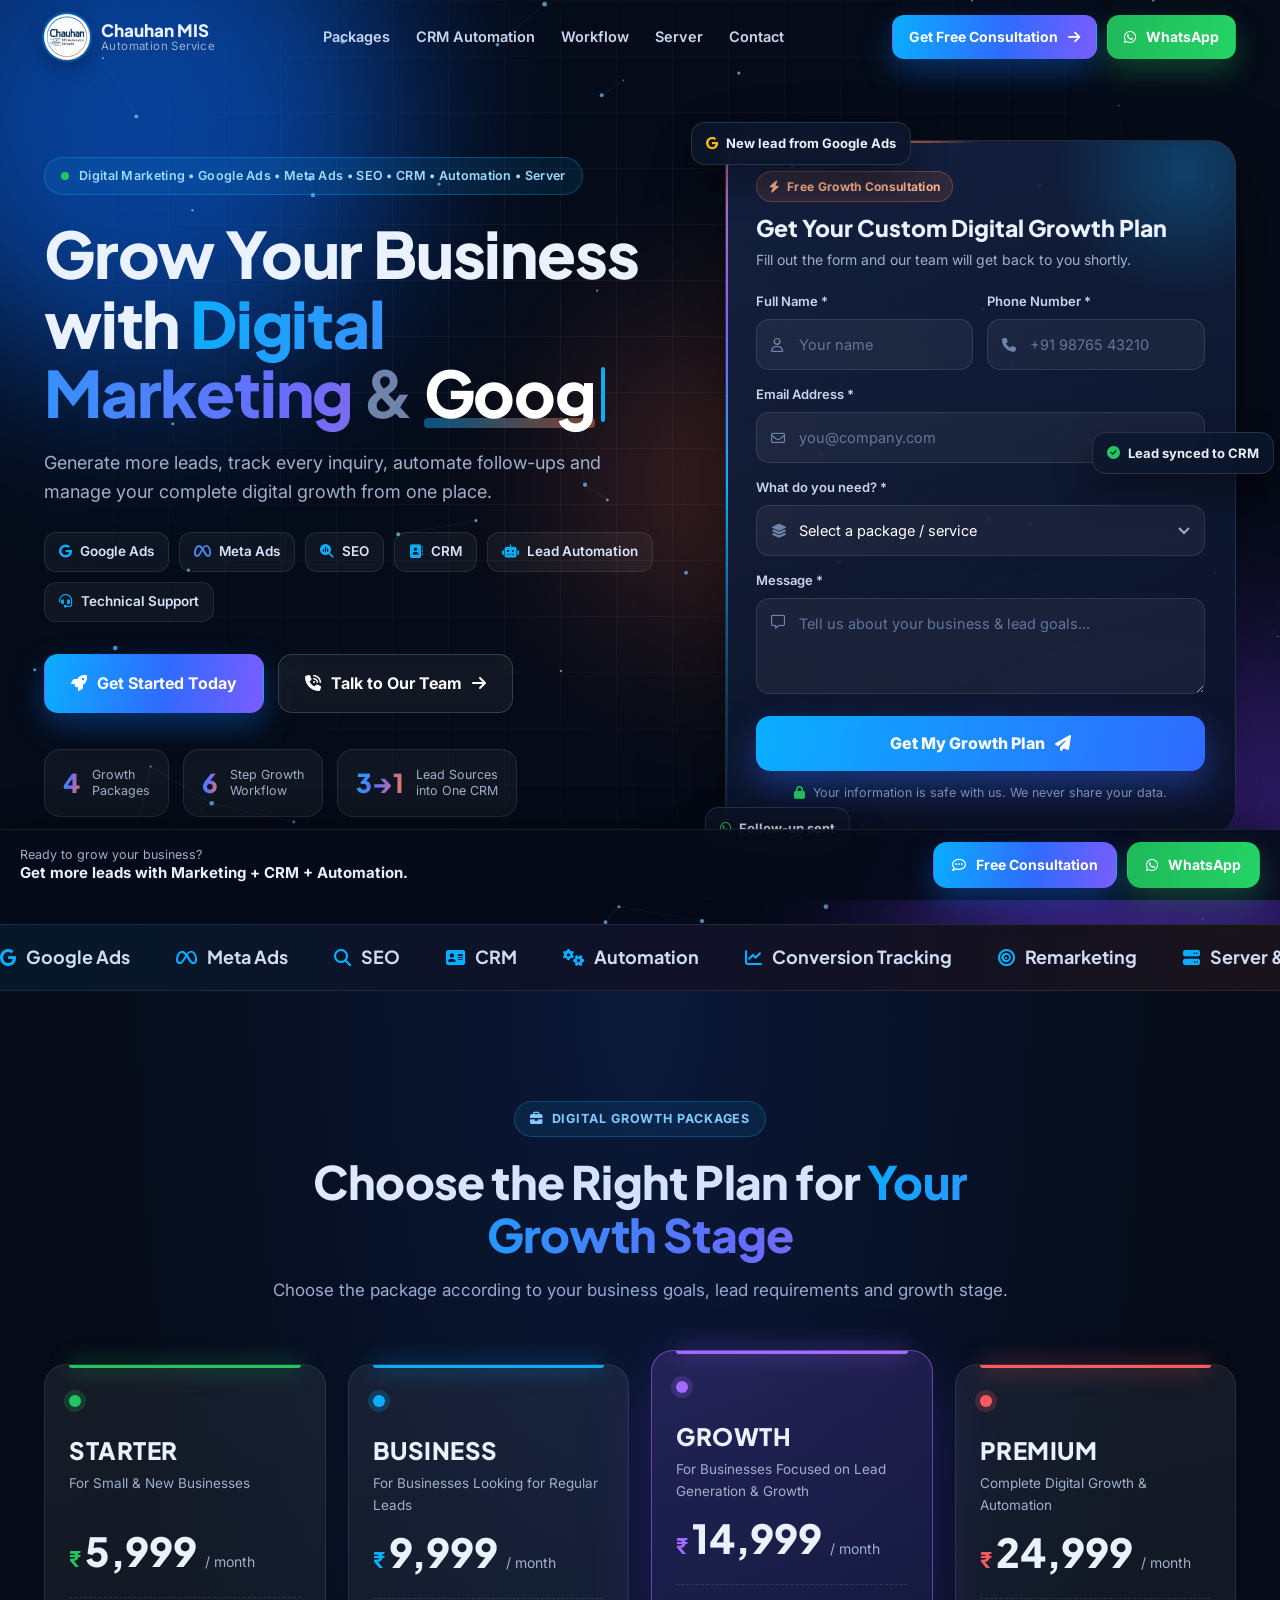
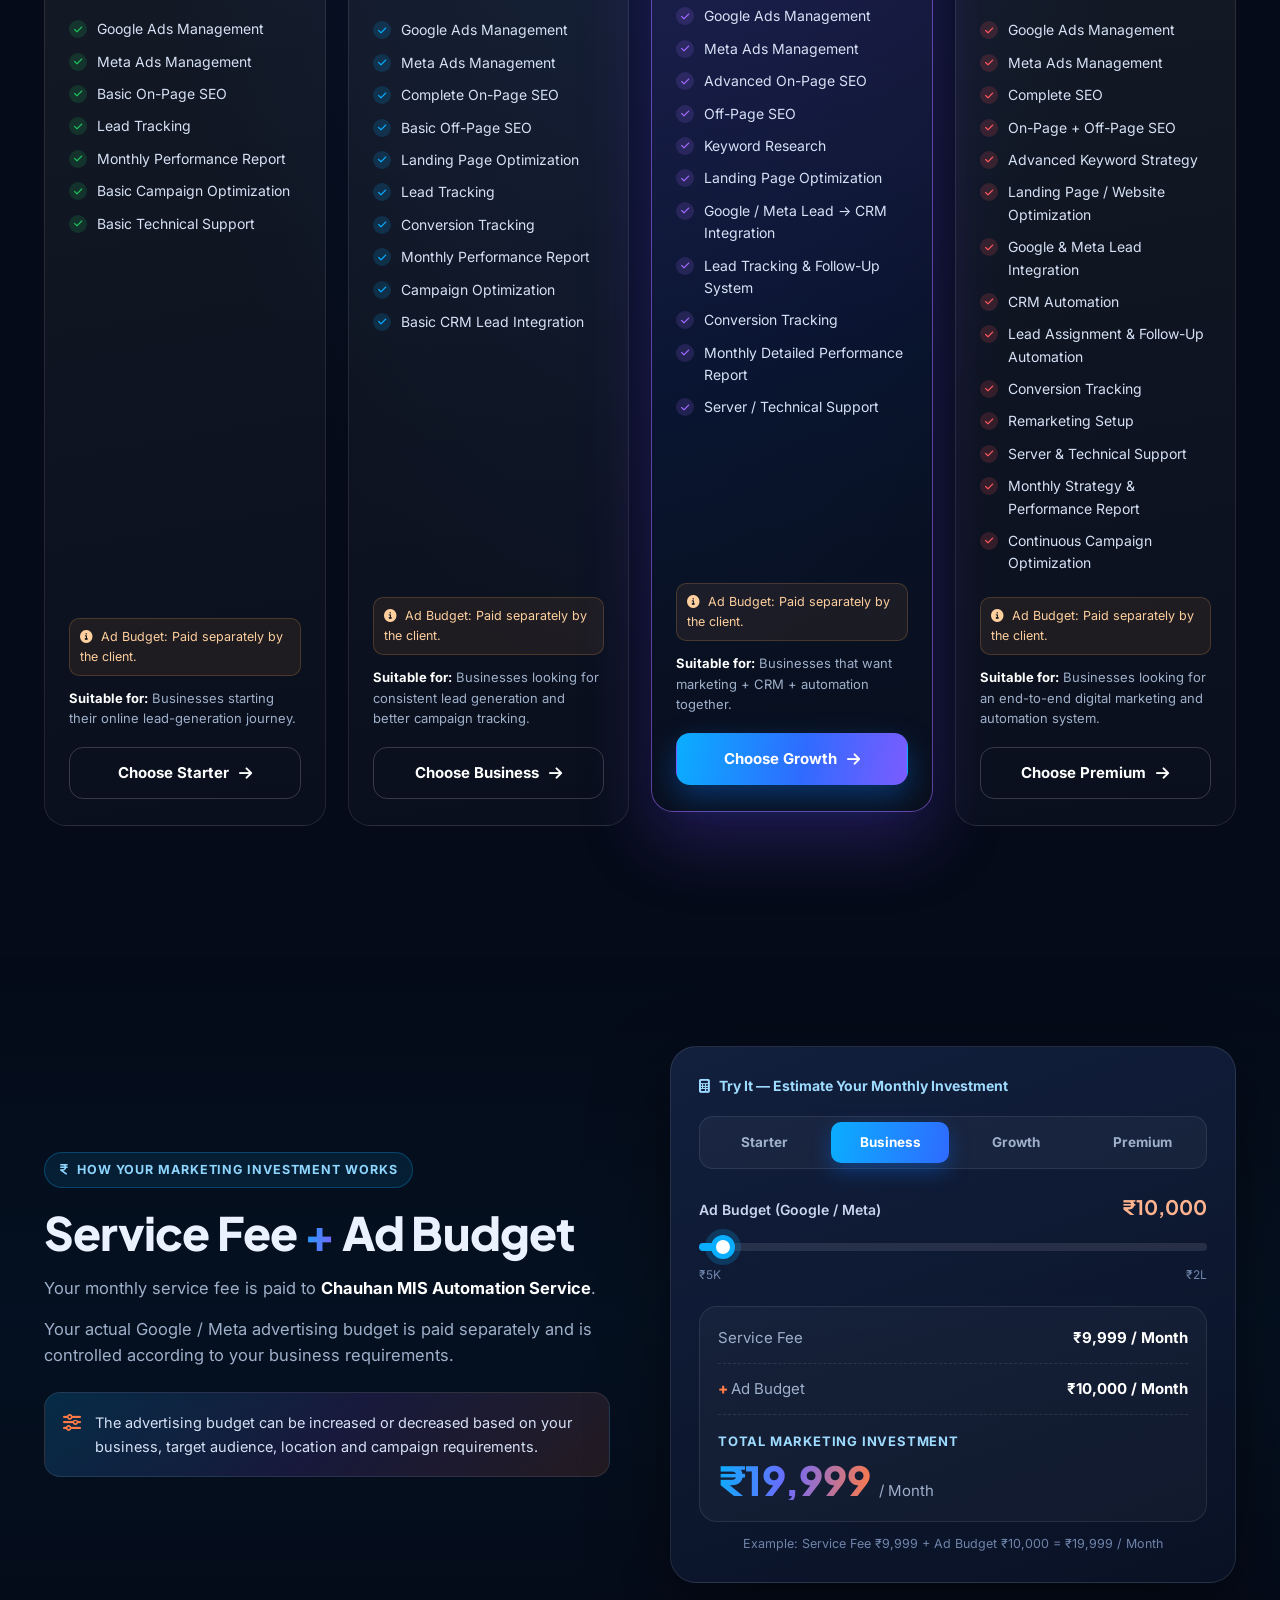
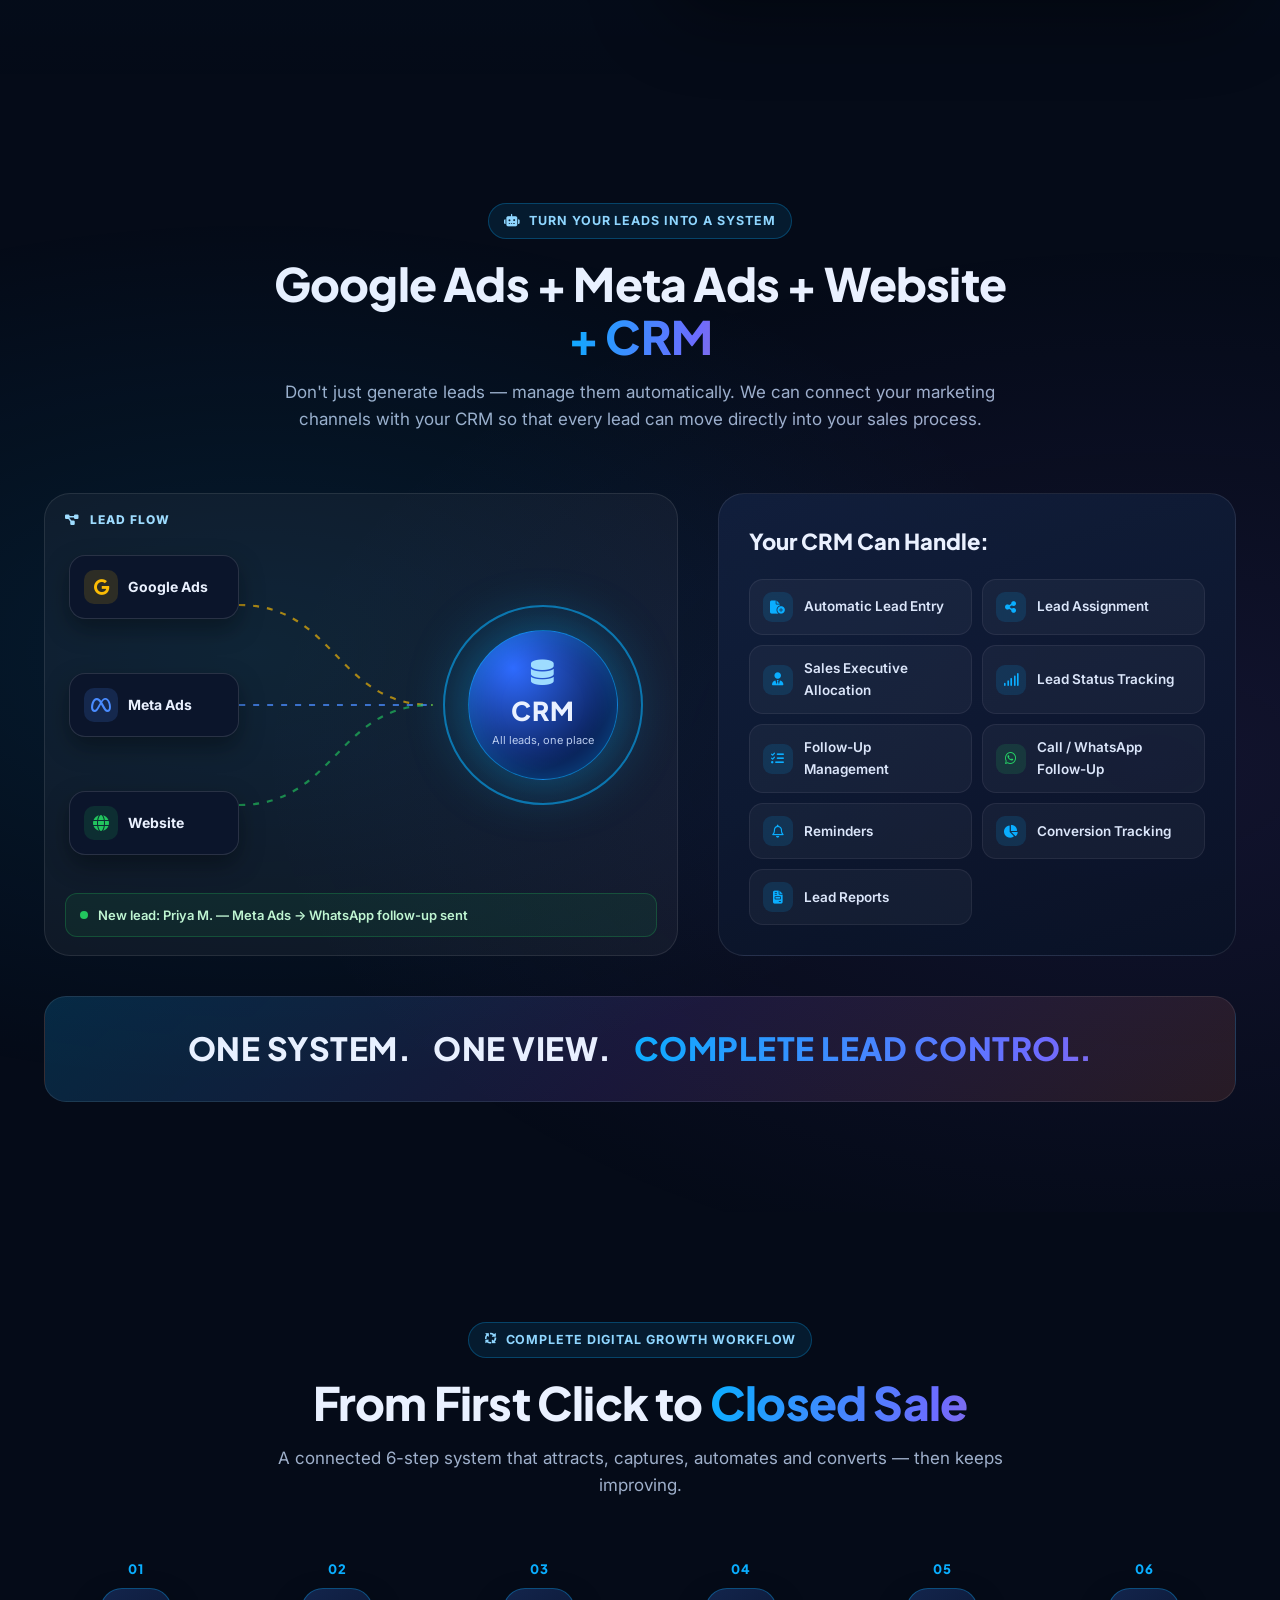
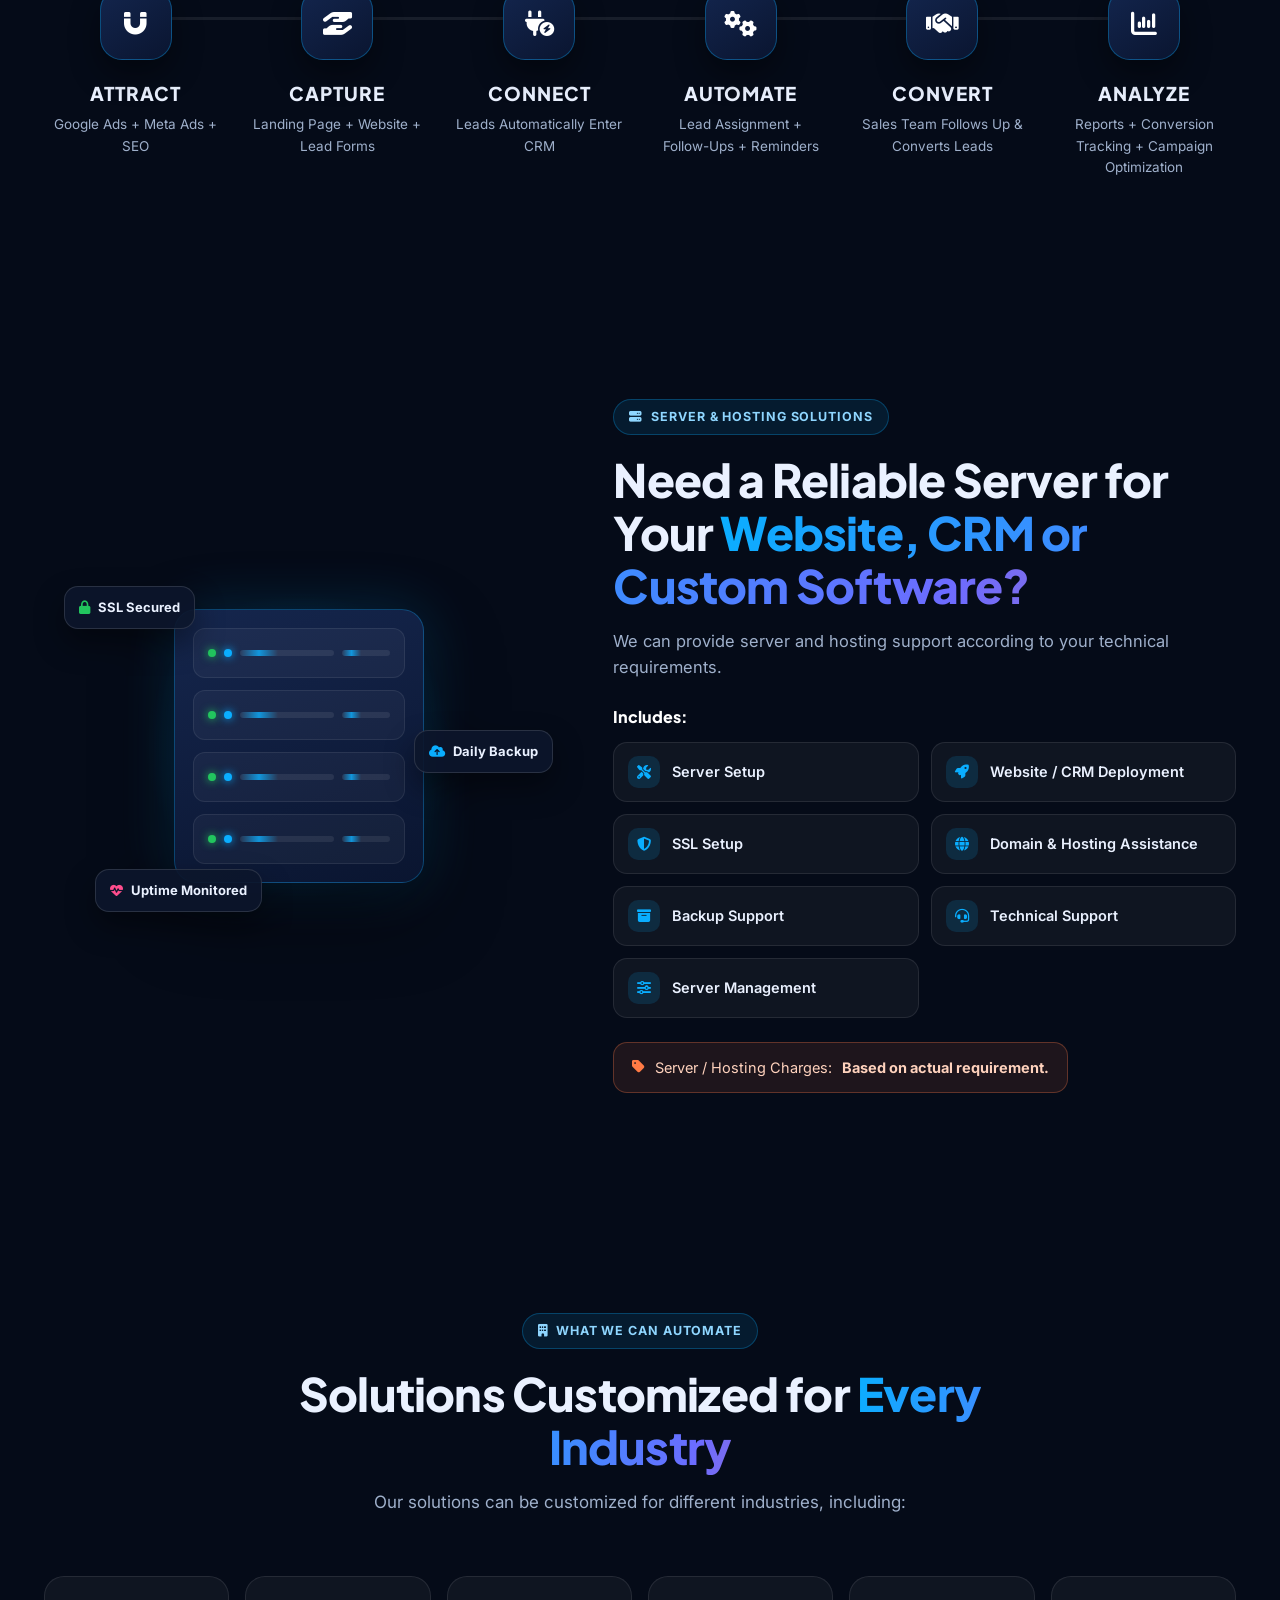
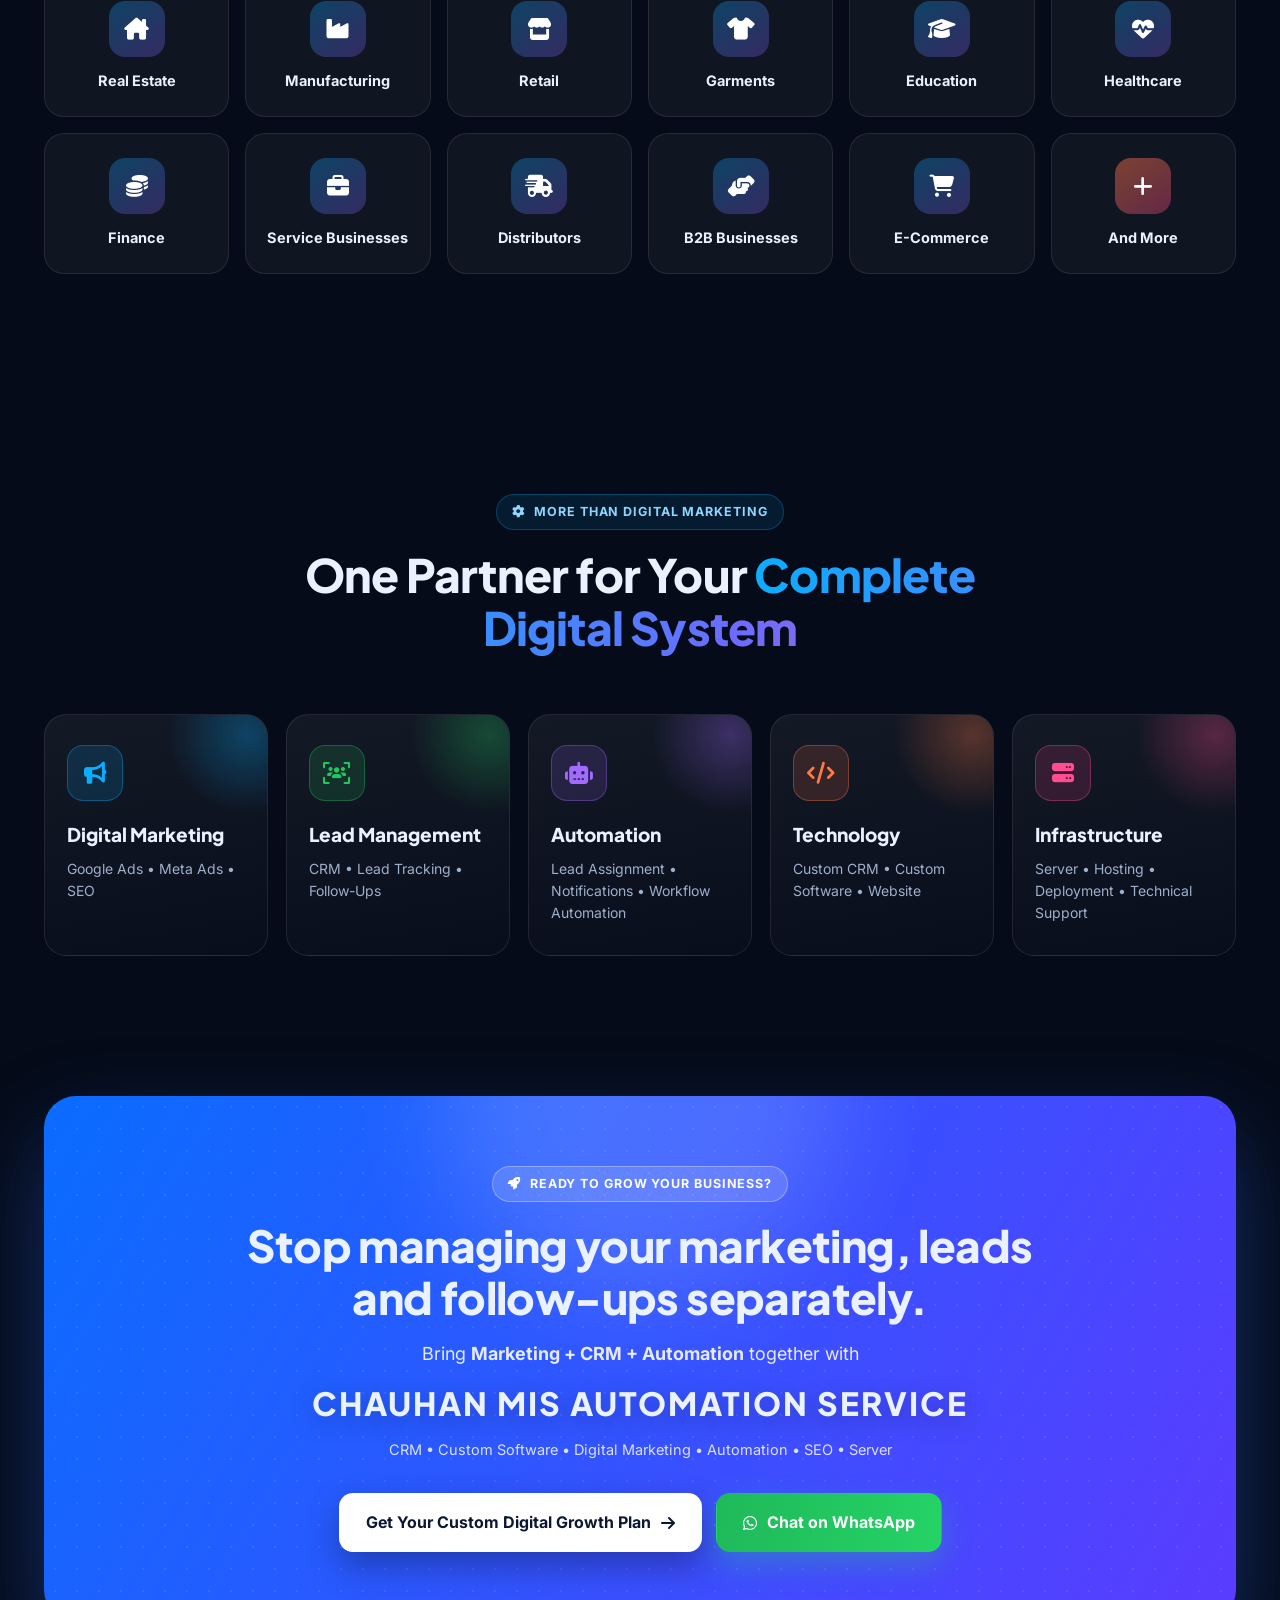
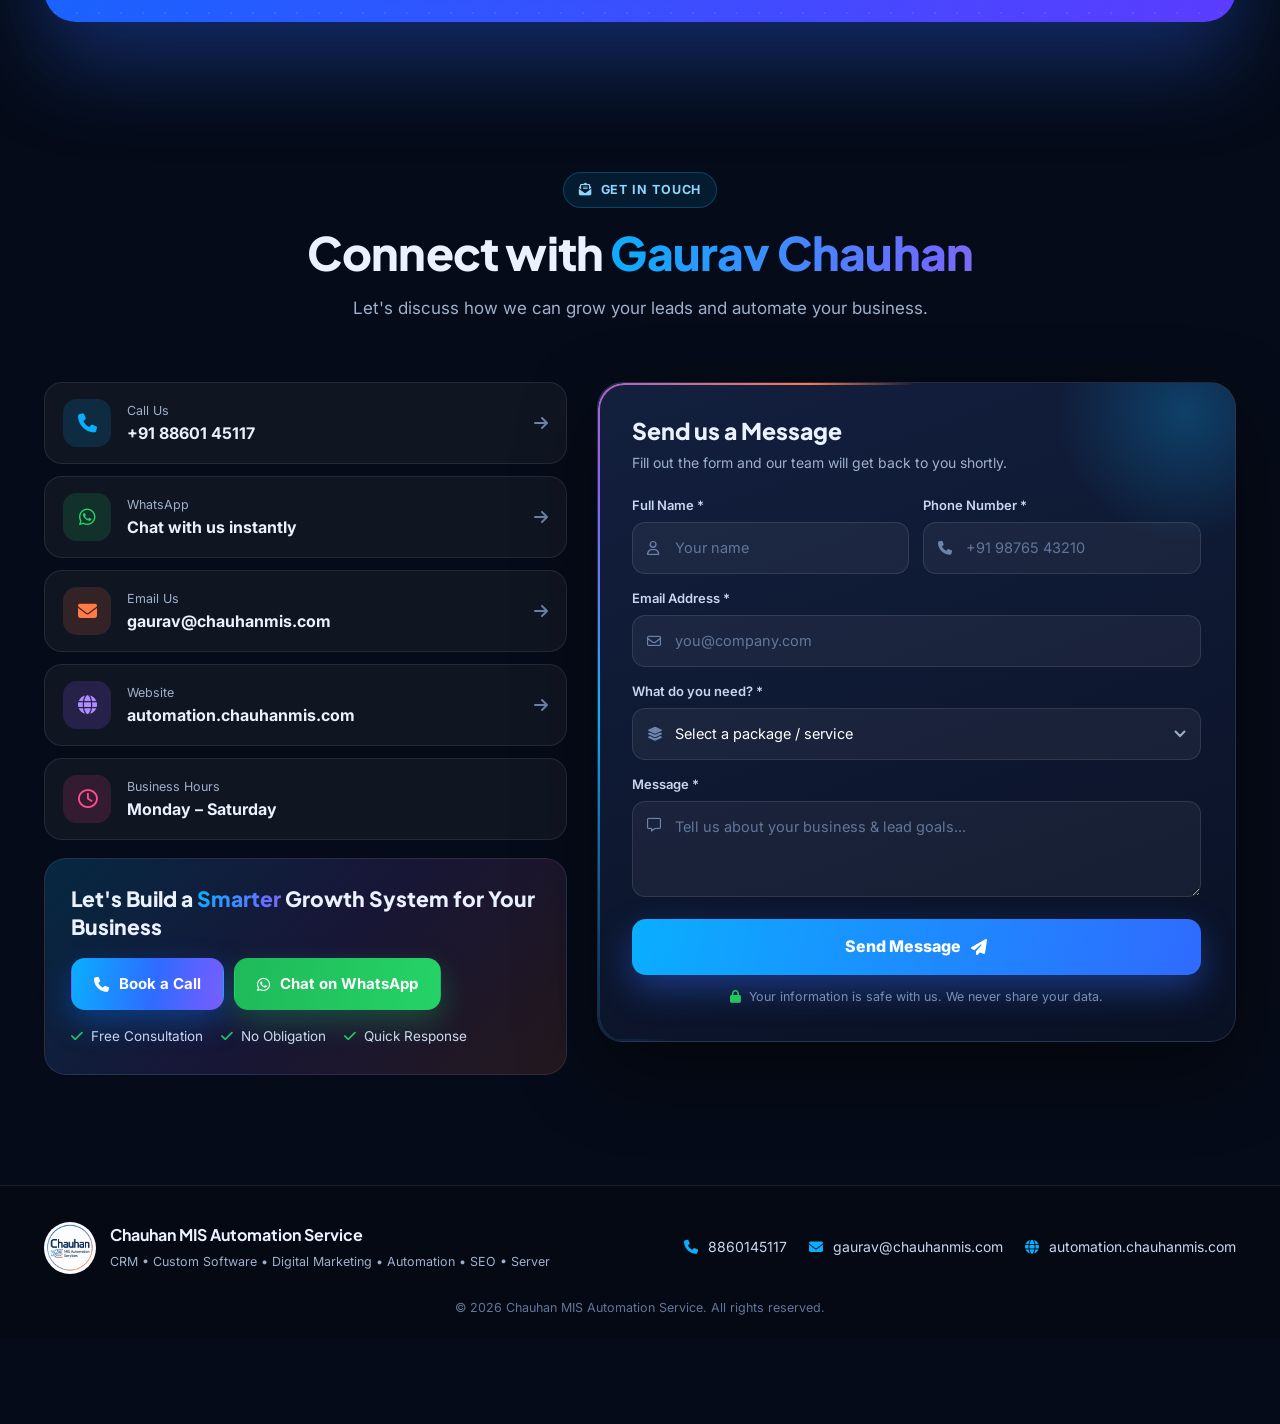
==== index.html @ 9f4fc77b "Move site files to repo root" ====
<!doctype html>
<html lang="en">
  <head>
    <!-- Google Tag Manager -->
    <script>(function(w,d,s,l,i){w[l]=w[l]||[];w[l].push({'gtm.start':
    new Date().getTime(),event:'gtm.js'});var f=d.getElementsByTagName(s)[0],
    j=d.createElement(s),dl=l!='dataLayer'?'&l='+l:'';j.async=true;j.src=
    'https://www.googletagmanager.com/gtm.js?id='+i+dl;f.parentNode.insertBefore(j,f);
    })(window,document,'script','dataLayer','GTM-P8LDNHGG');</script>
    <!-- End Google Tag Manager -->

    <meta charset="UTF-8" />
    <meta name="viewport" content="width=device-width, initial-scale=1.0" />
    <meta name="theme-color" content="#050b18" />

    <title>Chauhan MIS | Digital Marketing, Google Ads, Meta Ads, SEO & CRM Automation</title>
    <meta
      name="description"
      content="Generate more leads, track every inquiry, automate follow-ups and manage your complete digital growth from one place. Google Ads, Meta Ads, SEO, CRM & Lead Automation by Chauhan MIS Automation Service."
    />

    <!-- Open Graph / WhatsApp, Facebook, LinkedIn link preview -->
    <meta property="og:type" content="website" />
    <meta property="og:title" content="Chauhan MIS | Digital Marketing & Automation" />
    <meta
      property="og:description"
      content="Google Ads • Meta Ads • SEO • CRM • Lead Automation • Server. Grow your business with one digital growth partner."
    />
    <meta property="og:image" content="https://automation.chauhanmis.com/image/LOGO.jpeg" />
    <meta property="og:url" content="https://automation.chauhanmis.com/" />

    <meta name="twitter:card" content="summary_large_image" />
    <meta name="twitter:title" content="Chauhan MIS | Digital Marketing & Automation" />
    <meta
      name="twitter:description"
      content="Google Ads • Meta Ads • SEO • CRM • Lead Automation • Server. Grow your business with one digital growth partner."
    />
    <meta name="twitter:image" content="https://automation.chauhanmis.com/image/LOGO.jpeg" />

    <link rel="icon" type="image/jpeg" href="image/LOGO.jpeg" />

    <link rel="preconnect" href="https://fonts.googleapis.com" />
    <link rel="preconnect" href="https://fonts.gstatic.com" crossorigin />
    <link
      href="https://fonts.googleapis.com/css2?family=Inter:wght@400;500;600;700;800&family=Plus+Jakarta+Sans:wght@600;700;800&display=swap"
      rel="stylesheet"
    />
    <link
      rel="stylesheet"
      href="https://cdnjs.cloudflare.com/ajax/libs/font-awesome/6.5.2/css/all.min.css"
    />
    <link rel="stylesheet" href="style.css" />
  </head>
  <body>
    <!-- Google Tag Manager (noscript) -->
    <noscript><iframe src="https://www.googletagmanager.com/ns.html?id=GTM-P8LDNHGG"
      height="0" width="0" style="display:none;visibility:hidden"></iframe></noscript>
    <!-- End Google Tag Manager (noscript) -->

    <div class="scroll-progress" id="scrollProgress"></div>

    <!-- ================= HEADER ================= -->
    <header class="dm-header" id="dmHeader">
      <div class="dm-container dm-header-inner">
        <a href="#top" class="dm-logo">
          <img src="image/LOGO.jpeg" alt="Chauhan MIS Automation Service" />
          <span class="dm-logo-text">
            <strong>Chauhan MIS</strong>
            <small>Automation Service</small>
          </span>
        </a>

        <nav class="dm-nav" id="dmNav">
          <a href="#packages">Packages</a>
          <a href="#crm">CRM Automation</a>
          <a href="#workflow">Workflow</a>
          <a href="#server">Server</a>
          <a href="#contact">Contact</a>
        </nav>

        <div class="dm-header-actions">
          <a href="#contact" class="dm-btn dm-btn-primary dm-btn-sm">
            Get Free Consultation <i class="fa-solid fa-arrow-right"></i>
          </a>
          <a
            href="https://wa.me/918860145117"
            target="_blank"
            rel="noopener"
            class="dm-btn dm-btn-wa dm-btn-sm"
            aria-label="Chat on WhatsApp"
          >
            <i class="fa-brands fa-whatsapp"></i><span class="hide-sm">WhatsApp</span>
          </a>
          <button class="dm-menu-btn" id="dmMenuBtn" aria-label="Open menu">
            <span></span><span></span><span></span>
          </button>
        </div>
      </div>
    </header>

    <!-- ================= HERO ================= -->
    <section class="dm-hero" id="top">
      <div class="dm-hero-bg">
        <div class="orb orb-1"></div>
        <div class="orb orb-2"></div>
        <div class="orb orb-3"></div>
        <div class="grid-lines"></div>
        <canvas id="heroParticles"></canvas>
      </div>

      <div class="dm-container dm-hero-grid">
        <!-- LEFT -->
        <div class="dm-hero-left">
          <div class="dm-pill reveal">
            <span class="pulse-dot"></span>
            Digital Marketing • Google Ads • Meta Ads • SEO • CRM • Automation • Server
          </div>

          <h1 class="dm-hero-title reveal" data-delay="1">
            Grow Your Business with
            <span class="grad-text">Digital Marketing</span>
            <span class="amp">&amp;</span>
            <span class="typewrap"><span class="typed" id="typedWord">Automation</span><span class="caret"></span></span>
          </h1>

          <p class="dm-hero-sub reveal" data-delay="2">
            Generate more leads, track every inquiry, automate follow-ups and manage your
            complete digital growth from one place.
          </p>

          <div class="dm-hero-chips reveal" data-delay="3">
            <span><i class="fa-brands fa-google"></i> Google Ads</span>
            <span><i class="fa-brands fa-meta"></i> Meta Ads</span>
            <span><i class="fa-solid fa-magnifying-glass-chart"></i> SEO</span>
            <span><i class="fa-solid fa-address-book"></i> CRM</span>
            <span><i class="fa-solid fa-robot"></i> Lead Automation</span>
            <span><i class="fa-solid fa-headset"></i> Technical Support</span>
          </div>

          <div class="dm-hero-buttons reveal" data-delay="4">
            <a href="#contact" class="dm-btn dm-btn-primary dm-btn-lg magnetic">
              <i class="fa-solid fa-rocket"></i> Get Started Today
            </a>
            <a href="tel:8860145117" class="dm-btn dm-btn-ghost dm-btn-lg">
              <i class="fa-solid fa-phone-volume"></i> Talk to Our Team
              <i class="fa-solid fa-arrow-right"></i>
            </a>
          </div>

          <div class="dm-hero-stats reveal" data-delay="5">
            <div class="stat">
              <strong>4</strong>
              <span>Growth<br />Packages</span>
            </div>
            <div class="stat">
              <strong>6</strong>
              <span>Step Growth<br />Workflow</span>
            </div>
            <div class="stat">
              <strong>3→1</strong>
              <span>Lead Sources<br />into One CRM</span>
            </div>
          </div>
        </div>

        <!-- RIGHT: FORM -->
        <div class="dm-hero-right reveal" data-delay="2">
          <div class="float-badge fb-1"><i class="fa-brands fa-google"></i> New lead from Google Ads</div>
          <div class="float-badge fb-2"><i class="fa-solid fa-circle-check"></i> Lead synced to CRM</div>
          <div class="float-badge fb-3"><i class="fa-brands fa-whatsapp"></i> Follow-up sent</div>

          <div class="dm-form-card hero-form">
            <div class="form-card-glow"></div>
            <div class="dm-form-head">
              <span class="form-kicker"><i class="fa-solid fa-bolt"></i> Free Growth Consultation</span>
              <h3>Get Your Custom Digital Growth Plan</h3>
              <p>Fill out the form and our team will get back to you shortly.</p>
            </div>

            <form id="heroContactForm" method="POST" novalidate>
              <input type="text" name="website" class="dm-honeypot" tabindex="-1" autocomplete="off" />
              <div class="dm-form-row">
                <div class="dm-field">
                  <label>Full Name *</label>
                  <div class="dm-input">
                    <i class="fa-regular fa-user"></i>
                    <input type="text" name="name" placeholder="Your name" required />
                  </div>
                </div>
                <div class="dm-field">
                  <label>Phone Number *</label>
                  <div class="dm-input">
                    <i class="fa-solid fa-phone"></i>
                    <input type="tel" name="phone" placeholder="+91 98765 43210" required />
                  </div>
                </div>
              </div>

              <div class="dm-field">
                <label>Email Address *</label>
                <div class="dm-input">
                  <i class="fa-regular fa-envelope"></i>
                  <input type="email" name="email" placeholder="you@company.com" required />
                </div>
              </div>

              <div class="dm-field">
                <label>What do you need? *</label>
                <div class="dm-input">
                  <i class="fa-solid fa-layer-group"></i>
                  <select name="service" required>
                    <option value="">Select a package / service</option>
                    <option value="Digital Marketing - Starter (₹5,999/month)">Starter Package — ₹5,999 / month</option>
                    <option value="Digital Marketing - Business (₹9,999/month)">Business Package — ₹9,999 / month</option>
                    <option value="Digital Marketing - Growth (₹14,999/month)">Growth Package — ₹14,999 / month</option>
                    <option value="Digital Marketing - Premium (₹24,999/month)">Premium Package — ₹24,999 / month</option>
                    <option value="Google Ads Management">Google Ads Management</option>
                    <option value="Meta Ads Management">Meta Ads Management</option>
                    <option value="SEO Services">SEO Services</option>
                    <option value="CRM & Lead Automation">CRM &amp; Lead Automation</option>
                    <option value="Server & Hosting Solutions">Server &amp; Hosting Solutions</option>
                    <option value="Other Requirement">Other Requirement</option>
                  </select>
                </div>
              </div>

              <div class="dm-field">
                <label>Message *</label>
                <div class="dm-input dm-input-area">
                  <i class="fa-regular fa-message"></i>
                  <textarea name="message" placeholder="Tell us about your business & lead goals..." required></textarea>
                </div>
              </div>

              <button type="submit" class="dm-submit">
                <span class="dm-submit-text">Get My Growth Plan</span>
                <i class="fa-solid fa-paper-plane"></i>
              </button>

              <div class="dm-form-status" id="heroFormStatus"></div>
              <div class="dm-form-safe">
                <i class="fa-solid fa-lock"></i> Your information is safe with us. We never share your data.
              </div>
            </form>
          </div>
        </div>
      </div>
    </section>

    <!-- ================= MARQUEE ================= -->
    <div class="dm-marquee" aria-hidden="true">
      <div class="marquee-track">
        <span><i class="fa-brands fa-google"></i> Google Ads</span>
        <span><i class="fa-brands fa-meta"></i> Meta Ads</span>
        <span><i class="fa-solid fa-magnifying-glass"></i> SEO</span>
        <span><i class="fa-solid fa-address-card"></i> CRM</span>
        <span><i class="fa-solid fa-gears"></i> Automation</span>
        <span><i class="fa-solid fa-chart-line"></i> Conversion Tracking</span>
        <span><i class="fa-solid fa-bullseye"></i> Remarketing</span>
        <span><i class="fa-solid fa-server"></i> Server &amp; Hosting</span>
        <span><i class="fa-brands fa-whatsapp"></i> WhatsApp Follow-Up</span>
        <span><i class="fa-solid fa-file-lines"></i> Landing Pages</span>
        <span><i class="fa-brands fa-google"></i> Google Ads</span>
        <span><i class="fa-brands fa-meta"></i> Meta Ads</span>
        <span><i class="fa-solid fa-magnifying-glass"></i> SEO</span>
        <span><i class="fa-solid fa-address-card"></i> CRM</span>
        <span><i class="fa-solid fa-gears"></i> Automation</span>
        <span><i class="fa-solid fa-chart-line"></i> Conversion Tracking</span>
        <span><i class="fa-solid fa-bullseye"></i> Remarketing</span>
        <span><i class="fa-solid fa-server"></i> Server &amp; Hosting</span>
        <span><i class="fa-brands fa-whatsapp"></i> WhatsApp Follow-Up</span>
        <span><i class="fa-solid fa-file-lines"></i> Landing Pages</span>
      </div>
    </div>

    <!-- ================= PACKAGES ================= -->
    <section class="dm-section" id="packages">
      <div class="dm-container">
        <div class="dm-heading reveal">
          <span class="dm-tag"><i class="fa-solid fa-briefcase"></i> Digital Growth Packages</span>
          <h2>Choose the Right Plan for <span class="grad-text">Your Growth Stage</span></h2>
          <p>Choose the package according to your business goals, lead requirements and growth stage.</p>
        </div>

        <div class="pricing-grid">
          <!-- STARTER -->
          <article class="price-card c-green reveal tilt" data-delay="1">
            <div class="pc-top">
              <span class="pc-dot"></span>
              <h3>Starter</h3>
              <p class="pc-for">For Small &amp; New Businesses</p>
              <div class="pc-price"><span class="cur">₹</span><strong>5,999</strong><span class="per">/ month</span></div>
            </div>
            <ul class="pc-list">
              <li>Google Ads Management</li>
              <li>Meta Ads Management</li>
              <li>Basic On-Page SEO</li>
              <li>Lead Tracking</li>
              <li>Monthly Performance Report</li>
              <li>Basic Campaign Optimization</li>
              <li>Basic Technical Support</li>
            </ul>
            <div class="pc-foot">
              <p class="pc-budget"><i class="fa-solid fa-circle-info"></i> Ad Budget: Paid separately by the client.</p>
              <p class="pc-suit"><strong>Suitable for:</strong> Businesses starting their online lead-generation journey.</p>
              <a href="#contact" class="dm-btn dm-btn-outline pc-btn" data-plan="Digital Marketing - Starter (₹5,999/month)">Choose Starter <i class="fa-solid fa-arrow-right"></i></a>
            </div>
          </article>

          <!-- BUSINESS -->
          <article class="price-card c-blue reveal tilt" data-delay="2">
            <div class="pc-top">
              <span class="pc-dot"></span>
              <h3>Business</h3>
              <p class="pc-for">For Businesses Looking for Regular Leads</p>
              <div class="pc-price"><span class="cur">₹</span><strong>9,999</strong><span class="per">/ month</span></div>
            </div>
            <ul class="pc-list">
              <li>Google Ads Management</li>
              <li>Meta Ads Management</li>
              <li>Complete On-Page SEO</li>
              <li>Basic Off-Page SEO</li>
              <li>Landing Page Optimization</li>
              <li>Lead Tracking</li>
              <li>Conversion Tracking</li>
              <li>Monthly Performance Report</li>
              <li>Campaign Optimization</li>
              <li>Basic CRM Lead Integration</li>
            </ul>
            <div class="pc-foot">
              <p class="pc-budget"><i class="fa-solid fa-circle-info"></i> Ad Budget: Paid separately by the client.</p>
              <p class="pc-suit"><strong>Suitable for:</strong> Businesses looking for consistent lead generation and better campaign tracking.</p>
              <a href="#contact" class="dm-btn dm-btn-outline pc-btn" data-plan="Digital Marketing - Business (₹9,999/month)">Choose Business <i class="fa-solid fa-arrow-right"></i></a>
            </div>
          </article>

          <!-- GROWTH -->
          <article class="price-card c-purple featured reveal tilt" data-delay="3">
            <div class="pc-ribbon"><i class="fa-solid fa-star"></i> Most Popular</div>
            <div class="pc-top">
              <span class="pc-dot"></span>
              <h3>Growth</h3>
              <p class="pc-for">For Businesses Focused on Lead Generation &amp; Growth</p>
              <div class="pc-price"><span class="cur">₹</span><strong>14,999</strong><span class="per">/ month</span></div>
            </div>
            <ul class="pc-list">
              <li>Google Ads Management</li>
              <li>Meta Ads Management</li>
              <li>Advanced On-Page SEO</li>
              <li>Off-Page SEO</li>
              <li>Keyword Research</li>
              <li>Landing Page Optimization</li>
              <li>Google / Meta Lead → CRM Integration</li>
              <li>Lead Tracking &amp; Follow-Up System</li>
              <li>Conversion Tracking</li>
              <li>Monthly Detailed Performance Report</li>
              <li>Server / Technical Support</li>
            </ul>
            <div class="pc-foot">
              <p class="pc-budget"><i class="fa-solid fa-circle-info"></i> Ad Budget: Paid separately by the client.</p>
              <p class="pc-suit"><strong>Suitable for:</strong> Businesses that want marketing + CRM + automation together.</p>
              <a href="#contact" class="dm-btn dm-btn-primary pc-btn" data-plan="Digital Marketing - Growth (₹14,999/month)">Choose Growth <i class="fa-solid fa-arrow-right"></i></a>
            </div>
          </article>

          <!-- PREMIUM -->
          <article class="price-card c-red reveal tilt" data-delay="4">
            <div class="pc-top">
              <span class="pc-dot"></span>
              <h3>Premium</h3>
              <p class="pc-for">Complete Digital Growth &amp; Automation</p>
              <div class="pc-price"><span class="cur">₹</span><strong>24,999</strong><span class="per">/ month</span></div>
            </div>
            <ul class="pc-list">
              <li>Google Ads Management</li>
              <li>Meta Ads Management</li>
              <li>Complete SEO</li>
              <li>On-Page + Off-Page SEO</li>
              <li>Advanced Keyword Strategy</li>
              <li>Landing Page / Website Optimization</li>
              <li>Google &amp; Meta Lead Integration</li>
              <li>CRM Automation</li>
              <li>Lead Assignment &amp; Follow-Up Automation</li>
              <li>Conversion Tracking</li>
              <li>Remarketing Setup</li>
              <li>Server &amp; Technical Support</li>
              <li>Monthly Strategy &amp; Performance Report</li>
              <li>Continuous Campaign Optimization</li>
            </ul>
            <div class="pc-foot">
              <p class="pc-budget"><i class="fa-solid fa-circle-info"></i> Ad Budget: Paid separately by the client.</p>
              <p class="pc-suit"><strong>Suitable for:</strong> Businesses looking for an end-to-end digital marketing and automation system.</p>
              <a href="#contact" class="dm-btn dm-btn-outline pc-btn" data-plan="Digital Marketing - Premium (₹24,999/month)">Choose Premium <i class="fa-solid fa-arrow-right"></i></a>
            </div>
          </article>
        </div>
      </div>
    </section>

    <!-- ================= INVESTMENT ================= -->
    <section class="dm-section dm-invest" id="investment">
      <div class="dm-container invest-grid">
        <div class="invest-left reveal">
          <span class="dm-tag"><i class="fa-solid fa-indian-rupee-sign"></i> How Your Marketing Investment Works</span>
          <h2>Service Fee <span class="grad-text">+</span> Ad Budget</h2>
          <p>
            Your monthly service fee is paid to <strong>Chauhan MIS Automation Service</strong>.
          </p>
          <p>
            Your actual Google / Meta advertising budget is paid separately and is controlled
            according to your business requirements.
          </p>
          <div class="invest-note">
            <i class="fa-solid fa-sliders"></i>
            <span>The advertising budget can be increased or decreased based on your business, target audience, location and campaign requirements.</span>
          </div>
        </div>

        <div class="invest-calc reveal" data-delay="2">
          <div class="calc-head">
            <span><i class="fa-solid fa-calculator"></i> Try It — Estimate Your Monthly Investment</span>
          </div>

          <div class="calc-plans" role="radiogroup" aria-label="Choose a package">
            <button type="button" data-fee="5999">Starter</button>
            <button type="button" data-fee="9999" class="active">Business</button>
            <button type="button" data-fee="14999">Growth</button>
            <button type="button" data-fee="24999">Premium</button>
          </div>

          <div class="calc-slider">
            <div class="calc-slider-top">
              <label for="adBudget">Ad Budget (Google / Meta)</label>
              <strong id="adBudgetVal">₹10,000</strong>
            </div>
            <input type="range" id="adBudget" min="5000" max="200000" step="1000" value="10000" />
            <div class="calc-range-labels"><span>₹5K</span><span>₹2L</span></div>
          </div>

          <div class="calc-rows">
            <div class="calc-row"><span>Service Fee</span><strong id="calcFee">₹9,999 / Month</strong></div>
            <div class="calc-row plus"><span>Ad Budget</span><strong id="calcAd">₹10,000 / Month</strong></div>
            <div class="calc-total">
              <span>Total Marketing Investment</span>
              <strong id="calcTotal">₹19,999</strong>
              <small>/ Month</small>
            </div>
          </div>
          <p class="calc-foot">Example: Service Fee ₹9,999 + Ad Budget ₹10,000 = ₹19,999 / Month</p>
        </div>
      </div>
    </section>

    <!-- ================= CRM LEAD SYSTEM ================= -->
    <section class="dm-section dm-crm" id="crm">
      <div class="dm-container">
        <div class="dm-heading reveal">
          <span class="dm-tag"><i class="fa-solid fa-robot"></i> Turn Your Leads Into a System</span>
          <h2>Google Ads + Meta Ads + Website <span class="grad-text">+ CRM</span></h2>
          <p>
            Don't just generate leads — manage them automatically. We can connect your marketing
            channels with your CRM so that every lead can move directly into your sales process.
          </p>
        </div>

        <div class="crm-grid">
          <!-- FLOW DIAGRAM -->
          <div class="crm-flow reveal" data-delay="1">
            <span class="flow-label"><i class="fa-solid fa-diagram-project"></i> Lead Flow</span>
            <div class="flow-sources">
              <div class="flow-src src-google"><i class="fa-brands fa-google"></i><span>Google Ads</span></div>
              <div class="flow-src src-meta"><i class="fa-brands fa-meta"></i><span>Meta Ads</span></div>
              <div class="flow-src src-web"><i class="fa-solid fa-globe"></i><span>Website</span></div>
            </div>

            <svg class="flow-lines" viewBox="0 0 200 300" preserveAspectRatio="none" aria-hidden="true">
              <path class="fl fl-1" d="M0,50 C100,50 100,150 200,150" />
              <path class="fl fl-2" d="M0,150 C100,150 100,150 200,150" />
              <path class="fl fl-3" d="M0,250 C100,250 100,150 200,150" />
            </svg>

            <div class="flow-hub">
              <div class="hub-ring"></div>
              <div class="hub-ring r2"></div>
              <div class="hub-core">
                <i class="fa-solid fa-database"></i>
                <strong>CRM</strong>
                <small>All leads, one place</small>
              </div>
            </div>

            <div class="flow-ticker" id="leadTicker">
              <span class="lt-dot"></span>
              <span id="leadTickerText">New lead: Rahul S. — Google Ads → Assigned to Sales Exec 1</span>
            </div>
          </div>

          <!-- CAPABILITIES -->
          <div class="crm-caps reveal" data-delay="2">
            <h3>Your CRM Can Handle:</h3>
            <div class="caps-grid">
              <div class="cap"><i class="fa-solid fa-file-circle-plus"></i>Automatic Lead Entry</div>
              <div class="cap"><i class="fa-solid fa-share-nodes"></i>Lead Assignment</div>
              <div class="cap"><i class="fa-solid fa-user-tie"></i>Sales Executive Allocation</div>
              <div class="cap"><i class="fa-solid fa-signal"></i>Lead Status Tracking</div>
              <div class="cap"><i class="fa-solid fa-list-check"></i>Follow-Up Management</div>
              <div class="cap"><i class="fa-brands fa-whatsapp"></i>Call / WhatsApp Follow-Up</div>
              <div class="cap"><i class="fa-regular fa-bell"></i>Reminders</div>
              <div class="cap"><i class="fa-solid fa-chart-pie"></i>Conversion Tracking</div>
              <div class="cap"><i class="fa-solid fa-file-invoice"></i>Lead Reports</div>
            </div>
          </div>
        </div>

        <div class="crm-banner reveal">
          <span>ONE SYSTEM.</span>
          <span>ONE VIEW.</span>
          <span class="grad-text">COMPLETE LEAD CONTROL.</span>
        </div>
      </div>
    </section>

    <!-- ================= WORKFLOW ================= -->
    <section class="dm-section" id="workflow">
      <div class="dm-container">
        <div class="dm-heading reveal">
          <span class="dm-tag"><i class="fa-solid fa-arrows-spin"></i> Complete Digital Growth Workflow</span>
          <h2>From First Click to <span class="grad-text">Closed Sale</span></h2>
          <p>A connected 6-step system that attracts, captures, automates and converts — then keeps improving.</p>
        </div>

        <div class="workflow" id="workflowTrack">
          <div class="wf-line"><div class="wf-line-fill" id="wfFill"></div></div>

          <div class="wf-step reveal" data-delay="1">
            <div class="wf-num">01</div>
            <div class="wf-icon"><i class="fa-solid fa-magnet"></i></div>
            <h4>Attract</h4>
            <p>Google Ads + Meta Ads + SEO</p>
          </div>
          <div class="wf-step reveal" data-delay="2">
            <div class="wf-num">02</div>
            <div class="wf-icon"><i class="fa-solid fa-hand-holding-hand"></i></div>
            <h4>Capture</h4>
            <p>Landing Page + Website + Lead Forms</p>
          </div>
          <div class="wf-step reveal" data-delay="3">
            <div class="wf-num">03</div>
            <div class="wf-icon"><i class="fa-solid fa-plug-circle-bolt"></i></div>
            <h4>Connect</h4>
            <p>Leads Automatically Enter CRM</p>
          </div>
          <div class="wf-step reveal" data-delay="4">
            <div class="wf-num">04</div>
            <div class="wf-icon"><i class="fa-solid fa-gears"></i></div>
            <h4>Automate</h4>
            <p>Lead Assignment + Follow-Ups + Reminders</p>
          </div>
          <div class="wf-step reveal" data-delay="5">
            <div class="wf-num">05</div>
            <div class="wf-icon"><i class="fa-solid fa-handshake"></i></div>
            <h4>Convert</h4>
            <p>Sales Team Follows Up &amp; Converts Leads</p>
          </div>
          <div class="wf-step reveal" data-delay="6">
            <div class="wf-num">06</div>
            <div class="wf-icon"><i class="fa-solid fa-chart-column"></i></div>
            <h4>Analyze</h4>
            <p>Reports + Conversion Tracking + Campaign Optimization</p>
          </div>
        </div>
      </div>
    </section>

    <!-- ================= SERVER ================= -->
    <section class="dm-section dm-server" id="server">
      <div class="dm-container server-grid">
        <div class="server-visual reveal">
          <div class="rack">
            <div class="rack-unit"><span class="led"></span><span class="led l2"></span><span class="bar"></span><span class="bar b2"></span></div>
            <div class="rack-unit"><span class="led"></span><span class="led l2"></span><span class="bar"></span><span class="bar b2"></span></div>
            <div class="rack-unit"><span class="led"></span><span class="led l2"></span><span class="bar"></span><span class="bar b2"></span></div>
            <div class="rack-unit"><span class="led"></span><span class="led l2"></span><span class="bar"></span><span class="bar b2"></span></div>
          </div>
          <div class="sv-chip sv-1"><i class="fa-solid fa-lock"></i> SSL Secured</div>
          <div class="sv-chip sv-2"><i class="fa-solid fa-cloud-arrow-up"></i> Daily Backup</div>
          <div class="sv-chip sv-3"><i class="fa-solid fa-heart-pulse"></i> Uptime Monitored</div>
        </div>

        <div class="server-content reveal" data-delay="2">
          <span class="dm-tag"><i class="fa-solid fa-server"></i> Server &amp; Hosting Solutions</span>
          <h2>Need a Reliable Server for Your <span class="grad-text">Website, CRM or Custom Software?</span></h2>
          <p>We can provide server and hosting support according to your technical requirements.</p>

          <h4 class="server-inc">Includes:</h4>
          <ul class="server-list">
            <li><i class="fa-solid fa-screwdriver-wrench"></i> Server Setup</li>
            <li><i class="fa-solid fa-rocket"></i> Website / CRM Deployment</li>
            <li><i class="fa-solid fa-shield-halved"></i> SSL Setup</li>
            <li><i class="fa-solid fa-globe"></i> Domain &amp; Hosting Assistance</li>
            <li><i class="fa-solid fa-box-archive"></i> Backup Support</li>
            <li><i class="fa-solid fa-headset"></i> Technical Support</li>
            <li><i class="fa-solid fa-sliders"></i> Server Management</li>
          </ul>

          <div class="server-note">
            <i class="fa-solid fa-tag"></i> Server / Hosting Charges: <strong>Based on actual requirement.</strong>
          </div>
        </div>
      </div>
    </section>

    <!-- ================= INDUSTRIES ================= -->
    <section class="dm-section dm-industries">
      <div class="dm-container">
        <div class="dm-heading reveal">
          <span class="dm-tag"><i class="fa-solid fa-building"></i> What We Can Automate</span>
          <h2>Solutions Customized for <span class="grad-text">Every Industry</span></h2>
          <p>Our solutions can be customized for different industries, including:</p>
        </div>

        <div class="ind-grid">
          <div class="ind reveal" data-delay="1"><i class="fa-solid fa-house-chimney"></i>Real Estate</div>
          <div class="ind reveal" data-delay="1"><i class="fa-solid fa-industry"></i>Manufacturing</div>
          <div class="ind reveal" data-delay="2"><i class="fa-solid fa-store"></i>Retail</div>
          <div class="ind reveal" data-delay="2"><i class="fa-solid fa-shirt"></i>Garments</div>
          <div class="ind reveal" data-delay="3"><i class="fa-solid fa-graduation-cap"></i>Education</div>
          <div class="ind reveal" data-delay="3"><i class="fa-solid fa-heart-pulse"></i>Healthcare</div>
          <div class="ind reveal" data-delay="4"><i class="fa-solid fa-coins"></i>Finance</div>
          <div class="ind reveal" data-delay="4"><i class="fa-solid fa-briefcase"></i>Service Businesses</div>
          <div class="ind reveal" data-delay="5"><i class="fa-solid fa-truck-fast"></i>Distributors</div>
          <div class="ind reveal" data-delay="5"><i class="fa-solid fa-handshake-angle"></i>B2B Businesses</div>
          <div class="ind reveal" data-delay="6"><i class="fa-solid fa-cart-shopping"></i>E-Commerce</div>
          <div class="ind ind-more reveal" data-delay="6"><i class="fa-solid fa-plus"></i>And More</div>
        </div>
      </div>
    </section>

    <!-- ================= MORE THAN DM ================= -->
    <section class="dm-section dm-pillars">
      <div class="dm-container">
        <div class="dm-heading reveal">
          <span class="dm-tag"><i class="fa-solid fa-gear"></i> More Than Digital Marketing</span>
          <h2>One Partner for Your <span class="grad-text">Complete Digital System</span></h2>
        </div>

        <div class="pillar-grid">
          <div class="pillar p1 reveal tilt" data-delay="1">
            <div class="pl-icon"><i class="fa-solid fa-bullhorn"></i></div>
            <h4>Digital Marketing</h4>
            <p>Google Ads • Meta Ads • SEO</p>
          </div>
          <div class="pillar p2 reveal tilt" data-delay="2">
            <div class="pl-icon"><i class="fa-solid fa-users-viewfinder"></i></div>
            <h4>Lead Management</h4>
            <p>CRM • Lead Tracking • Follow-Ups</p>
          </div>
          <div class="pillar p3 reveal tilt" data-delay="3">
            <div class="pl-icon"><i class="fa-solid fa-robot"></i></div>
            <h4>Automation</h4>
            <p>Lead Assignment • Notifications • Workflow Automation</p>
          </div>
          <div class="pillar p4 reveal tilt" data-delay="4">
            <div class="pl-icon"><i class="fa-solid fa-code"></i></div>
            <h4>Technology</h4>
            <p>Custom CRM • Custom Software • Website</p>
          </div>
          <div class="pillar p5 reveal tilt" data-delay="5">
            <div class="pl-icon"><i class="fa-solid fa-server"></i></div>
            <h4>Infrastructure</h4>
            <p>Server • Hosting • Deployment • Technical Support</p>
          </div>
        </div>
      </div>
    </section>

    <!-- ================= FINAL CTA ================= -->
    <section class="dm-final reveal">
      <div class="dm-container">
        <div class="final-card">
          <div class="final-orb"></div>
          <span class="dm-tag light"><i class="fa-solid fa-rocket"></i> Ready to Grow Your Business?</span>
          <h2>Stop managing your marketing, leads and follow-ups separately.</h2>
          <p>Bring <strong>Marketing + CRM + Automation</strong> together with</p>
          <div class="final-brand">CHAUHAN MIS AUTOMATION SERVICE</div>
          <div class="final-sub">CRM • Custom Software • Digital Marketing • Automation • SEO • Server</div>
          <div class="final-buttons">
            <a href="#contact" class="dm-btn dm-btn-white dm-btn-lg magnetic">
              Get Your Custom Digital Growth Plan <i class="fa-solid fa-arrow-right"></i>
            </a>
            <a href="https://wa.me/918860145117" target="_blank" rel="noopener" class="dm-btn dm-btn-wa dm-btn-lg">
              <i class="fa-brands fa-whatsapp"></i> Chat on WhatsApp
            </a>
          </div>
        </div>
      </div>
    </section>

    <!-- ================= CONTACT (same details as original) ================= -->
    <section class="dm-section dm-contact" id="contact">
      <div class="dm-container">
        <div class="dm-heading reveal">
          <span class="dm-tag"><i class="fa-solid fa-envelope-open-text"></i> Get In Touch</span>
          <h2>Connect with <span class="grad-text">Gaurav Chauhan</span></h2>
          <p>Let's discuss how we can grow your leads and automate your business.</p>
        </div>

        <div class="contact-grid">
          <div class="contact-left reveal" data-delay="1">
            <a href="tel:8860145117" class="c-card">
              <div class="c-icon ci-phone"><i class="fa-solid fa-phone"></i></div>
              <div class="c-det"><small>Call Us</small><strong>+91 88601 45117</strong></div>
              <i class="fa-solid fa-arrow-right c-arrow"></i>
            </a>
            <a href="https://wa.me/918860145117" target="_blank" rel="noopener" class="c-card">
              <div class="c-icon ci-wa"><i class="fa-brands fa-whatsapp"></i></div>
              <div class="c-det"><small>WhatsApp</small><strong>Chat with us instantly</strong></div>
              <i class="fa-solid fa-arrow-right c-arrow"></i>
            </a>
            <a href="mailto:gaurav@chauhanmis.com" class="c-card">
              <div class="c-icon ci-mail"><i class="fa-solid fa-envelope"></i></div>
              <div class="c-det"><small>Email Us</small><strong>gaurav@chauhanmis.com</strong></div>
              <i class="fa-solid fa-arrow-right c-arrow"></i>
            </a>
            <a href="https://automation.chauhanmis.com" target="_blank" rel="noopener" class="c-card">
              <div class="c-icon ci-web"><i class="fa-solid fa-globe"></i></div>
              <div class="c-det"><small>Website</small><strong>automation.chauhanmis.com</strong></div>
              <i class="fa-solid fa-arrow-right c-arrow"></i>
            </a>
            <div class="c-card">
              <div class="c-icon ci-time"><i class="fa-regular fa-clock"></i></div>
              <div class="c-det"><small>Business Hours</small><strong>Monday – Saturday</strong></div>
            </div>

            <div class="c-cta">
              <h3>Let's Build a <span class="grad-text">Smarter</span> Growth System for Your Business</h3>
              <div class="c-cta-btns">
                <a href="tel:8860145117" class="dm-btn dm-btn-primary"><i class="fa-solid fa-phone"></i> Book a Call</a>
                <a href="https://wa.me/918860145117" target="_blank" rel="noopener" class="dm-btn dm-btn-wa"><i class="fa-brands fa-whatsapp"></i> Chat on WhatsApp</a>
              </div>
              <div class="c-feats">
                <span><i class="fa-solid fa-check"></i> Free Consultation</span>
                <span><i class="fa-solid fa-check"></i> No Obligation</span>
                <span><i class="fa-solid fa-check"></i> Quick Response</span>
              </div>
            </div>
          </div>

          <div class="dm-form-card contact-form reveal" data-delay="2">
            <div class="form-card-glow"></div>
            <div class="dm-form-head">
              <h3>Send us a Message</h3>
              <p>Fill out the form and our team will get back to you shortly.</p>
            </div>

            <form id="chauhanContactForm" method="POST" novalidate>
              <input type="text" name="website" class="dm-honeypot" tabindex="-1" autocomplete="off" />
              <div class="dm-form-row">
                <div class="dm-field">
                  <label>Full Name *</label>
                  <div class="dm-input">
                    <i class="fa-regular fa-user"></i>
                    <input type="text" name="name" placeholder="Your name" required />
                  </div>
                </div>
                <div class="dm-field">
                  <label>Phone Number *</label>
                  <div class="dm-input">
                    <i class="fa-solid fa-phone"></i>
                    <input type="tel" name="phone" placeholder="+91 98765 43210" required />
                  </div>
                </div>
              </div>

              <div class="dm-field">
                <label>Email Address *</label>
                <div class="dm-input">
                  <i class="fa-regular fa-envelope"></i>
                  <input type="email" name="email" placeholder="you@company.com" required />
                </div>
              </div>

              <div class="dm-field">
                <label>What do you need? *</label>
                <div class="dm-input">
                  <i class="fa-solid fa-layer-group"></i>
                  <select name="service" id="contactService" required>
                    <option value="">Select a package / service</option>
                    <option value="Digital Marketing - Starter (₹5,999/month)">Starter Package — ₹5,999 / month</option>
                    <option value="Digital Marketing - Business (₹9,999/month)">Business Package — ₹9,999 / month</option>
                    <option value="Digital Marketing - Growth (₹14,999/month)">Growth Package — ₹14,999 / month</option>
                    <option value="Digital Marketing - Premium (₹24,999/month)">Premium Package — ₹24,999 / month</option>
                    <option value="Google Ads Management">Google Ads Management</option>
                    <option value="Meta Ads Management">Meta Ads Management</option>
                    <option value="SEO Services">SEO Services</option>
                    <option value="CRM & Lead Automation">CRM &amp; Lead Automation</option>
                    <option value="Server & Hosting Solutions">Server &amp; Hosting Solutions</option>
                    <option value="Other Requirement">Other Requirement</option>
                  </select>
                </div>
              </div>

              <div class="dm-field">
                <label>Message *</label>
                <div class="dm-input dm-input-area">
                  <i class="fa-regular fa-message"></i>
                  <textarea name="message" placeholder="Tell us about your business & lead goals..." required></textarea>
                </div>
              </div>

              <button type="submit" class="dm-submit" id="cmSubmitBtn">
                <span class="dm-submit-text">Send Message</span>
                <i class="fa-solid fa-paper-plane"></i>
              </button>

              <div class="dm-form-status" id="cmFormStatus"></div>
              <div class="dm-form-safe">
                <i class="fa-solid fa-lock"></i> Your information is safe with us. We never share your data.
              </div>
            </form>
          </div>
        </div>
      </div>
    </section>

    <!-- ================= FOOTER ================= -->
    <footer class="dm-footer">
      <div class="dm-container footer-inner">
        <div class="footer-brand">
          <img src="image/LOGO.jpeg" alt="Chauhan MIS" />
          <div>
            <strong>Chauhan MIS Automation Service</strong>
            <small>CRM • Custom Software • Digital Marketing • Automation • SEO • Server</small>
          </div>
        </div>
        <div class="footer-links">
          <a href="tel:8860145117"><i class="fa-solid fa-phone"></i> 8860145117</a>
          <a href="mailto:gaurav@chauhanmis.com"><i class="fa-solid fa-envelope"></i> gaurav@chauhanmis.com</a>
          <a href="https://automation.chauhanmis.com" target="_blank" rel="noopener"><i class="fa-solid fa-globe"></i> automation.chauhanmis.com</a>
        </div>
      </div>
      <div class="footer-copy">© <span id="yr">2026</span> Chauhan MIS Automation Service. All rights reserved.</div>
    </footer>

    <!-- ================= FIXED BOTTOM CTA ================= -->
    <div class="dm-fixed" id="dmFixed">
      <div class="dm-fixed-inner">
        <div class="dm-fixed-text">
          <span>Ready to grow your business?</span>
          <strong>Get more leads with Marketing + CRM + Automation.</strong>
        </div>
        <div class="dm-fixed-btns">
          <a href="#contact" class="dm-btn dm-btn-primary"><i class="fa-regular fa-comment-dots"></i> Free Consultation</a>
          <a href="https://wa.me/918860145117" target="_blank" rel="noopener" class="dm-btn dm-btn-wa"><i class="fa-brands fa-whatsapp"></i> WhatsApp</a>
        </div>
      </div>
    </div>

    <script src="main.js"></script>
  </body>
</html>
---- style.css ----
/* =========================================================
   CHAUHAN MIS — DIGITAL MARKETING LANDING PAGE
========================================================= */
:root {
  --bg: #050b18;
  --bg-2: #081226;
  --card: rgba(255, 255, 255, 0.045);
  --card-2: rgba(255, 255, 255, 0.07);
  --border: rgba(255, 255, 255, 0.09);
  --text: #eaf1ff;
  --muted: #9fb0cb;
  --blue: #0aaeff;
  --blue-2: #2f6bff;
  --purple: #8b5cf6;
  --orange: #ff7a45;
  --pink: #ff4d8d;
  --green: #22c55e;
  --wa: #25d366;
  --grad: linear-gradient(100deg, #0aaeff 0%, #6d6bff 45%, #ff7a45 100%);
  --grad-soft: linear-gradient(135deg, rgba(10, 174, 255, 0.18), rgba(139, 92, 246, 0.14), rgba(255, 122, 69, 0.12));
  --radius: 22px;
  --shadow: 0 30px 80px rgba(0, 0, 0, 0.45);
  --head: "Plus Jakarta Sans", "Inter", sans-serif;
}

* { box-sizing: border-box; margin: 0; padding: 0; }
html { scroll-behavior: smooth; scroll-padding-top: 84px; }
body {
  font-family: "Inter", sans-serif;
  background: var(--bg);
  color: var(--text);
  line-height: 1.6;
  overflow-x: hidden;
  -webkit-font-smoothing: antialiased;
  padding-bottom: 86px;
}
img { max-width: 100%; display: block; }
a { color: inherit; text-decoration: none; }
button, input, select, textarea { font: inherit; }
::selection { background: rgba(10, 174, 255, 0.35); }

.dm-container { width: 100%; max-width: 1240px; margin: 0 auto; padding: 0 24px; }

.grad-text {
  background: var(--grad);
  background-size: 200% auto;
  -webkit-background-clip: text;
  background-clip: text;
  color: transparent;
  animation: gradShift 6s linear infinite;
}
@keyframes gradShift { to { background-position: 200% center; } }

/* ---------- Scroll progress ---------- */
.scroll-progress {
  position: fixed; top: 0; left: 0; height: 3px; width: 0;
  background: var(--grad); z-index: 1001;
  box-shadow: 0 0 12px rgba(10, 174, 255, 0.7);
}

/* ---------- Buttons ---------- */
.dm-btn {
  display: inline-flex; align-items: center; justify-content: center; gap: 10px;
  padding: 13px 22px; border-radius: 14px; font-weight: 700; font-size: 15px;
  border: 1px solid transparent; cursor: pointer; white-space: nowrap;
  transition: transform .25s ease, box-shadow .25s ease, background .25s ease, border-color .25s ease;
  position: relative; overflow: hidden;
}
.dm-btn i { transition: transform .25s ease; }
.dm-btn:hover i.fa-arrow-right { transform: translateX(4px); }
.dm-btn-sm { padding: 10px 16px; font-size: 14px; border-radius: 12px; }
.dm-btn-lg { padding: 16px 26px; font-size: 16px; }
.dm-btn-primary {
  background: linear-gradient(100deg, #0aaeff, #2f6bff 55%, #7b5cff);
  color: #fff; box-shadow: 0 12px 30px rgba(10, 120, 255, 0.35);
}
.dm-btn-primary::after {
  content: ""; position: absolute; top: 0; left: -120%; width: 60%; height: 100%;
  background: linear-gradient(100deg, transparent, rgba(255,255,255,.45), transparent);
  transform: skewX(-20deg); animation: shine 3.6s ease-in-out infinite;
}
@keyframes shine { 0%, 60% { left: -120%; } 100% { left: 160%; } }
.dm-btn-primary:hover { transform: translateY(-3px); box-shadow: 0 18px 40px rgba(10, 120, 255, 0.5); }
.dm-btn-wa { background: linear-gradient(100deg, #1fb95a, #25d366); color: #fff; box-shadow: 0 12px 30px rgba(37, 211, 102, 0.28); }
.dm-btn-wa:hover { transform: translateY(-3px); box-shadow: 0 18px 40px rgba(37, 211, 102, 0.45); }
.dm-btn-ghost { background: rgba(255,255,255,.05); border-color: rgba(255,255,255,.16); color: #fff; backdrop-filter: blur(8px); }
.dm-btn-ghost:hover { background: rgba(255,255,255,.1); border-color: rgba(10,174,255,.6); transform: translateY(-3px); }
.dm-btn-outline { background: transparent; border-color: rgba(255,255,255,.18); color: #fff; }
.dm-btn-outline:hover { border-color: var(--accent, var(--blue)); background: color-mix(in srgb, var(--accent, #0aaeff) 14%, transparent); transform: translateY(-2px); }
.dm-btn-white { background: #fff; color: #0b1733; box-shadow: 0 14px 34px rgba(0,0,0,.3); }
.dm-btn-white:hover { transform: translateY(-3px); }

/* ---------- Header ---------- */
.dm-header {
  position: fixed; top: 0; left: 0; right: 0; z-index: 1000;
  padding: 14px 0; transition: background .3s ease, padding .3s ease, box-shadow .3s ease;
}
.dm-header.scrolled {
  background: rgba(5, 11, 24, 0.82); backdrop-filter: blur(16px); -webkit-backdrop-filter: blur(16px);
  padding: 9px 0; box-shadow: 0 10px 30px rgba(0,0,0,.35); border-bottom: 1px solid var(--border);
}
.dm-header-inner { display: flex; align-items: center; justify-content: space-between; gap: 18px; }
.dm-logo { display: flex; align-items: center; gap: 11px; flex-shrink: 0; }
.dm-logo img { width: 46px; height: 46px; border-radius: 50%; background: #fff; object-fit: cover; box-shadow: 0 0 0 2px rgba(10,174,255,.35), 0 8px 20px rgba(0,0,0,.3); }
.dm-logo-text { display: flex; flex-direction: column; line-height: 1.15; }
.dm-logo-text strong { font-family: var(--head); font-size: 17px; font-weight: 800; }
.dm-logo-text small { font-size: 11.5px; color: var(--muted); letter-spacing: .4px; }
.dm-nav { display: flex; gap: 26px; }
.dm-nav a { font-size: 14.5px; font-weight: 600; color: #c9d6ee; position: relative; padding: 4px 0; }
.dm-nav a::after { content: ""; position: absolute; left: 0; bottom: -2px; height: 2px; width: 0; background: var(--grad); transition: width .3s ease; }
.dm-nav a:hover { color: #fff; }
.dm-nav a:hover::after { width: 100%; }
.dm-header-actions { display: flex; align-items: center; gap: 10px; }
.dm-menu-btn { display: none; width: 42px; height: 42px; border-radius: 12px; background: rgba(255,255,255,.06); border: 1px solid var(--border); cursor: pointer; flex-direction: column; justify-content: center; align-items: center; gap: 5px; }
.dm-menu-btn span { width: 18px; height: 2px; background: #fff; border-radius: 2px; transition: .3s; }
.dm-menu-btn.open span:nth-child(1) { transform: translateY(7px) rotate(45deg); }
.dm-menu-btn.open span:nth-child(2) { opacity: 0; }
.dm-menu-btn.open span:nth-child(3) { transform: translateY(-7px) rotate(-45deg); }

/* ---------- Hero ---------- */
.dm-hero { position: relative; padding: 140px 0 90px; overflow: hidden; min-height: 100vh; display: flex; align-items: center; }
.dm-hero-bg { position: absolute; inset: 0; z-index: 0; pointer-events: none; }
.orb { position: absolute; border-radius: 50%; filter: blur(90px); opacity: .55; animation: orbFloat 14s ease-in-out infinite; }
.orb-1 { width: 520px; height: 520px; background: #0a6cff; top: -140px; left: -120px; }
.orb-2 { width: 460px; height: 460px; background: #7b3cff; bottom: -160px; right: -80px; animation-delay: -5s; opacity: .45; }
.orb-3 { width: 320px; height: 320px; background: #ff6a3d; top: 35%; left: 45%; opacity: .22; animation-delay: -9s; }
@keyframes orbFloat { 0%,100% { transform: translate(0,0) scale(1); } 33% { transform: translate(40px,-30px) scale(1.08); } 66% { transform: translate(-30px,30px) scale(.95); } }
.grid-lines {
  position: absolute; inset: 0;
  background-image: linear-gradient(rgba(255,255,255,.045) 1px, transparent 1px), linear-gradient(90deg, rgba(255,255,255,.045) 1px, transparent 1px);
  background-size: 56px 56px;
  mask-image: radial-gradient(ellipse at 50% 40%, #000 20%, transparent 75%);
  -webkit-mask-image: radial-gradient(ellipse at 50% 40%, #000 20%, transparent 75%);
  animation: gridMove 22s linear infinite;
}
@keyframes gridMove { to { background-position: 56px 56px; } }
#heroParticles { position: absolute; inset: 0; width: 100%; height: 100%; }

.dm-hero-grid { position: relative; z-index: 2; display: grid; grid-template-columns: 1.1fr .9fr; gap: 56px; align-items: center; }
.dm-pill {
  display: inline-flex; align-items: center; gap: 10px; padding: 8px 16px; border-radius: 999px;
  background: rgba(10,174,255,.1); border: 1px solid rgba(10,174,255,.3); color: #9edcff;
  font-size: 12.5px; font-weight: 600; letter-spacing: .3px; margin-bottom: 24px; max-width: 100%;
}
.pulse-dot { width: 8px; height: 8px; border-radius: 50%; background: var(--green); flex-shrink: 0; box-shadow: 0 0 0 0 rgba(34,197,94,.7); animation: pulse 1.8s infinite; }
@keyframes pulse { 70% { box-shadow: 0 0 0 10px rgba(34,197,94,0); } 100% { box-shadow: 0 0 0 0 rgba(34,197,94,0); } }
.dm-hero-title { font-family: var(--head); font-size: clamp(36px, 5.2vw, 64px); line-height: 1.08; font-weight: 800; letter-spacing: -1.2px; margin-bottom: 22px; }
.dm-hero-title .grad-text { display: inline; }
.dm-hero-title .amp { color: #6f84aa; font-weight: 700; }
.typewrap { display: inline-block; white-space: nowrap; }
.typed { color: #fff; position: relative; }
.typed::after { content: ""; position: absolute; left: 0; right: 0; bottom: 4px; height: 10px; background: linear-gradient(90deg, rgba(10,174,255,.45), rgba(255,122,69,.45)); z-index: -1; border-radius: 4px; }
.caret { display: inline-block; width: 4px; height: .85em; background: var(--blue); margin-left: 6px; vertical-align: -0.06em; border-radius: 2px; animation: blink 1s steps(1) infinite; }
@keyframes blink { 50% { opacity: 0; } }
.dm-hero-sub { font-size: 18px; color: var(--muted); max-width: 580px; margin-bottom: 26px; }
.dm-hero-chips { display: flex; flex-wrap: wrap; gap: 10px; margin-bottom: 32px; }
.dm-hero-chips span {
  display: inline-flex; align-items: center; gap: 8px; padding: 8px 14px; border-radius: 12px;
  background: var(--card); border: 1px solid var(--border); font-size: 13.5px; font-weight: 600; color: #d8e4fb;
  transition: transform .25s ease, border-color .25s ease, background .25s;
}
.dm-hero-chips span:hover { transform: translateY(-3px); border-color: rgba(10,174,255,.5); background: rgba(10,174,255,.08); }
.dm-hero-chips i { color: var(--blue); }
.dm-hero-chips .fa-meta { color: #4a8cff; }
.dm-hero-buttons { display: flex; flex-wrap: wrap; gap: 14px; margin-bottom: 36px; }
.dm-hero-stats { display: flex; gap: 14px; flex-wrap: wrap; }
.dm-hero-stats .stat { display: flex; align-items: center; gap: 12px; padding: 12px 18px; border-radius: 16px; background: var(--card); border: 1px solid var(--border); }
.dm-hero-stats strong { font-family: var(--head); font-size: 26px; font-weight: 800; background: var(--grad); -webkit-background-clip: text; background-clip: text; color: transparent; }
.dm-hero-stats span { font-size: 12.5px; color: var(--muted); line-height: 1.3; }

.dm-hero-right { position: relative; }
.float-badge {
  position: absolute; z-index: 3; display: flex; align-items: center; gap: 8px;
  padding: 10px 14px; border-radius: 14px; font-size: 13px; font-weight: 700; white-space: nowrap;
  background: rgba(12, 22, 44, .88); border: 1px solid rgba(255,255,255,.12); backdrop-filter: blur(10px);
  box-shadow: 0 16px 36px rgba(0,0,0,.4); animation: bob 5s ease-in-out infinite;
}
.fb-1 { top: -18px; left: -34px; } .fb-1 i { color: #fbbc05; }
.fb-2 { top: 42%; right: -38px; animation-delay: -1.6s; } .fb-2 i { color: var(--green); }
.fb-3 { bottom: -16px; left: -20px; animation-delay: -3.2s; } .fb-3 i { color: var(--wa); }
@keyframes bob { 0%,100% { transform: translateY(0); } 50% { transform: translateY(-12px); } }

/* ---------- Form card ---------- */
.dm-form-card {
  position: relative; border-radius: 26px; padding: 30px;
  background: linear-gradient(160deg, rgba(20, 34, 66, .92), rgba(10, 18, 38, .94));
  border: 1px solid rgba(255,255,255,.1); box-shadow: var(--shadow); overflow: hidden; isolation: isolate;
}
.dm-form-card::before {
  content: ""; position: absolute; inset: 0; border-radius: inherit; padding: 1.5px;
  background: conic-gradient(from var(--ang, 0deg), transparent 0 60%, #0aaeff 75%, #8b5cf6 85%, #ff7a45 95%, transparent);
  -webkit-mask: linear-gradient(#000 0 0) content-box, linear-gradient(#000 0 0); -webkit-mask-composite: xor; mask-composite: exclude;
  animation: spinBorder 5s linear infinite; z-index: -1;
}
@property --ang { syntax: "<angle>"; initial-value: 0deg; inherits: false; }
@keyframes spinBorder { to { --ang: 360deg; } }
.form-card-glow { position: absolute; width: 260px; height: 260px; border-radius: 50%; background: radial-gradient(circle, rgba(10,174,255,.25), transparent 70%); top: -100px; right: -80px; z-index: -1; }
.dm-form-head { margin-bottom: 20px; }
.form-kicker { display: inline-flex; align-items: center; gap: 7px; font-size: 12px; font-weight: 700; color: #ffb38f; background: rgba(255,122,69,.12); border: 1px solid rgba(255,122,69,.3); padding: 5px 12px; border-radius: 999px; margin-bottom: 12px; letter-spacing: .3px; }
.dm-form-head h3 { font-family: var(--head); font-size: 23px; font-weight: 800; line-height: 1.25; margin-bottom: 6px; }
.dm-form-head p { font-size: 14px; color: var(--muted); }
.dm-form-row { display: grid; grid-template-columns: 1fr 1fr; gap: 14px; }
.dm-field { margin-bottom: 14px; }
.dm-field label { display: block; font-size: 13px; font-weight: 600; color: #c9d6ee; margin-bottom: 7px; }
.dm-input { position: relative; }
.dm-input > i { position: absolute; left: 15px; top: 50%; transform: translateY(-50%); color: #6f84aa; font-size: 14px; pointer-events: none; transition: color .25s; }
.dm-input-area > i { top: 17px; transform: none; }
.dm-input input, .dm-input select, .dm-input textarea {
  width: 100%; padding: 13px 14px 13px 42px; border-radius: 13px;
  background: rgba(255,255,255,.05); border: 1px solid rgba(255,255,255,.1); color: #fff; font-size: 14.5px; outline: none;
  transition: border-color .25s, background .25s, box-shadow .25s;
}
.dm-input select { appearance: none; -webkit-appearance: none; cursor: pointer; background-image: url("data:image/svg+xml,%3Csvg xmlns='http://www.w3.org/2000/svg' width='12' height='8' fill='none'%3E%3Cpath stroke='%239fb0cb' stroke-width='2' d='m1 1 5 5 5-5'/%3E%3C/svg%3E"); background-repeat: no-repeat; background-position: right 14px center; padding-right: 36px; }
.dm-input select option { background: #0c1730; color: #fff; }
.dm-input textarea { min-height: 96px; resize: vertical; }
.dm-input input::placeholder, .dm-input textarea::placeholder { color: #62769a; }
.dm-input input:focus, .dm-input select:focus, .dm-input textarea:focus { border-color: rgba(10,174,255,.7); background: rgba(10,174,255,.06); box-shadow: 0 0 0 4px rgba(10,174,255,.12); }
.dm-input:focus-within > i { color: var(--blue); }
.dm-field.invalid input, .dm-field.invalid select, .dm-field.invalid textarea { border-color: rgba(255, 90, 90, .75); }
.dm-honeypot { position: absolute !important; left: -9999px !important; width: 1px; height: 1px; opacity: 0; }
.dm-submit {
  width: 100%; display: flex; align-items: center; justify-content: center; gap: 10px; margin-top: 6px;
  padding: 15px; border: 0; border-radius: 14px; cursor: pointer; color: #fff; font-weight: 800; font-size: 16px;
  background: linear-gradient(100deg, #0aaeff, #2f6bff 50%, #8b5cf6 80%, #ff7a45); background-size: 200% auto;
  box-shadow: 0 14px 34px rgba(47,107,255,.4); transition: background-position .5s ease, transform .25s ease, box-shadow .25s;
}
.dm-submit:hover { background-position: right center; transform: translateY(-2px); box-shadow: 0 18px 40px rgba(47,107,255,.55); }
.dm-submit:disabled { opacity: .7; cursor: wait; }
.dm-submit i { transition: transform .3s; }
.dm-submit:hover i { transform: translate(4px,-3px); }
.dm-form-status { font-size: 13.5px; font-weight: 600; margin-top: 10px; min-height: 0; text-align: center; }
.dm-form-status.success { color: #4ade80; }
.dm-form-status.error { color: #ff8080; }
.dm-form-safe { text-align: center; font-size: 12.5px; color: #7c8fb2; margin-top: 12px; }
.dm-form-safe i { color: var(--green); margin-right: 4px; }

/* ---------- Marquee ---------- */
.dm-marquee { position: relative; z-index: 2; overflow: hidden; border-top: 1px solid var(--border); border-bottom: 1px solid var(--border); background: linear-gradient(90deg, rgba(10,174,255,.08), rgba(139,92,246,.08), rgba(255,122,69,.08)); padding: 18px 0; }
.marquee-track { display: flex; gap: 46px; width: max-content; animation: marquee 34s linear infinite; }
.marquee-track span { display: inline-flex; align-items: center; gap: 10px; font-family: var(--head); font-size: 18px; font-weight: 700; color: #cfdcf3; white-space: nowrap; }
.marquee-track i { color: var(--blue); font-size: 17px; }
.dm-marquee:hover .marquee-track { animation-play-state: paused; }
@keyframes marquee { to { transform: translateX(-50%); } }

/* ---------- Sections ---------- */
.dm-section { position: relative; padding: 110px 0; }
.dm-heading { text-align: center; max-width: 760px; margin: 0 auto 60px; }
.dm-tag {
  display: inline-flex; align-items: center; gap: 8px; padding: 7px 15px; border-radius: 999px;
  background: rgba(10,174,255,.1); border: 1px solid rgba(10,174,255,.28); color: #8fd6ff;
  font-size: 12.5px; font-weight: 700; letter-spacing: .9px; text-transform: uppercase; margin-bottom: 18px;
}
.dm-tag.light { background: rgba(255,255,255,.14); border-color: rgba(255,255,255,.3); color: #fff; }
.dm-heading h2, .invest-left h2, .server-content h2 { font-family: var(--head); font-size: clamp(28px, 3.8vw, 46px); line-height: 1.15; font-weight: 800; letter-spacing: -.8px; margin-bottom: 16px; }
.dm-heading p { color: var(--muted); font-size: 17px; }

/* ---------- Pricing ---------- */
#packages::before { content: ""; position: absolute; inset: 0; background: radial-gradient(ellipse at 50% 0%, rgba(47,107,255,.14), transparent 60%); pointer-events: none; }
.pricing-grid { display: grid; grid-template-columns: repeat(4, 1fr); gap: 22px; align-items: stretch; }
.price-card {
  --accent: #22c55e; position: relative; display: flex; flex-direction: column; padding: 30px 24px 26px;
  border-radius: var(--radius); background: linear-gradient(170deg, rgba(255,255,255,.065), rgba(255,255,255,.02));
  border: 1px solid var(--border); transition: transform .35s ease, border-color .35s, box-shadow .35s; transform-style: preserve-3d;
}
.price-card.c-green { --accent: #22c55e; }
.price-card.c-blue { --accent: #0aaeff; }
.price-card.c-purple { --accent: #a26bff; }
.price-card.c-red { --accent: #ff5a5f; }
.price-card::before { content: ""; position: absolute; top: 0; left: 24px; right: 24px; height: 3px; border-radius: 0 0 4px 4px; background: var(--accent); box-shadow: 0 0 22px var(--accent); }
.price-card:hover { border-color: color-mix(in srgb, var(--accent) 55%, transparent); box-shadow: 0 30px 60px rgba(0,0,0,.45), 0 0 50px color-mix(in srgb, var(--accent) 20%, transparent); }
.price-card.featured { background: linear-gradient(170deg, rgba(139,92,246,.2), rgba(47,107,255,.08) 60%, rgba(255,255,255,.02)); border-color: rgba(162,107,255,.55); box-shadow: 0 30px 70px rgba(98,60,220,.3); transform: translateY(-14px); }
.pc-ribbon { position: absolute; top: -14px; left: 50%; transform: translateX(-50%); background: linear-gradient(100deg, #8b5cf6, #ff7a45); color: #fff; font-size: 12px; font-weight: 800; letter-spacing: .6px; padding: 6px 14px; border-radius: 999px; box-shadow: 0 10px 24px rgba(139,92,246,.5); white-space: nowrap; animation: ribbonGlow 2.4s ease-in-out infinite; }
@keyframes ribbonGlow { 50% { box-shadow: 0 10px 34px rgba(255,122,69,.6); } }
.pc-dot { display: inline-block; width: 12px; height: 12px; border-radius: 50%; background: var(--accent); box-shadow: 0 0 0 5px color-mix(in srgb, var(--accent) 20%, transparent); margin-bottom: 16px; }
.pc-top h3 { font-family: var(--head); font-size: 24px; font-weight: 800; letter-spacing: .5px; text-transform: uppercase; }
.pc-for { font-size: 13.5px; color: var(--muted); min-height: 42px; margin-top: 4px; }
.pc-price { display: flex; align-items: baseline; gap: 4px; margin: 16px 0 20px; padding-bottom: 20px; border-bottom: 1px dashed rgba(255,255,255,.12); }
.pc-price .cur { font-size: 22px; font-weight: 700; color: var(--accent); }
.pc-price strong { font-family: var(--head); font-size: 40px; font-weight: 800; line-height: 1; }
.pc-price .per { font-size: 14px; color: var(--muted); margin-left: 4px; }
.pc-list { list-style: none; display: flex; flex-direction: column; gap: 10px; margin-bottom: 22px; flex: 1; }
.pc-list li { position: relative; padding-left: 28px; font-size: 14px; color: #d6e1f5; }
.pc-list li::before { content: "\f00c"; font-family: "Font Awesome 6 Free"; font-weight: 900; position: absolute; left: 0; top: 2px; width: 18px; height: 18px; border-radius: 50%; display: grid; place-items: center; font-size: 9.5px; color: var(--accent); background: color-mix(in srgb, var(--accent) 16%, transparent); }
.pc-foot { margin-top: auto; }
.pc-budget { font-size: 12.5px; color: #ffcf9e; background: rgba(255,170,80,.08); border: 1px solid rgba(255,170,80,.2); border-radius: 10px; padding: 8px 10px; margin-bottom: 12px; }
.pc-budget i { margin-right: 4px; }
.pc-suit { font-size: 13px; color: var(--muted); margin-bottom: 18px; }
.pc-suit strong { color: #fff; }
.pc-btn { width: 100%; }

/* ---------- Investment ---------- */
.dm-invest { background: linear-gradient(180deg, transparent, rgba(10,174,255,.04), transparent); }
.invest-grid { display: grid; grid-template-columns: 1fr 1fr; gap: 60px; align-items: center; }
.invest-left p { color: var(--muted); font-size: 16.5px; margin-bottom: 14px; }
.invest-left p strong { color: #fff; }
.invest-note { display: flex; gap: 14px; align-items: flex-start; margin-top: 24px; padding: 18px; border-radius: 16px; background: var(--grad-soft); border: 1px solid var(--border); font-size: 14.5px; color: #d6e1f5; }
.invest-note i { color: var(--orange); font-size: 18px; margin-top: 3px; }
.invest-calc { padding: 28px; border-radius: 26px; background: linear-gradient(160deg, rgba(20,34,66,.9), rgba(10,18,38,.9)); border: 1px solid rgba(255,255,255,.1); box-shadow: var(--shadow); }
.calc-head { font-size: 14px; font-weight: 700; color: #9edcff; margin-bottom: 18px; }
.calc-head i { margin-right: 6px; }
.calc-plans { display: grid; grid-template-columns: repeat(4, 1fr); gap: 8px; margin-bottom: 22px; padding: 5px; border-radius: 14px; background: rgba(255,255,255,.04); border: 1px solid var(--border); }
.calc-plans button { padding: 10px 4px; border-radius: 10px; border: 0; background: transparent; color: var(--muted); font-weight: 700; font-size: 13.5px; cursor: pointer; transition: .25s; }
.calc-plans button:hover { color: #fff; }
.calc-plans button.active { background: linear-gradient(100deg, #0aaeff, #2f6bff); color: #fff; box-shadow: 0 8px 20px rgba(10,120,255,.35); }
.calc-slider { margin-bottom: 22px; }
.calc-slider-top { display: flex; justify-content: space-between; align-items: baseline; margin-bottom: 10px; gap: 10px; }
.calc-slider-top label { font-size: 14px; color: #c9d6ee; font-weight: 600; }
.calc-slider-top strong { font-family: var(--head); font-size: 20px; color: #ffb38f; }
input[type="range"] { -webkit-appearance: none; appearance: none; width: 100%; height: 8px; border-radius: 99px; background: linear-gradient(90deg, #0aaeff var(--fill, 3%), rgba(255,255,255,.1) var(--fill, 3%)); outline: none; cursor: pointer; }
input[type="range"]::-webkit-slider-thumb { -webkit-appearance: none; width: 24px; height: 24px; border-radius: 50%; background: #fff; border: 5px solid #0aaeff; box-shadow: 0 0 0 6px rgba(10,174,255,.2); cursor: pointer; }
input[type="range"]::-moz-range-thumb { width: 16px; height: 16px; border-radius: 50%; background: #fff; border: 5px solid #0aaeff; cursor: pointer; }
.calc-range-labels { display: flex; justify-content: space-between; font-size: 12px; color: #6f84aa; margin-top: 6px; }
.calc-rows { border-radius: 18px; background: rgba(255,255,255,.03); border: 1px solid var(--border); padding: 6px 18px; }
.calc-row { display: flex; justify-content: space-between; gap: 10px; padding: 13px 0; border-bottom: 1px dashed rgba(255,255,255,.1); font-size: 15px; color: var(--muted); }
.calc-row strong { color: #fff; }
.calc-row.plus span::before { content: "+ "; color: var(--orange); font-weight: 800; }
.calc-total { display: flex; flex-wrap: wrap; align-items: baseline; gap: 8px; padding: 16px 0 12px; }
.calc-total span { width: 100%; font-size: 13px; font-weight: 700; letter-spacing: .8px; text-transform: uppercase; color: #9edcff; }
.calc-total strong { font-family: var(--head); font-size: 40px; font-weight: 800; line-height: 1; background: var(--grad); -webkit-background-clip: text; background-clip: text; color: transparent; }
.calc-total small { color: var(--muted); font-size: 15px; }
.calc-total strong.bump { animation: bump .35s ease; }
@keyframes bump { 50% { transform: scale(1.08); } }
.calc-foot { font-size: 12.5px; color: #6f84aa; margin-top: 12px; text-align: center; }

/* ---------- CRM ---------- */
.dm-crm::before { content: ""; position: absolute; inset: 0; background: radial-gradient(ellipse at 20% 50%, rgba(10,174,255,.1), transparent 55%), radial-gradient(ellipse at 90% 60%, rgba(139,92,246,.1), transparent 55%); pointer-events: none; }
.crm-grid { position: relative; display: grid; grid-template-columns: 1.1fr .9fr; gap: 40px; align-items: stretch; }
.crm-flow { position: relative; display: grid; grid-template-columns: 170px 1fr 220px; align-items: center; min-height: 380px; padding: 30px 24px 70px; border-radius: 26px; background: var(--card); border: 1px solid var(--border); overflow: hidden; }
.flow-label { position: absolute; top: 16px; left: 20px; z-index: 3; font-size: 12px; font-weight: 800; letter-spacing: 1px; text-transform: uppercase; color: #9edcff; }
.flow-label i { margin-right: 6px; }
.server-inc { font-family: var(--head); font-size: 16px; font-weight: 800; margin-bottom: 12px; color: #fff; }
.flow-sources { display: flex; flex-direction: column; gap: 0; justify-content: space-between; height: 300px; position: relative; z-index: 2; }
.flow-src { display: flex; align-items: center; gap: 10px; padding: 14px 14px; border-radius: 16px; background: rgba(12,22,44,.95); border: 1px solid rgba(255,255,255,.12); font-weight: 700; font-size: 14px; box-shadow: 0 10px 24px rgba(0,0,0,.35); transition: transform .3s; }
.flow-src:hover { transform: translateX(6px); }
.flow-src i { width: 34px; height: 34px; border-radius: 10px; display: grid; place-items: center; font-size: 16px; flex-shrink: 0; }
.src-google i { background: rgba(251,188,5,.14); color: #fbbc05; }
.src-meta i { background: rgba(74,140,255,.16); color: #4a8cff; }
.src-web i { background: rgba(34,197,94,.14); color: var(--green); }
.flow-lines { width: 100%; height: 300px; overflow: visible; }
.fl { fill: none; stroke: rgba(10,174,255,.55); stroke-width: 2.2; stroke-dasharray: 6 8; animation: dash 1.2s linear infinite; vector-effect: non-scaling-stroke; }
.fl-1 { stroke: rgba(251,188,5,.65); }
.fl-2 { stroke: rgba(74,140,255,.75); animation-delay: -.4s; }
.fl-3 { stroke: rgba(34,197,94,.65); animation-delay: -.8s; }
@keyframes dash { to { stroke-dashoffset: -28; } }
.flow-hub { position: relative; width: 200px; height: 200px; display: grid; place-items: center; justify-self: center; z-index: 2; }
.hub-ring { position: absolute; inset: 0; border-radius: 50%; border: 2px solid rgba(10,174,255,.35); animation: ripple 2.8s ease-out infinite; }
.hub-ring.r2 { animation-delay: 1.4s; }
@keyframes ripple { from { transform: scale(.7); opacity: 1; } to { transform: scale(1.25); opacity: 0; } }
.hub-core { width: 150px; height: 150px; border-radius: 50%; display: flex; flex-direction: column; align-items: center; justify-content: center; text-align: center; background: radial-gradient(circle at 30% 25%, #2f6bff, #0a1f55 70%); border: 1px solid rgba(10,174,255,.6); box-shadow: 0 0 60px rgba(10,174,255,.45), inset 0 0 30px rgba(10,174,255,.3); }
.hub-core i { font-size: 26px; color: #9edcff; margin-bottom: 4px; }
.hub-core strong { font-family: var(--head); font-size: 26px; font-weight: 800; letter-spacing: 1px; }
.hub-core small { font-size: 11px; color: #b9ccef; }
.flow-ticker { position: absolute; left: 20px; right: 20px; bottom: 18px; display: flex; align-items: center; gap: 10px; padding: 11px 14px; border-radius: 12px; background: rgba(34,197,94,.08); border: 1px solid rgba(34,197,94,.25); font-size: 13px; font-weight: 600; color: #bff5d2; overflow: hidden; }
.flow-ticker #leadTickerText { white-space: nowrap; overflow: hidden; text-overflow: ellipsis; transition: opacity .35s, transform .35s; }
.flow-ticker #leadTickerText.swap { opacity: 0; transform: translateY(8px); }
.lt-dot { width: 8px; height: 8px; border-radius: 50%; background: var(--green); flex-shrink: 0; animation: pulse 1.8s infinite; }
.crm-caps { padding: 30px; border-radius: 26px; background: linear-gradient(160deg, rgba(20,34,66,.8), rgba(10,18,38,.8)); border: 1px solid var(--border); }
.crm-caps h3 { font-family: var(--head); font-size: 22px; font-weight: 800; margin-bottom: 20px; }
.caps-grid { display: grid; grid-template-columns: 1fr 1fr; gap: 10px; }
.cap { display: flex; align-items: center; gap: 11px; padding: 12px 13px; border-radius: 14px; background: rgba(255,255,255,.04); border: 1px solid rgba(255,255,255,.07); font-size: 13.5px; font-weight: 600; color: #dbe6fa; transition: .3s; }
.cap:hover { background: rgba(10,174,255,.1); border-color: rgba(10,174,255,.4); transform: translateY(-3px); }
.cap i { width: 30px; height: 30px; border-radius: 9px; display: grid; place-items: center; flex-shrink: 0; background: rgba(10,174,255,.14); color: var(--blue); font-size: 13px; }
.cap .fa-whatsapp { background: rgba(37,211,102,.14); color: var(--wa); }
.crm-banner { margin-top: 40px; display: flex; flex-wrap: wrap; justify-content: center; gap: 8px 22px; padding: 26px; border-radius: 22px; background: var(--grad-soft); border: 1px solid var(--border); font-family: var(--head); font-size: clamp(20px, 2.8vw, 32px); font-weight: 800; letter-spacing: .5px; text-align: center; }

/* ---------- Workflow ---------- */
.workflow { position: relative; display: grid; grid-template-columns: repeat(6, 1fr); gap: 18px; }
.wf-line { position: absolute; top: 58px; left: 8%; right: 8%; height: 3px; background: rgba(255,255,255,.08); border-radius: 3px; overflow: hidden; }
.wf-line-fill { height: 100%; width: 0; background: var(--grad); box-shadow: 0 0 14px rgba(10,174,255,.8); transition: width .2s linear; }
.wf-step { position: relative; text-align: center; padding: 0 6px; }
.wf-num { font-family: var(--head); font-size: 13px; font-weight: 800; color: var(--blue); letter-spacing: 1px; margin-bottom: 8px; }
.wf-icon { position: relative; z-index: 2; width: 72px; height: 72px; margin: 0 auto 18px; border-radius: 22px; display: grid; place-items: center; font-size: 26px; color: #fff; background: linear-gradient(145deg, #13254d, #0a1530); border: 1px solid rgba(10,174,255,.35); box-shadow: 0 14px 30px rgba(0,0,0,.4); transition: transform .35s, box-shadow .35s, background .35s; }
.wf-step.lit .wf-icon { background: linear-gradient(145deg, #0aaeff, #6d4dff); box-shadow: 0 0 36px rgba(10,174,255,.55); border-color: transparent; }
.wf-step:hover .wf-icon { transform: translateY(-6px) rotate(-6deg); }
.wf-step h4 { font-family: var(--head); font-size: 19px; font-weight: 800; text-transform: uppercase; letter-spacing: 1px; margin-bottom: 6px; }
.wf-step p { font-size: 13.5px; color: var(--muted); }

/* ---------- Server ---------- */
.server-grid { display: grid; grid-template-columns: .9fr 1.1fr; gap: 60px; align-items: center; }
.server-visual { position: relative; display: grid; place-items: center; min-height: 400px; }
.server-visual::before { content: ""; position: absolute; width: 340px; height: 340px; border-radius: 50%; background: radial-gradient(circle, rgba(10,174,255,.25), transparent 65%); }
.rack { position: relative; width: 250px; padding: 18px; border-radius: 22px; background: linear-gradient(160deg, #15264d, #0a1530); border: 1px solid rgba(10,174,255,.3); box-shadow: var(--shadow), 0 0 60px rgba(10,174,255,.2); display: flex; flex-direction: column; gap: 12px; animation: bob 6s ease-in-out infinite; }
.rack-unit { display: flex; align-items: center; gap: 8px; height: 50px; padding: 0 14px; border-radius: 12px; background: rgba(255,255,255,.04); border: 1px solid rgba(255,255,255,.08); }
.led { width: 8px; height: 8px; border-radius: 50%; background: var(--green); box-shadow: 0 0 8px var(--green); animation: ledBlink 1.2s infinite; }
.led.l2 { background: var(--blue); box-shadow: 0 0 8px var(--blue); animation-delay: .5s; }
.rack-unit:nth-child(2) .led { animation-delay: .3s; } .rack-unit:nth-child(3) .led { animation-delay: .7s; } .rack-unit:nth-child(4) .led { animation-delay: .1s; }
@keyframes ledBlink { 50% { opacity: .25; } }
.bar { flex: 1; height: 6px; border-radius: 4px; background: rgba(255,255,255,.08); position: relative; overflow: hidden; }
.bar::after { content: ""; position: absolute; inset: 0; width: 40%; background: linear-gradient(90deg, transparent, rgba(10,174,255,.8), transparent); animation: scan 2.2s linear infinite; }
.bar.b2 { flex: .5; } .bar.b2::after { animation-delay: -1s; }
@keyframes scan { from { transform: translateX(-100%); } to { transform: translateX(260%); } }
.sv-chip { position: absolute; display: flex; align-items: center; gap: 8px; padding: 10px 14px; border-radius: 14px; font-size: 13px; font-weight: 700; background: rgba(12,22,44,.92); border: 1px solid rgba(255,255,255,.12); box-shadow: 0 14px 30px rgba(0,0,0,.4); animation: bob 5s ease-in-out infinite; white-space: nowrap; }
.sv-1 { top: 40px; left: 4%; } .sv-1 i { color: var(--green); }
.sv-2 { top: 46%; right: 0; animation-delay: -1.7s; } .sv-2 i { color: var(--blue); }
.sv-3 { bottom: 34px; left: 10%; animation-delay: -3.4s; } .sv-3 i { color: var(--pink); }
.server-content > p { color: var(--muted); font-size: 16.5px; margin-bottom: 24px; }
.server-list { list-style: none; display: grid; grid-template-columns: 1fr 1fr; gap: 12px; margin-bottom: 24px; }
.server-list li { display: flex; align-items: center; gap: 12px; padding: 13px 14px; border-radius: 14px; background: var(--card); border: 1px solid var(--border); font-weight: 600; font-size: 14.5px; transition: .3s; }
.server-list li:hover { border-color: rgba(10,174,255,.45); transform: translateX(5px); }
.server-list i { width: 32px; height: 32px; border-radius: 10px; display: grid; place-items: center; background: rgba(10,174,255,.14); color: var(--blue); font-size: 14px; flex-shrink: 0; }
.server-note { display: inline-flex; align-items: center; gap: 10px; padding: 13px 18px; border-radius: 14px; background: rgba(255,122,69,.1); border: 1px solid rgba(255,122,69,.3); color: #ffd2bd; font-size: 14.5px; }
.server-note i { color: var(--orange); }

/* ---------- Industries ---------- */
.ind-grid { display: grid; grid-template-columns: repeat(6, 1fr); gap: 16px; }
.ind { display: flex; flex-direction: column; align-items: center; gap: 12px; padding: 24px 12px; border-radius: 20px; text-align: center; background: var(--card); border: 1px solid var(--border); font-weight: 700; font-size: 14.5px; transition: transform .35s, border-color .35s, background .35s, box-shadow .35s; }
.ind i { width: 56px; height: 56px; border-radius: 16px; display: grid; place-items: center; font-size: 22px; color: #fff; background: linear-gradient(145deg, rgba(10,174,255,.3), rgba(139,92,246,.3)); transition: transform .4s; }
.ind:hover { transform: translateY(-8px); border-color: rgba(10,174,255,.45); background: rgba(10,174,255,.07); box-shadow: 0 20px 40px rgba(0,0,0,.35); }
.ind:hover i { transform: rotateY(360deg); }
.ind-more i { background: linear-gradient(145deg, rgba(255,122,69,.45), rgba(255,77,141,.35)); }

/* ---------- Pillars ---------- */
.pillar-grid { display: grid; grid-template-columns: repeat(5, 1fr); gap: 18px; }
.pillar { --pc: #0aaeff; position: relative; padding: 30px 22px; border-radius: 22px; background: linear-gradient(170deg, rgba(255,255,255,.06), rgba(255,255,255,.015)); border: 1px solid var(--border); overflow: hidden; transition: transform .35s, border-color .35s; }
.pillar::after { content: ""; position: absolute; width: 160px; height: 160px; border-radius: 50%; background: radial-gradient(circle, color-mix(in srgb, var(--pc) 30%, transparent), transparent 70%); top: -60px; right: -60px; transition: transform .5s; }
.pillar:hover { border-color: color-mix(in srgb, var(--pc) 55%, transparent); }
.pillar:hover::after { transform: scale(1.6); }
.p1 { --pc: #0aaeff; } .p2 { --pc: #22c55e; } .p3 { --pc: #a26bff; } .p4 { --pc: #ff7a45; } .p5 { --pc: #ff4d8d; }
.pl-icon { position: relative; z-index: 1; width: 56px; height: 56px; border-radius: 16px; display: grid; place-items: center; font-size: 22px; color: var(--pc); background: color-mix(in srgb, var(--pc) 15%, transparent); border: 1px solid color-mix(in srgb, var(--pc) 35%, transparent); margin-bottom: 18px; }
.pillar h4 { position: relative; z-index: 1; font-family: var(--head); font-size: 19px; font-weight: 800; margin-bottom: 8px; }
.pillar p { position: relative; z-index: 1; font-size: 14px; color: var(--muted); }

/* ---------- Final CTA ---------- */
.dm-final { padding: 30px 0 40px; }
.final-card { position: relative; overflow: hidden; text-align: center; padding: 70px 40px; border-radius: 32px; background: linear-gradient(120deg, #0a6cff 0%, #5b3cff 50%, #ff6a3d 100%); background-size: 200% 200%; animation: gradMove 10s ease infinite; box-shadow: 0 40px 90px rgba(47,107,255,.35); }
@keyframes gradMove { 0%,100% { background-position: 0% 50%; } 50% { background-position: 100% 50%; } }
.final-card::before { content: ""; position: absolute; inset: 0; background-image: radial-gradient(rgba(255,255,255,.18) 1px, transparent 1px); background-size: 22px 22px; opacity: .5; }
.final-orb { position: absolute; width: 400px; height: 400px; border-radius: 50%; background: rgba(255,255,255,.14); filter: blur(50px); top: -200px; left: 50%; transform: translateX(-50%); }
.final-card > *:not(.final-orb) { position: relative; }
.final-card h2 { font-family: var(--head); font-size: clamp(26px, 3.6vw, 44px); font-weight: 800; line-height: 1.18; max-width: 820px; margin: 0 auto 16px; letter-spacing: -.6px; }
.final-card p { font-size: 18px; color: rgba(255,255,255,.88); }
.final-brand { font-family: var(--head); font-size: clamp(20px, 2.8vw, 32px); font-weight: 800; letter-spacing: 2px; margin: 10px 0 8px; text-shadow: 0 6px 24px rgba(0,0,0,.25); }
.final-sub { font-size: 14.5px; color: rgba(255,255,255,.82); margin-bottom: 32px; }
.final-buttons { display: flex; flex-wrap: wrap; justify-content: center; gap: 14px; }

/* ---------- Contact ---------- */
.contact-grid { display: grid; grid-template-columns: .9fr 1.1fr; gap: 30px; align-items: start; }
.contact-left { display: flex; flex-direction: column; gap: 12px; }
.c-card { display: flex; align-items: center; gap: 16px; padding: 16px 18px; border-radius: 18px; background: var(--card); border: 1px solid var(--border); transition: transform .3s, border-color .3s, background .3s; }
a.c-card:hover { transform: translateX(6px); border-color: rgba(10,174,255,.45); background: rgba(10,174,255,.06); }
.c-icon { width: 48px; height: 48px; border-radius: 14px; display: grid; place-items: center; font-size: 19px; flex-shrink: 0; }
.ci-phone { background: rgba(10,174,255,.15); color: var(--blue); }
.ci-wa { background: rgba(37,211,102,.15); color: var(--wa); }
.ci-mail { background: rgba(255,122,69,.15); color: var(--orange); }
.ci-web { background: rgba(139,92,246,.18); color: #b18cff; }
.ci-time { background: rgba(255,77,141,.15); color: var(--pink); }
.c-det { display: flex; flex-direction: column; min-width: 0; flex: 1; }
.c-det small { font-size: 12.5px; color: var(--muted); }
.c-det strong { font-size: 16px; font-weight: 700; overflow-wrap: anywhere; }
.c-arrow { color: #6f84aa; transition: transform .3s, color .3s; }
a.c-card:hover .c-arrow { transform: translateX(4px); color: var(--blue); }
.c-cta { margin-top: 6px; padding: 26px; border-radius: 22px; background: var(--grad-soft); border: 1px solid var(--border); }
.c-cta h3 { font-family: var(--head); font-size: 21px; font-weight: 800; line-height: 1.3; margin-bottom: 18px; }
.c-cta-btns { display: flex; flex-wrap: wrap; gap: 10px; margin-bottom: 16px; }
.c-feats { display: flex; flex-wrap: wrap; gap: 8px 18px; font-size: 13.5px; color: #cfdcf3; }
.c-feats i { color: var(--green); margin-right: 4px; }
.contact-form { padding: 34px; }

/* ---------- Footer ---------- */
.dm-footer { border-top: 1px solid var(--border); padding: 36px 0 20px; background: #040913; }
.footer-inner { display: flex; flex-wrap: wrap; align-items: center; justify-content: space-between; gap: 20px; }
.footer-brand { display: flex; align-items: center; gap: 14px; }
.footer-brand img { width: 52px; height: 52px; border-radius: 50%; background: #fff; }
.footer-brand strong { display: block; font-family: var(--head); font-size: 16px; }
.footer-brand small { font-size: 12.5px; color: var(--muted); }
.footer-links { display: flex; flex-wrap: wrap; gap: 10px 22px; font-size: 14px; color: #c9d6ee; }
.footer-links a:hover { color: var(--blue); }
.footer-links i { color: var(--blue); margin-right: 6px; }
.footer-copy { text-align: center; font-size: 12.5px; color: #62769a; margin-top: 24px; }

/* ---------- Fixed bottom CTA ---------- */
.dm-fixed { position: fixed; left: 0; right: 0; bottom: 0; z-index: 999; padding: 12px 16px; background: rgba(5, 11, 24, .88); backdrop-filter: blur(16px); -webkit-backdrop-filter: blur(16px); border-top: 1px solid var(--border); box-shadow: 0 -10px 30px rgba(0,0,0,.35); transform: translateY(0); transition: transform .4s ease; }
.dm-fixed-inner { max-width: 1240px; margin: 0 auto; display: flex; align-items: center; justify-content: space-between; gap: 16px; }
.dm-fixed-text { display: flex; flex-direction: column; line-height: 1.3; }
.dm-fixed-text span { font-size: 12.5px; color: var(--muted); }
.dm-fixed-text strong { font-size: 15px; }
.dm-fixed-btns { display: flex; gap: 10px; }
.dm-fixed-btns .dm-btn { padding: 11px 18px; font-size: 14px; }

/* ---------- Reveal animations ---------- */
.reveal { opacity: 0; transform: translateY(36px); transition: opacity .8s cubic-bezier(.22,1,.36,1), transform .8s cubic-bezier(.22,1,.36,1); }
.reveal.in { opacity: 1; transform: none; }
.reveal[data-delay="1"] { transition-delay: .08s; }
.reveal[data-delay="2"] { transition-delay: .16s; }
.reveal[data-delay="3"] { transition-delay: .24s; }
.reveal[data-delay="4"] { transition-delay: .32s; }
.reveal[data-delay="5"] { transition-delay: .40s; }
.reveal[data-delay="6"] { transition-delay: .48s; }
.price-card.featured.reveal.in { transform: translateY(-14px); }

/* =========================================================
   RESPONSIVE
========================================================= */
@media (max-width: 1180px) {
  .pricing-grid { grid-template-columns: repeat(2, 1fr); gap: 30px 22px; }
  .price-card.featured, .price-card.featured.reveal.in { transform: none; }
  .pillar-grid { grid-template-columns: repeat(3, 1fr); }
  .dm-nav { gap: 18px; }
  .crm-grid { grid-template-columns: 1fr; }
}
@media (max-width: 1024px) {
  .dm-nav {
    position: fixed; top: 70px; left: 16px; right: 16px; flex-direction: column; gap: 4px; padding: 14px;
    background: rgba(8, 16, 34, .97); border: 1px solid var(--border); border-radius: 18px; box-shadow: var(--shadow);
    opacity: 0; visibility: hidden; transform: translateY(-10px); transition: .3s;
  }
  .dm-nav.open { opacity: 1; visibility: visible; transform: none; }
  .dm-nav a { padding: 12px 14px; border-radius: 10px; }
  .dm-nav a:hover { background: rgba(255,255,255,.05); }
  .dm-nav a::after { display: none; }
  .dm-menu-btn { display: flex; }
  .dm-hero { min-height: auto; padding: 130px 0 80px; }
  .dm-hero-grid { grid-template-columns: 1fr; gap: 60px; }
  .dm-hero-left { text-align: center; }
  .dm-hero-sub { margin-left: auto; margin-right: auto; }
  .dm-hero-chips, .dm-hero-buttons, .dm-hero-stats { justify-content: center; }
  .dm-hero-right { max-width: 620px; margin: 0 auto; width: 100%; }
  .fb-1 { left: 0; } .fb-2 { right: 0; } .fb-3 { left: 10px; }
  .invest-grid, .server-grid, .contact-grid { grid-template-columns: 1fr; gap: 40px; }
  .invest-left { text-align: center; }
  .invest-note { text-align: left; }
  .server-content { text-align: center; }
  .server-list { text-align: left; }
  .workflow { grid-template-columns: repeat(3, 1fr); gap: 40px 18px; }
  .wf-line { display: none; }
  .ind-grid { grid-template-columns: repeat(4, 1fr); }
  .dm-section { padding: 90px 0; }
}
@media (max-width: 768px) {
  body { padding-bottom: 76px; }
  .dm-container { padding: 0 16px; }
  .dm-header-actions .dm-btn-primary { display: none; }
  .dm-logo img { width: 40px; height: 40px; }
  .dm-logo-text strong { font-size: 15.5px; }
  .dm-pill { font-size: 11.5px; line-height: 1.45; text-align: left; border-radius: 16px; }
  .dm-hero-sub { font-size: 16px; }
  .dm-hero-buttons .dm-btn { width: 100%; }
  .dm-hero-stats .stat { flex: 1 1 140px; justify-content: center; }
  .float-badge { font-size: 11.5px; padding: 8px 11px; }
  .fb-1 { top: -22px; } .fb-2 { display: none; }
  .dm-form-card, .contact-form { padding: 24px 18px; }
  .dm-form-row { grid-template-columns: 1fr; gap: 0; }
  .pricing-grid { grid-template-columns: 1fr; max-width: 460px; margin: 0 auto; }
  .dm-section { padding: 76px 0; }
  .dm-heading { margin-bottom: 44px; }
  .dm-heading p { font-size: 15.5px; }
  .crm-flow { grid-template-columns: 1fr; min-height: 0; padding: 48px 16px 76px; gap: 0; }
  .flow-sources { flex-direction: row; height: auto; gap: 8px; }
  .flow-src { flex: 1; flex-direction: column; text-align: center; padding: 12px 6px; font-size: 12.5px; gap: 6px; }
  .flow-lines { display: none; }
  .crm-flow::after { content: ""; display: block; width: 3px; height: 50px; margin: 8px auto; background: repeating-linear-gradient(to bottom, rgba(10,174,255,.8) 0 6px, transparent 6px 12px); background-size: 3px 24px; animation: dashV .8s linear infinite; order: 1; }
  .flow-sources { order: 0; } .flow-hub { order: 2; }
  @keyframes dashV { to { background-position: 0 24px; } }
  .flow-hub { width: 180px; height: 180px; }
  .hub-core { width: 136px; height: 136px; }
  .crm-caps { padding: 22px 16px; }
  .caps-grid { grid-template-columns: 1fr; }
  .workflow { grid-template-columns: repeat(2, 1fr); }
  .server-visual { min-height: 340px; }
  .server-list { grid-template-columns: 1fr; }
  .server-note { display: block; text-align: center; }
  .ind-grid { grid-template-columns: repeat(3, 1fr); gap: 12px; }
  .ind { padding: 18px 8px; font-size: 13px; }
  .ind i { width: 46px; height: 46px; font-size: 18px; }
  .pillar-grid { grid-template-columns: 1fr 1fr; }
  .final-card { padding: 50px 20px; border-radius: 24px; }
  .final-buttons .dm-btn { width: 100%; white-space: normal; }
  .invest-calc { padding: 22px 16px; }
  .calc-plans button { font-size: 12.5px; }
  .calc-total strong { font-size: 34px; }
  .dm-fixed { padding: 10px 12px; }
  .dm-fixed-text { display: none; }
  .dm-fixed-btns { width: 100%; }
  .dm-fixed-btns .dm-btn { flex: 1; }
  .footer-inner { flex-direction: column; text-align: center; }
  .footer-brand { flex-direction: column; }
  .footer-links { justify-content: center; }
}
@media (max-width: 480px) {
  .hide-sm { display: none; }
  .dm-logo-text small { display: none; }
  .dm-hero { padding-top: 112px; }
  .dm-hero-title { letter-spacing: -.6px; }
  .dm-hero-chips span { font-size: 12.5px; padding: 7px 11px; }
  .pillar-grid { grid-template-columns: 1fr; }
  .ind-grid { grid-template-columns: repeat(2, 1fr); }
  .workflow { grid-template-columns: 1fr 1fr; gap: 32px 10px; }
  .wf-icon { width: 62px; height: 62px; font-size: 22px; }
  .wf-step h4 { font-size: 16px; }
  .sv-chip { font-size: 11.5px; padding: 8px 10px; }
  .rack { width: 210px; }
  .c-card { padding: 14px; gap: 12px; }
  .c-det strong { font-size: 14.5px; }
  .c-cta-btns .dm-btn { flex: 1; }
}

@media (prefers-reduced-motion: reduce) {
  *, *::before, *::after { animation-duration: .001ms !important; animation-iteration-count: 1 !important; transition-duration: .001ms !important; }
  .reveal { opacity: 1; transform: none; }
}
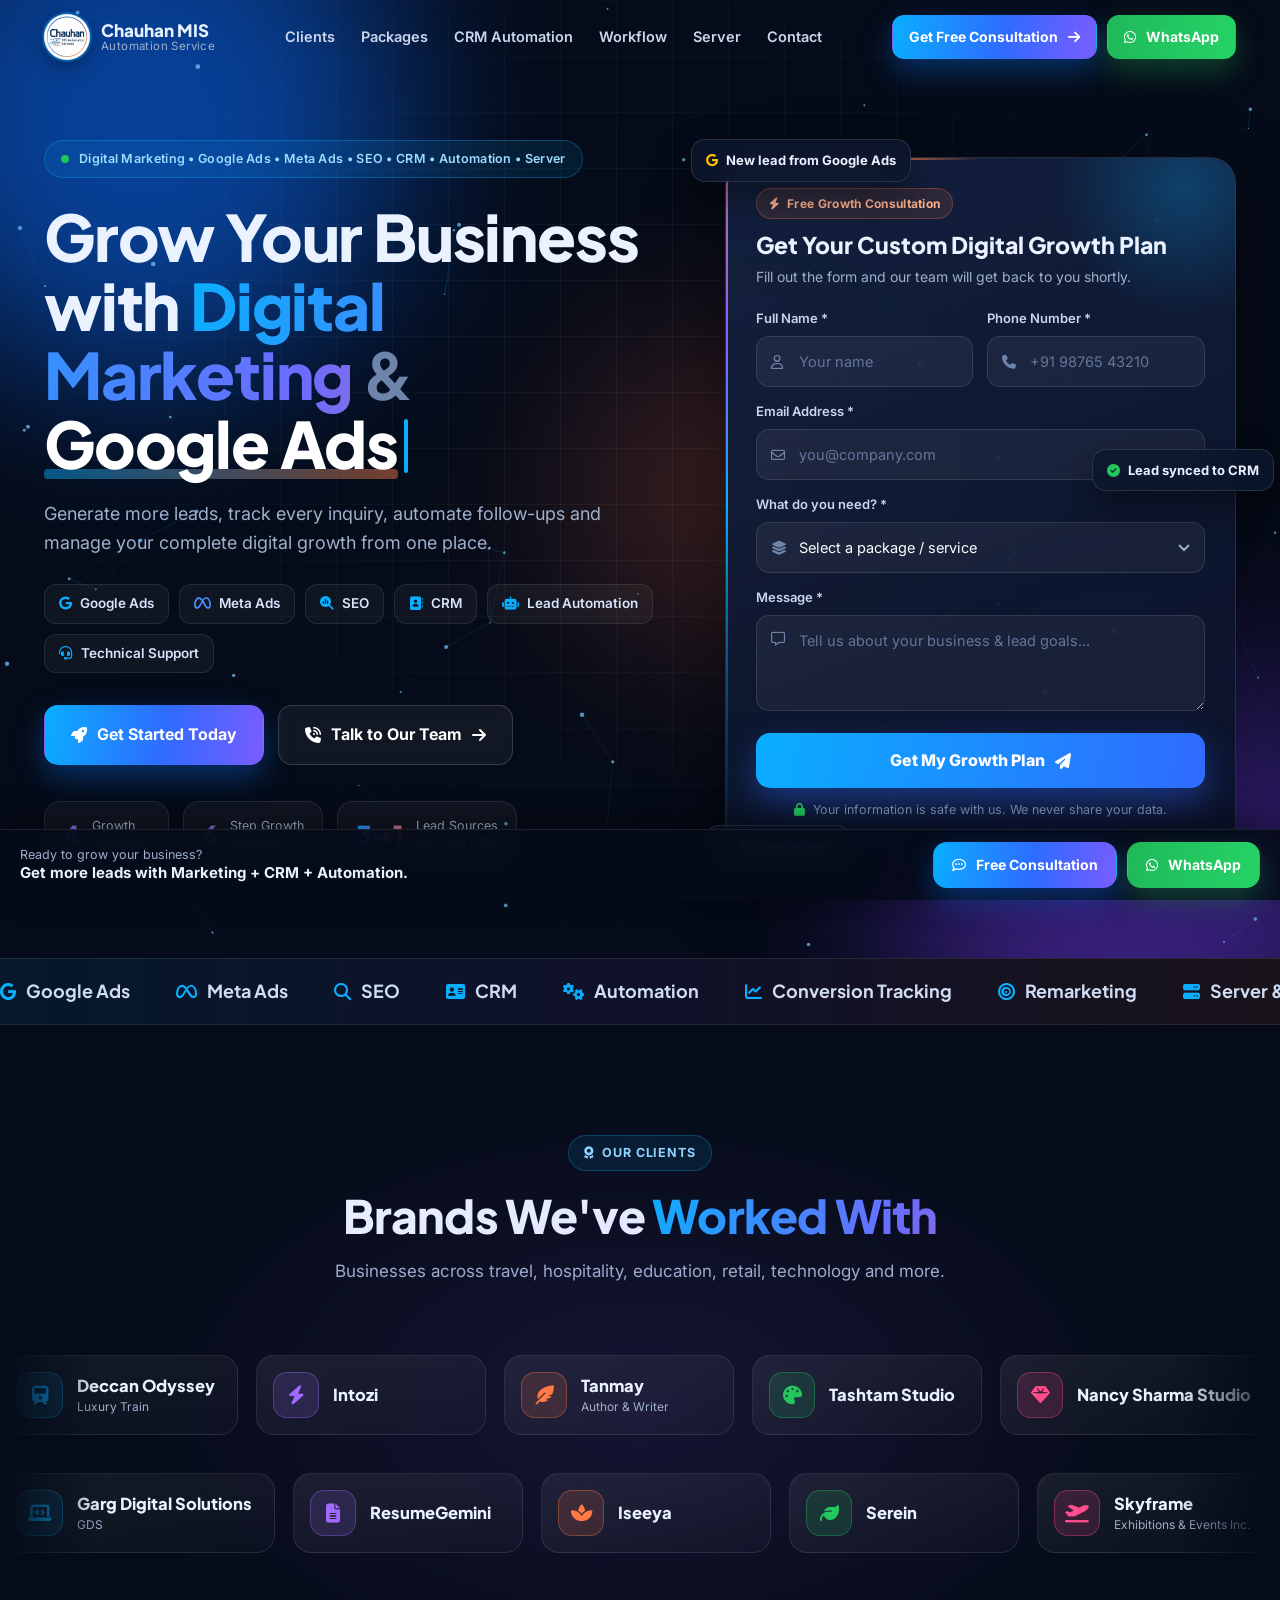
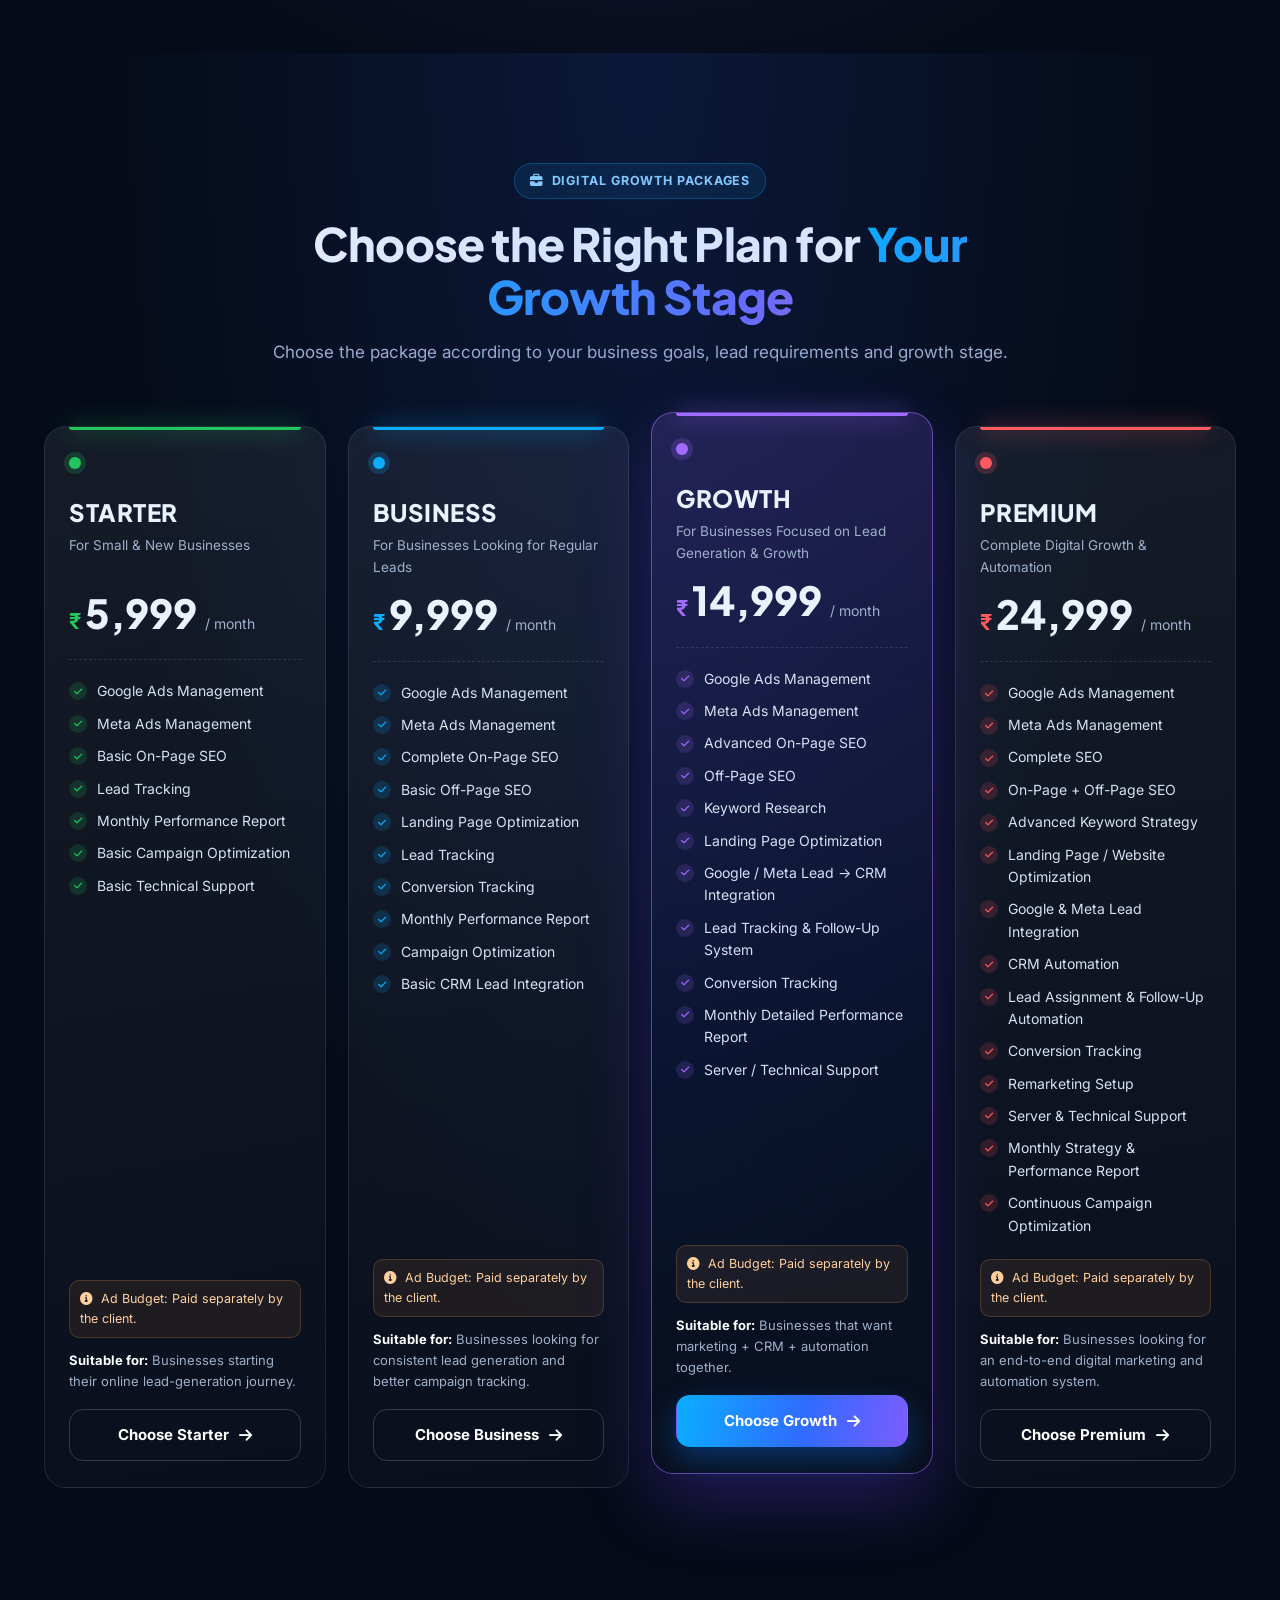
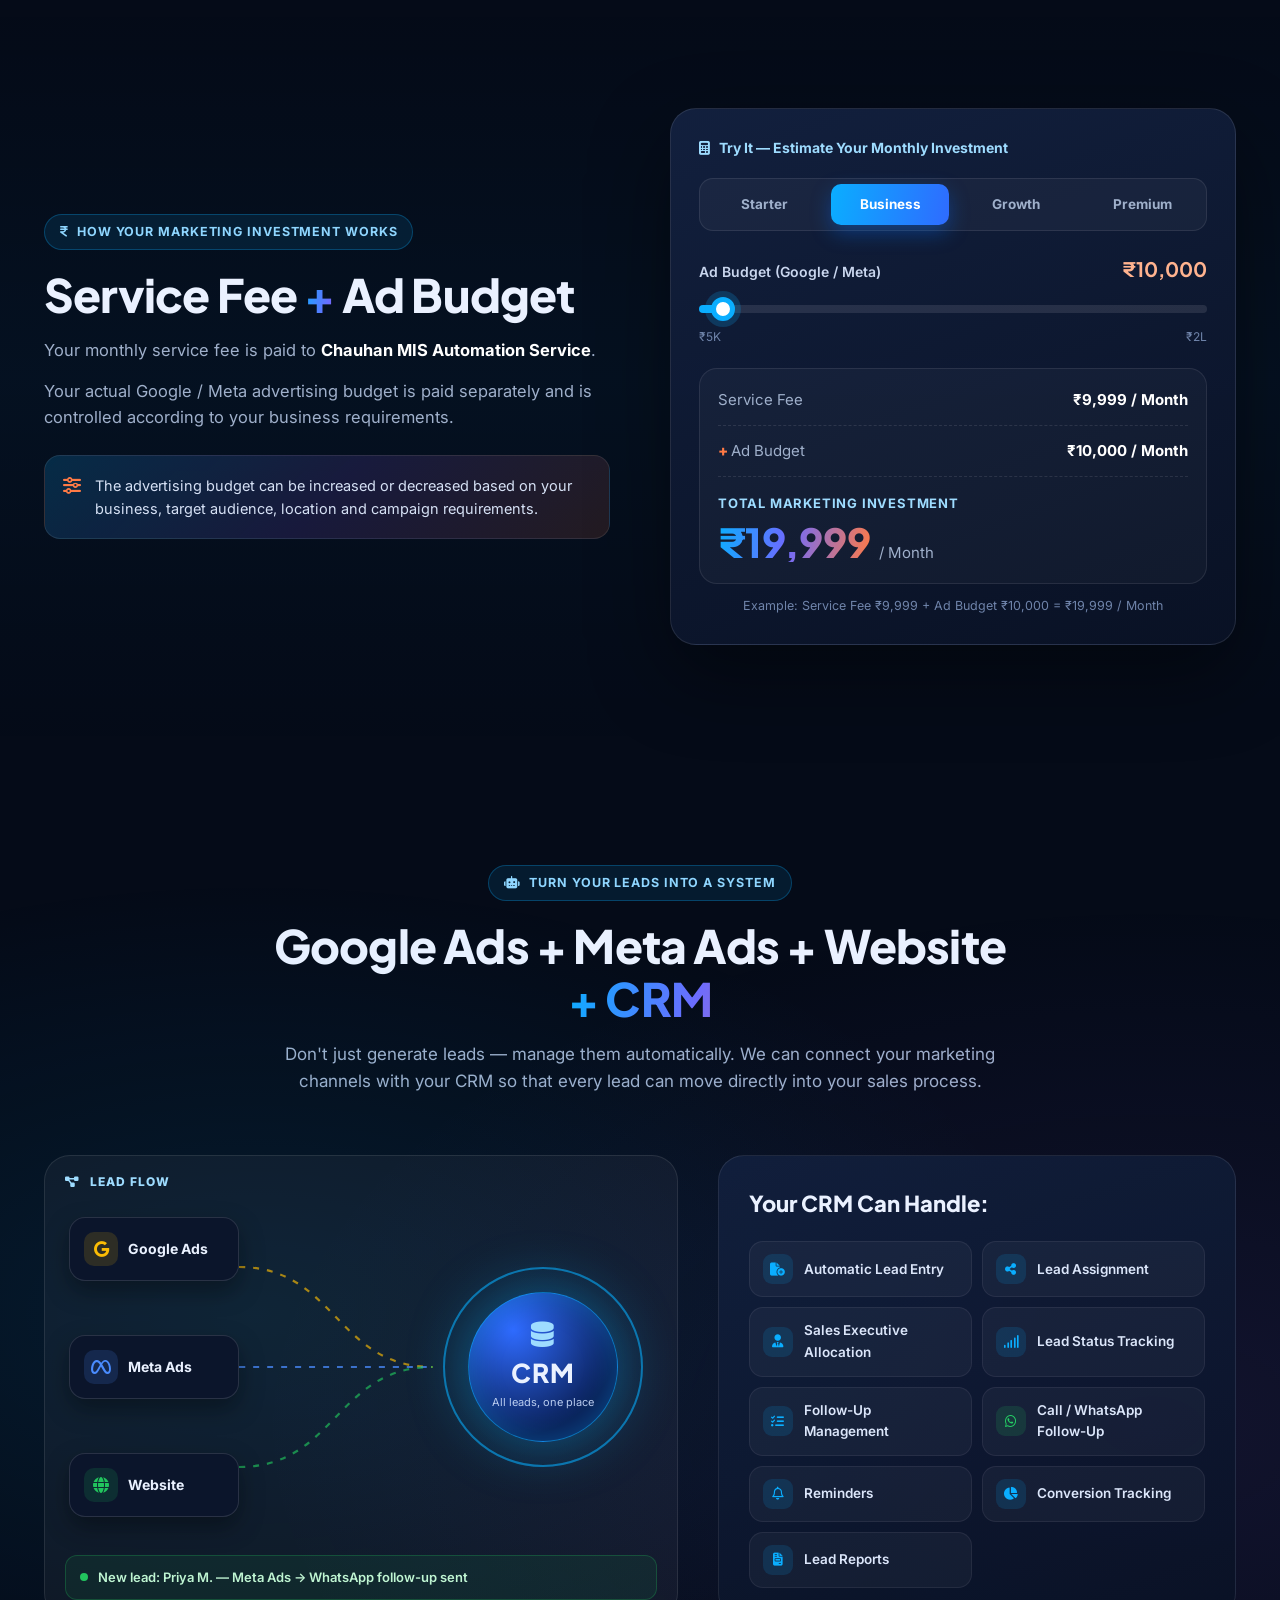
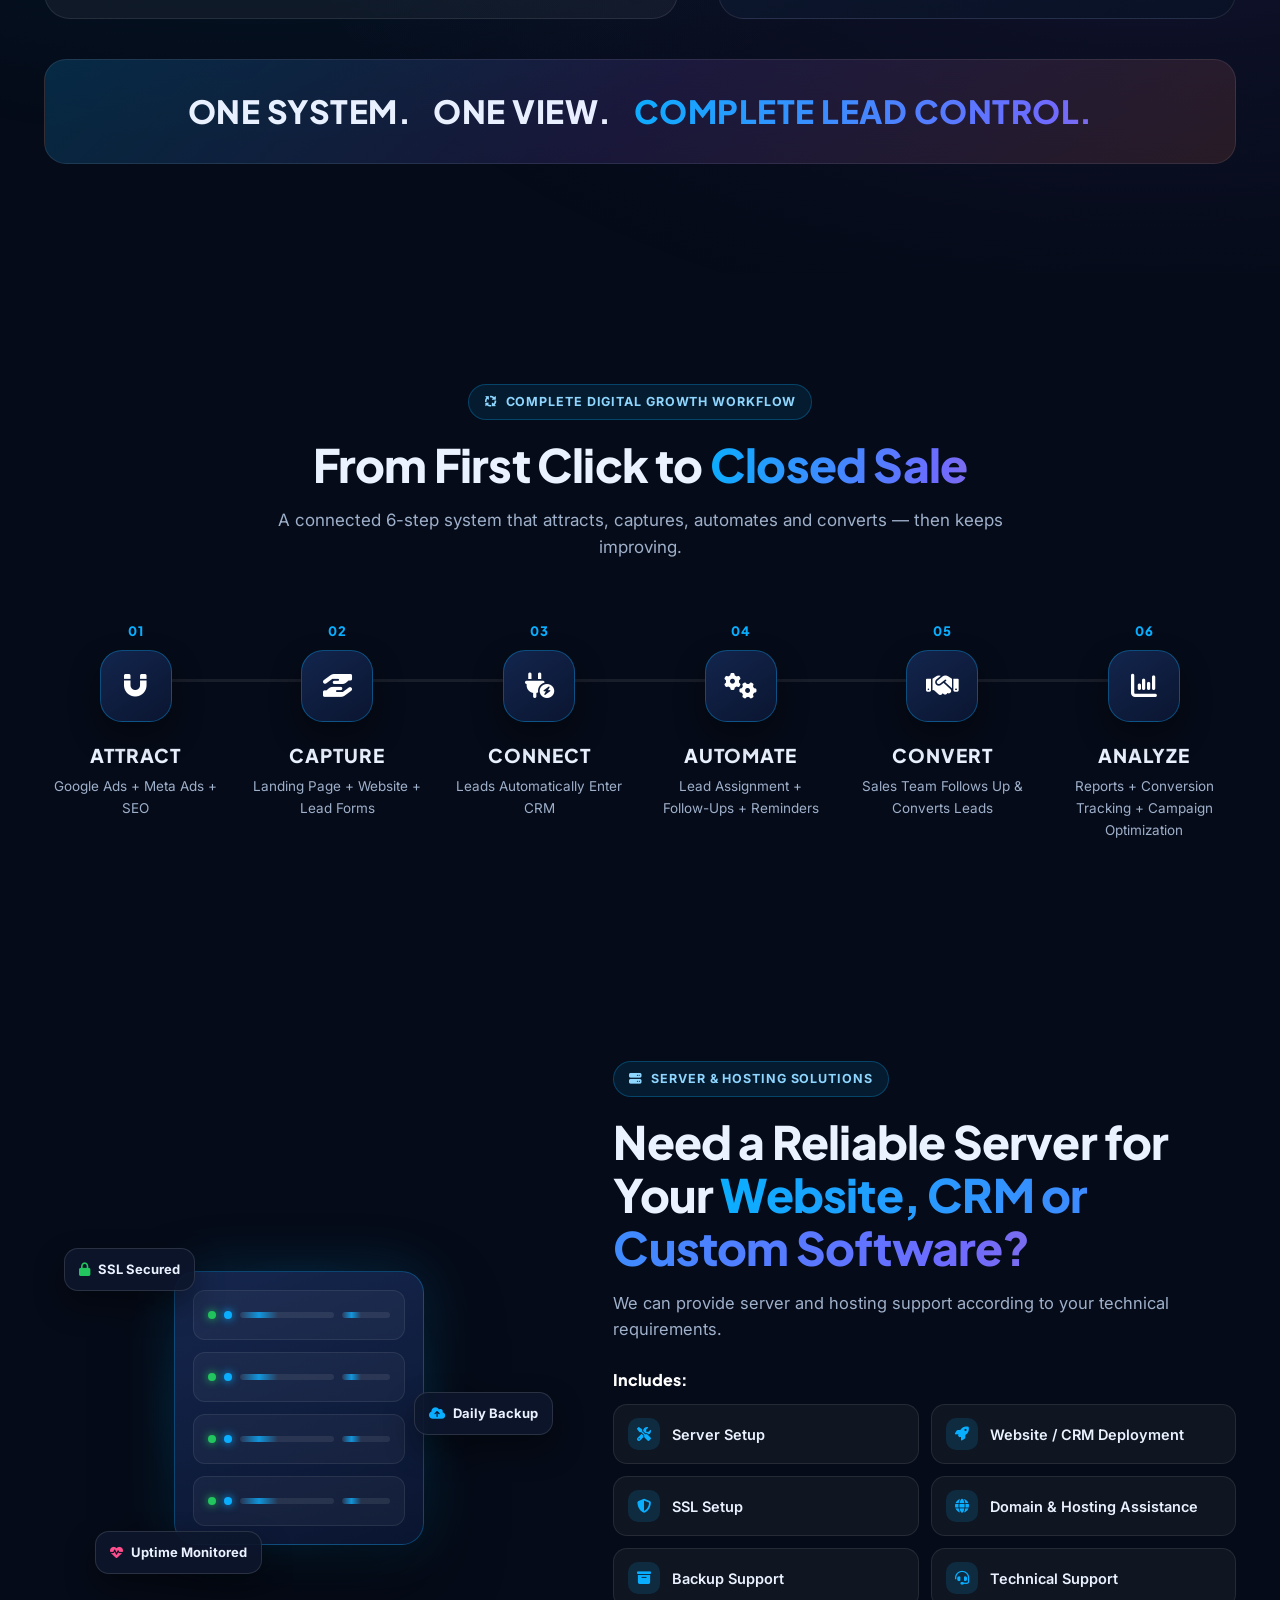
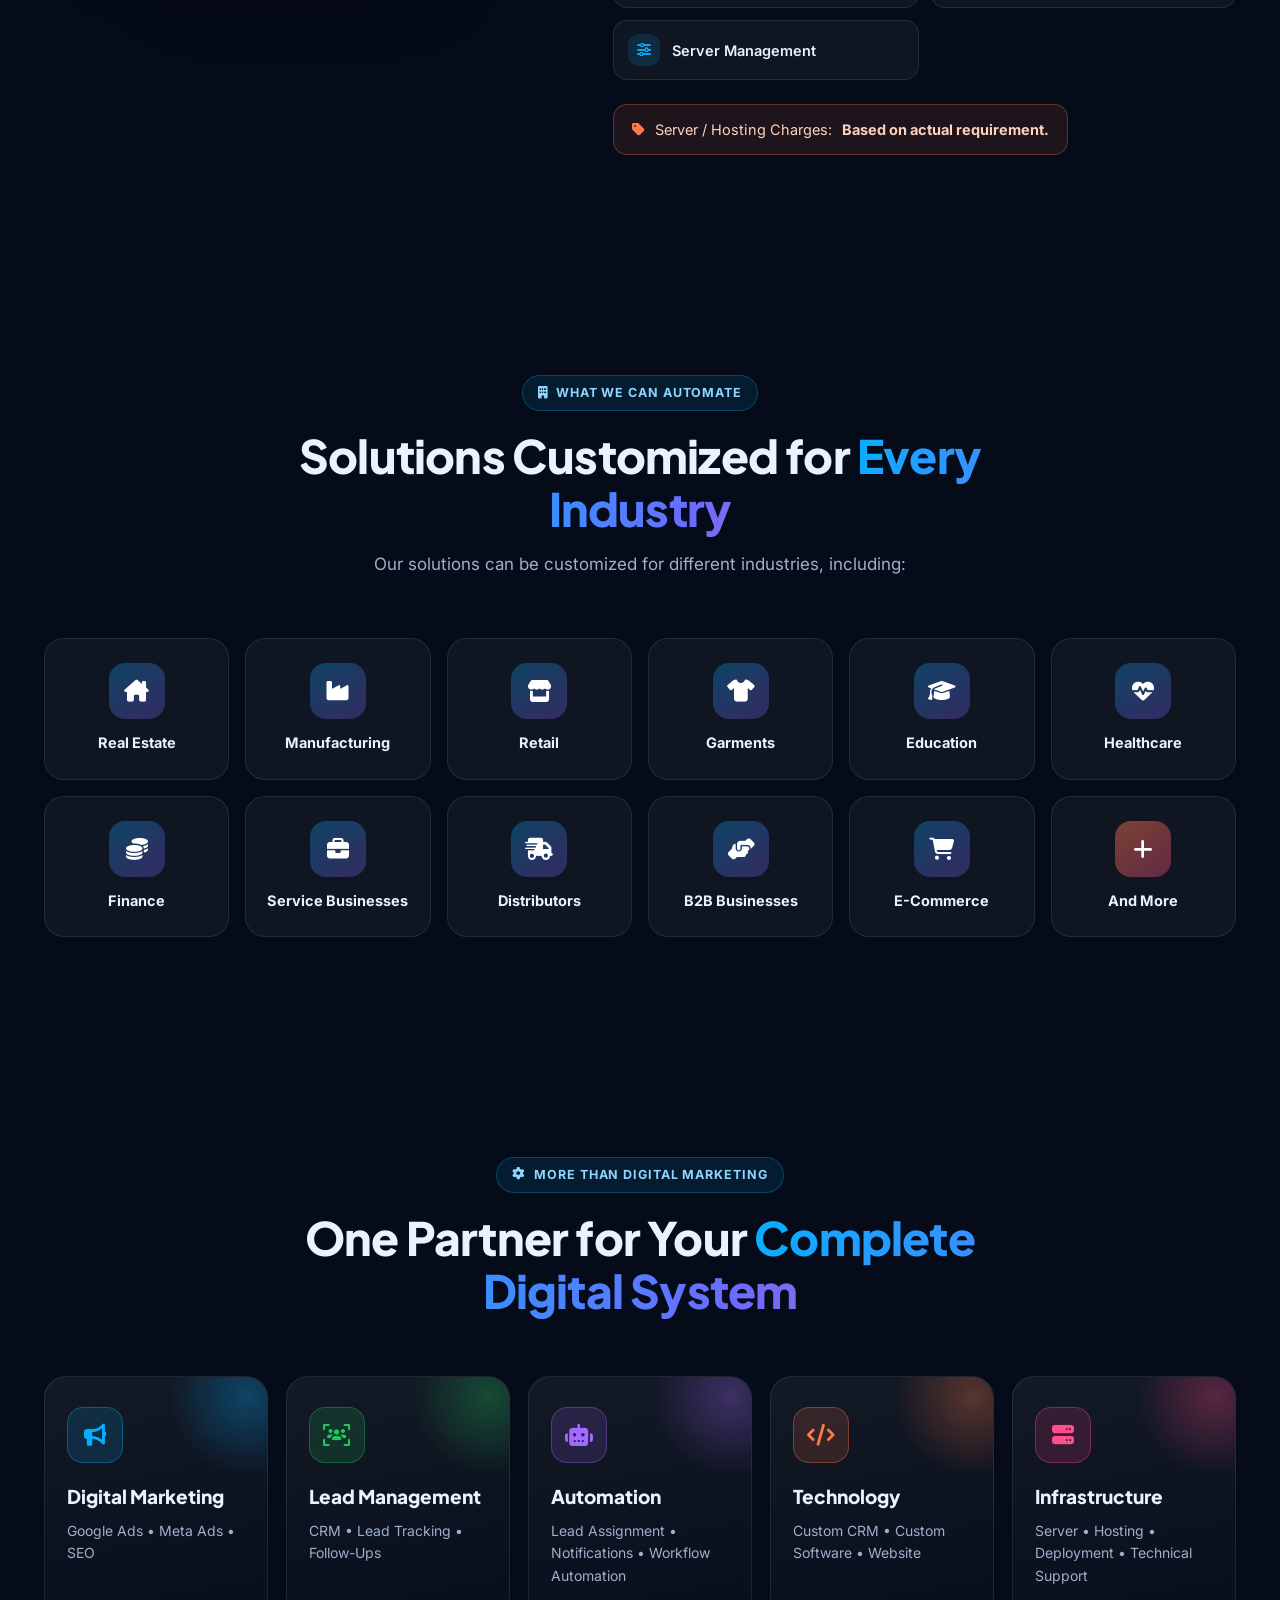
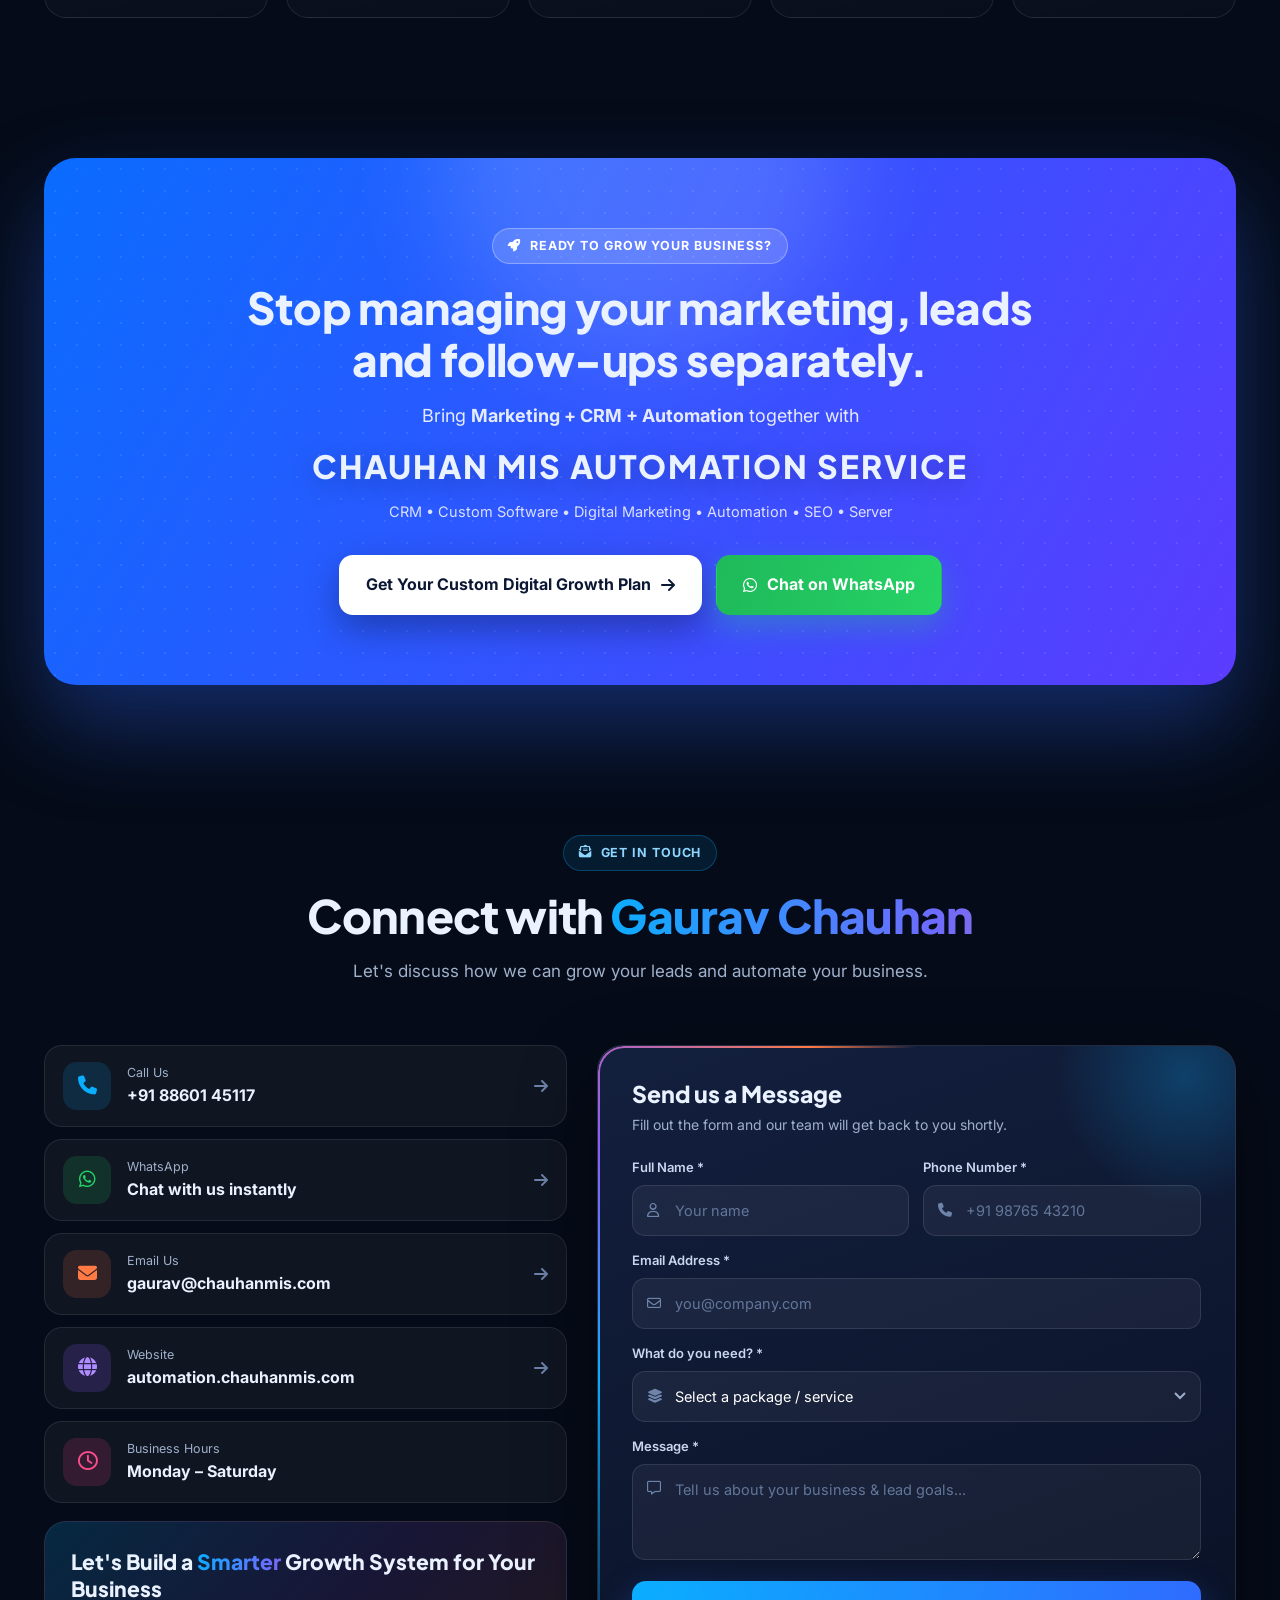
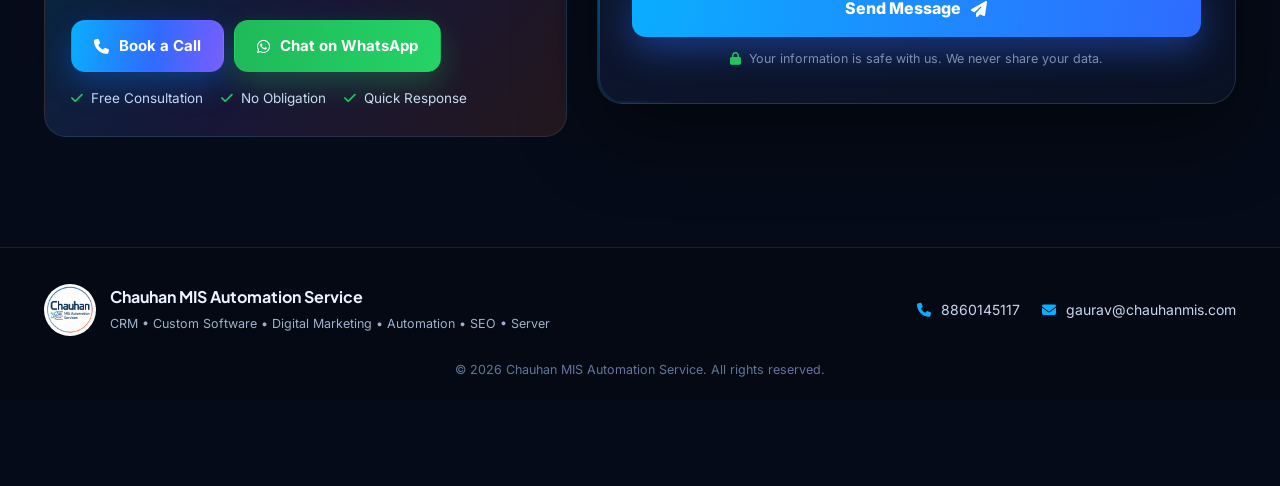
==== commit df509b55: "added where we worked with" ====
--- a/index.html
+++ b/index.html
@@ -71,6 +71,7 @@
         </a>
 
         <nav class="dm-nav" id="dmNav">
+          <a href="#brands">Clients</a>
           <a href="#packages">Packages</a>
           <a href="#crm">CRM Automation</a>
           <a href="#workflow">Workflow</a>
@@ -272,6 +273,77 @@
         <span><i class="fa-solid fa-file-lines"></i> Landing Pages</span>
       </div>
     </div>
+
+    <!-- ================= BRANDS WE'VE WORKED WITH ================= -->
+    <section class="dm-section dm-brands" id="brands">
+      <div class="dm-container">
+        <div class="dm-heading reveal">
+          <span class="dm-tag"><i class="fa-solid fa-award"></i> Our Clients</span>
+          <h2>Brands We've <span class="grad-text">Worked With</span></h2>
+          <p>Businesses across travel, hospitality, education, retail, technology and more.</p>
+        </div>
+      </div>
+      <div class="brand-marquee reveal" data-delay="1">
+        <div class="brand-row ">
+          <div class="brand-track">
+            <div class="brand c0"><span class="b-ic"><i class="fa-solid fa-train"></i></span><span class="b-txt"><strong>Deccan Odyssey</strong><small>Luxury Train</small></span></div>
+            <div class="brand c1"><span class="b-ic"><i class="fa-solid fa-bolt"></i></span><span class="b-txt"><strong>Intozi</strong></span></div>
+            <div class="brand c2"><span class="b-ic"><i class="fa-solid fa-feather-pointed"></i></span><span class="b-txt"><strong>Tanmay</strong><small>Author &amp; Writer</small></span></div>
+            <div class="brand c3"><span class="b-ic"><i class="fa-solid fa-palette"></i></span><span class="b-txt"><strong>Tashtam Studio</strong></span></div>
+            <div class="brand c4"><span class="b-ic"><i class="fa-solid fa-gem"></i></span><span class="b-txt"><strong>Nancy Sharma Studio</strong></span></div>
+            <div class="brand c5"><span class="b-ic"><i class="fa-solid fa-crown"></i></span><span class="b-txt"><strong>Maharajas' Express</strong></span></div>
+            <div class="brand c0"><span class="b-ic"><i class="fa-solid fa-hotel"></i></span><span class="b-txt"><strong>IndiStar</strong><small>Hotel Solutions</small></span></div>
+            <div class="brand c1"><span class="b-ic"><i class="fa-solid fa-square-root-variable"></i></span><span class="b-txt"><strong>Mathematical Space</strong><small>By Neha Upadhyay</small></span></div>
+            <div class="brand c2"><span class="b-ic"><i class="fa-solid fa-bullhorn"></i></span><span class="b-txt"><strong>Veenavani Digital</strong></span></div>
+            <div class="brand c3"><span class="b-ic"><i class="fa-solid fa-shield-halved"></i></span><span class="b-txt"><strong>iLive</strong><small>Security Solutions</small></span></div>
+            <div class="brand c4"><span class="b-ic"><i class="fa-solid fa-circle-nodes"></i></span><span class="b-txt"><strong>Neyo</strong></span></div>
+            <div class="brand c5"><span class="b-ic"><i class="fa-solid fa-coins"></i></span><span class="b-txt"><strong>Kaaf</strong></span></div>
+            <!-- duplicate for seamless loop -->
+            <div aria-hidden="true" class="brand c0"><span class="b-ic"><i class="fa-solid fa-train"></i></span><span class="b-txt"><strong>Deccan Odyssey</strong><small>Luxury Train</small></span></div>
+            <div aria-hidden="true" class="brand c1"><span class="b-ic"><i class="fa-solid fa-bolt"></i></span><span class="b-txt"><strong>Intozi</strong></span></div>
+            <div aria-hidden="true" class="brand c2"><span class="b-ic"><i class="fa-solid fa-feather-pointed"></i></span><span class="b-txt"><strong>Tanmay</strong><small>Author &amp; Writer</small></span></div>
+            <div aria-hidden="true" class="brand c3"><span class="b-ic"><i class="fa-solid fa-palette"></i></span><span class="b-txt"><strong>Tashtam Studio</strong></span></div>
+            <div aria-hidden="true" class="brand c4"><span class="b-ic"><i class="fa-solid fa-gem"></i></span><span class="b-txt"><strong>Nancy Sharma Studio</strong></span></div>
+            <div aria-hidden="true" class="brand c5"><span class="b-ic"><i class="fa-solid fa-crown"></i></span><span class="b-txt"><strong>Maharajas' Express</strong></span></div>
+            <div aria-hidden="true" class="brand c0"><span class="b-ic"><i class="fa-solid fa-hotel"></i></span><span class="b-txt"><strong>IndiStar</strong><small>Hotel Solutions</small></span></div>
+            <div aria-hidden="true" class="brand c1"><span class="b-ic"><i class="fa-solid fa-square-root-variable"></i></span><span class="b-txt"><strong>Mathematical Space</strong><small>By Neha Upadhyay</small></span></div>
+            <div aria-hidden="true" class="brand c2"><span class="b-ic"><i class="fa-solid fa-bullhorn"></i></span><span class="b-txt"><strong>Veenavani Digital</strong></span></div>
+            <div aria-hidden="true" class="brand c3"><span class="b-ic"><i class="fa-solid fa-shield-halved"></i></span><span class="b-txt"><strong>iLive</strong><small>Security Solutions</small></span></div>
+            <div aria-hidden="true" class="brand c4"><span class="b-ic"><i class="fa-solid fa-circle-nodes"></i></span><span class="b-txt"><strong>Neyo</strong></span></div>
+            <div aria-hidden="true" class="brand c5"><span class="b-ic"><i class="fa-solid fa-coins"></i></span><span class="b-txt"><strong>Kaaf</strong></span></div>
+          </div>
+        </div>
+        <div class="brand-row rev">
+          <div class="brand-track">
+            <div class="brand c0"><span class="b-ic"><i class="fa-solid fa-laptop-code"></i></span><span class="b-txt"><strong>Garg Digital Solutions</strong><small>GDS</small></span></div>
+            <div class="brand c1"><span class="b-ic"><i class="fa-solid fa-file-lines"></i></span><span class="b-txt"><strong>ResumeGemini</strong></span></div>
+            <div class="brand c2"><span class="b-ic"><i class="fa-solid fa-spa"></i></span><span class="b-txt"><strong>Iseeya</strong></span></div>
+            <div class="brand c3"><span class="b-ic"><i class="fa-solid fa-leaf"></i></span><span class="b-txt"><strong>Serein</strong></span></div>
+            <div class="brand c4"><span class="b-ic"><i class="fa-solid fa-plane-departure"></i></span><span class="b-txt"><strong>Skyframe</strong><small>Exhibitions &amp; Events Inc.</small></span></div>
+            <div class="brand c5"><span class="b-ic"><i class="fa-solid fa-handshake"></i></span><span class="b-txt"><strong>Aspen</strong></span></div>
+            <div class="brand c0"><span class="b-ic"><i class="fa-solid fa-house-chimney"></i></span><span class="b-txt"><strong>Homify Stays</strong></span></div>
+            <div class="brand c1"><span class="b-ic"><i class="fa-solid fa-bag-shopping"></i></span><span class="b-txt"><strong>Rubela Store</strong></span></div>
+            <div class="brand c2"><span class="b-ic"><i class="fa-solid fa-om"></i></span><span class="b-txt"><strong>Swastik Pooja</strong></span></div>
+            <div class="brand c3"><span class="b-ic"><i class="fa-solid fa-graduation-cap"></i></span><span class="b-txt"><strong>Daanveer Karan</strong><small>Institute of Education &amp; Technology</small></span></div>
+            <div class="brand c4"><span class="b-ic"><i class="fa-solid fa-plane"></i></span><span class="b-txt"><strong>Aviacom</strong><small>Aviation Explorer</small></span></div>
+            <div class="brand c5"><span class="b-ic"><i class="fa-solid fa-wine-glass"></i></span><span class="b-txt"><strong>All Seasons</strong></span></div>
+            <!-- duplicate for seamless loop -->
+            <div aria-hidden="true" class="brand c0"><span class="b-ic"><i class="fa-solid fa-laptop-code"></i></span><span class="b-txt"><strong>Garg Digital Solutions</strong><small>GDS</small></span></div>
+            <div aria-hidden="true" class="brand c1"><span class="b-ic"><i class="fa-solid fa-file-lines"></i></span><span class="b-txt"><strong>ResumeGemini</strong></span></div>
+            <div aria-hidden="true" class="brand c2"><span class="b-ic"><i class="fa-solid fa-spa"></i></span><span class="b-txt"><strong>Iseeya</strong></span></div>
+            <div aria-hidden="true" class="brand c3"><span class="b-ic"><i class="fa-solid fa-leaf"></i></span><span class="b-txt"><strong>Serein</strong></span></div>
+            <div aria-hidden="true" class="brand c4"><span class="b-ic"><i class="fa-solid fa-plane-departure"></i></span><span class="b-txt"><strong>Skyframe</strong><small>Exhibitions &amp; Events Inc.</small></span></div>
+            <div aria-hidden="true" class="brand c5"><span class="b-ic"><i class="fa-solid fa-handshake"></i></span><span class="b-txt"><strong>Aspen</strong></span></div>
+            <div aria-hidden="true" class="brand c0"><span class="b-ic"><i class="fa-solid fa-house-chimney"></i></span><span class="b-txt"><strong>Homify Stays</strong></span></div>
+            <div aria-hidden="true" class="brand c1"><span class="b-ic"><i class="fa-solid fa-bag-shopping"></i></span><span class="b-txt"><strong>Rubela Store</strong></span></div>
+            <div aria-hidden="true" class="brand c2"><span class="b-ic"><i class="fa-solid fa-om"></i></span><span class="b-txt"><strong>Swastik Pooja</strong></span></div>
+            <div aria-hidden="true" class="brand c3"><span class="b-ic"><i class="fa-solid fa-graduation-cap"></i></span><span class="b-txt"><strong>Daanveer Karan</strong><small>Institute of Education &amp; Technology</small></span></div>
+            <div aria-hidden="true" class="brand c4"><span class="b-ic"><i class="fa-solid fa-plane"></i></span><span class="b-txt"><strong>Aviacom</strong><small>Aviation Explorer</small></span></div>
+            <div aria-hidden="true" class="brand c5"><span class="b-ic"><i class="fa-solid fa-wine-glass"></i></span><span class="b-txt"><strong>All Seasons</strong></span></div>
+          </div>
+        </div>
+      </div>
+    </section>
 
     <!-- ================= PACKAGES ================= -->
     <section class="dm-section" id="packages">
@@ -836,7 +908,7 @@
         <div class="footer-links">
           <a href="tel:8860145117"><i class="fa-solid fa-phone"></i> 8860145117</a>
           <a href="mailto:gaurav@chauhanmis.com"><i class="fa-solid fa-envelope"></i> gaurav@chauhanmis.com</a>
-          <a href="https://automation.chauhanmis.com" target="_blank" rel="noopener"><i class="fa-solid fa-globe"></i> automation.chauhanmis.com</a>
+          <!-- <a href="https://automation.chauhanmis.com" target="_blank" rel="noopener"><i class="fa-solid fa-globe"></i> automation.chauhanmis.com</a> -->
         </div>
       </div>
       <div class="footer-copy">© <span id="yr">2026</span> Chauhan MIS Automation Service. All rights reserved.</div>
--- a/style.css
+++ b/style.css
@@ -598,3 +598,44 @@
   *, *::before, *::after { animation-duration: .001ms !important; animation-iteration-count: 1 !important; transition-duration: .001ms !important; }
   .reveal { opacity: 1; transform: none; }
 }
+
+/* ---------- Brands we've worked with ---------- */
+.dm-brands { padding-bottom: 90px; overflow: hidden; }
+.dm-brands::before { content: ""; position: absolute; inset: 0; background: radial-gradient(ellipse at 50% 60%, rgba(139,92,246,.12), transparent 60%); pointer-events: none; }
+.brand-marquee { position: relative; display: flex; flex-direction: column; gap: 18px;
+  -webkit-mask-image: linear-gradient(90deg, transparent, #000 8%, #000 92%, transparent);
+  mask-image: linear-gradient(90deg, transparent, #000 8%, #000 92%, transparent); }
+.brand-row { overflow: hidden; padding: 10px 0; }
+.brand-track { display: flex; gap: 18px; width: max-content; animation: brandScroll 55s linear infinite; }
+.brand-row.rev .brand-track { animation-direction: reverse; animation-duration: 60s; }
+.brand-marquee:hover .brand-track { animation-play-state: paused; }
+@keyframes brandScroll { to { transform: translateX(calc(-50% - 9px)); } }
+.brand {
+  --bc: #0aaeff; display: flex; align-items: center; gap: 14px; padding: 16px 22px 16px 16px; min-width: 230px;
+  border-radius: 18px; background: linear-gradient(160deg, rgba(255,255,255,.07), rgba(255,255,255,.02));
+  border: 1px solid var(--border); position: relative; overflow: hidden;
+  transition: transform .35s ease, border-color .35s, box-shadow .35s;
+}
+.brand::after { content: ""; position: absolute; top: 0; left: -80%; width: 50%; height: 100%;
+  background: linear-gradient(100deg, transparent, rgba(255,255,255,.12), transparent); transform: skewX(-20deg); transition: left .6s ease; }
+.brand:hover { transform: translateY(-6px) scale(1.03); border-color: color-mix(in srgb, var(--bc) 60%, transparent);
+  box-shadow: 0 18px 40px rgba(0,0,0,.4), 0 0 30px color-mix(in srgb, var(--bc) 25%, transparent); }
+.brand:hover::after { left: 130%; }
+.brand.c0 { --bc: #0aaeff; } .brand.c1 { --bc: #a26bff; } .brand.c2 { --bc: #ff7a45; }
+.brand.c3 { --bc: #22c55e; } .brand.c4 { --bc: #ff4d8d; } .brand.c5 { --bc: #fbbc05; }
+.b-ic { width: 46px; height: 46px; border-radius: 14px; flex-shrink: 0; display: grid; place-items: center; font-size: 19px;
+  color: var(--bc); background: color-mix(in srgb, var(--bc) 15%, transparent); border: 1px solid color-mix(in srgb, var(--bc) 35%, transparent);
+  animation: bIcon 4s ease-in-out infinite; }
+.brand:nth-child(odd) .b-ic { animation-delay: -2s; }
+@keyframes bIcon { 50% { box-shadow: 0 0 18px color-mix(in srgb, var(--bc) 45%, transparent); } }
+.b-txt { display: flex; flex-direction: column; line-height: 1.25; }
+.b-txt strong { font-family: var(--head); font-size: 16.5px; font-weight: 800; white-space: nowrap; }
+.b-txt small { font-size: 12px; color: var(--muted); white-space: nowrap; margin-top: 2px; }
+@media (max-width: 768px) {
+  .brand { min-width: 0; padding: 12px 16px 12px 12px; gap: 11px; }
+  .b-ic { width: 38px; height: 38px; font-size: 16px; border-radius: 11px; }
+  .b-txt strong { font-size: 14.5px; }
+  .brand-track { gap: 12px; animation-duration: 40s; }
+  .brand-row.rev .brand-track { animation-duration: 44s; }
+  @keyframes brandScroll { to { transform: translateX(calc(-50% - 6px)); } }
+}
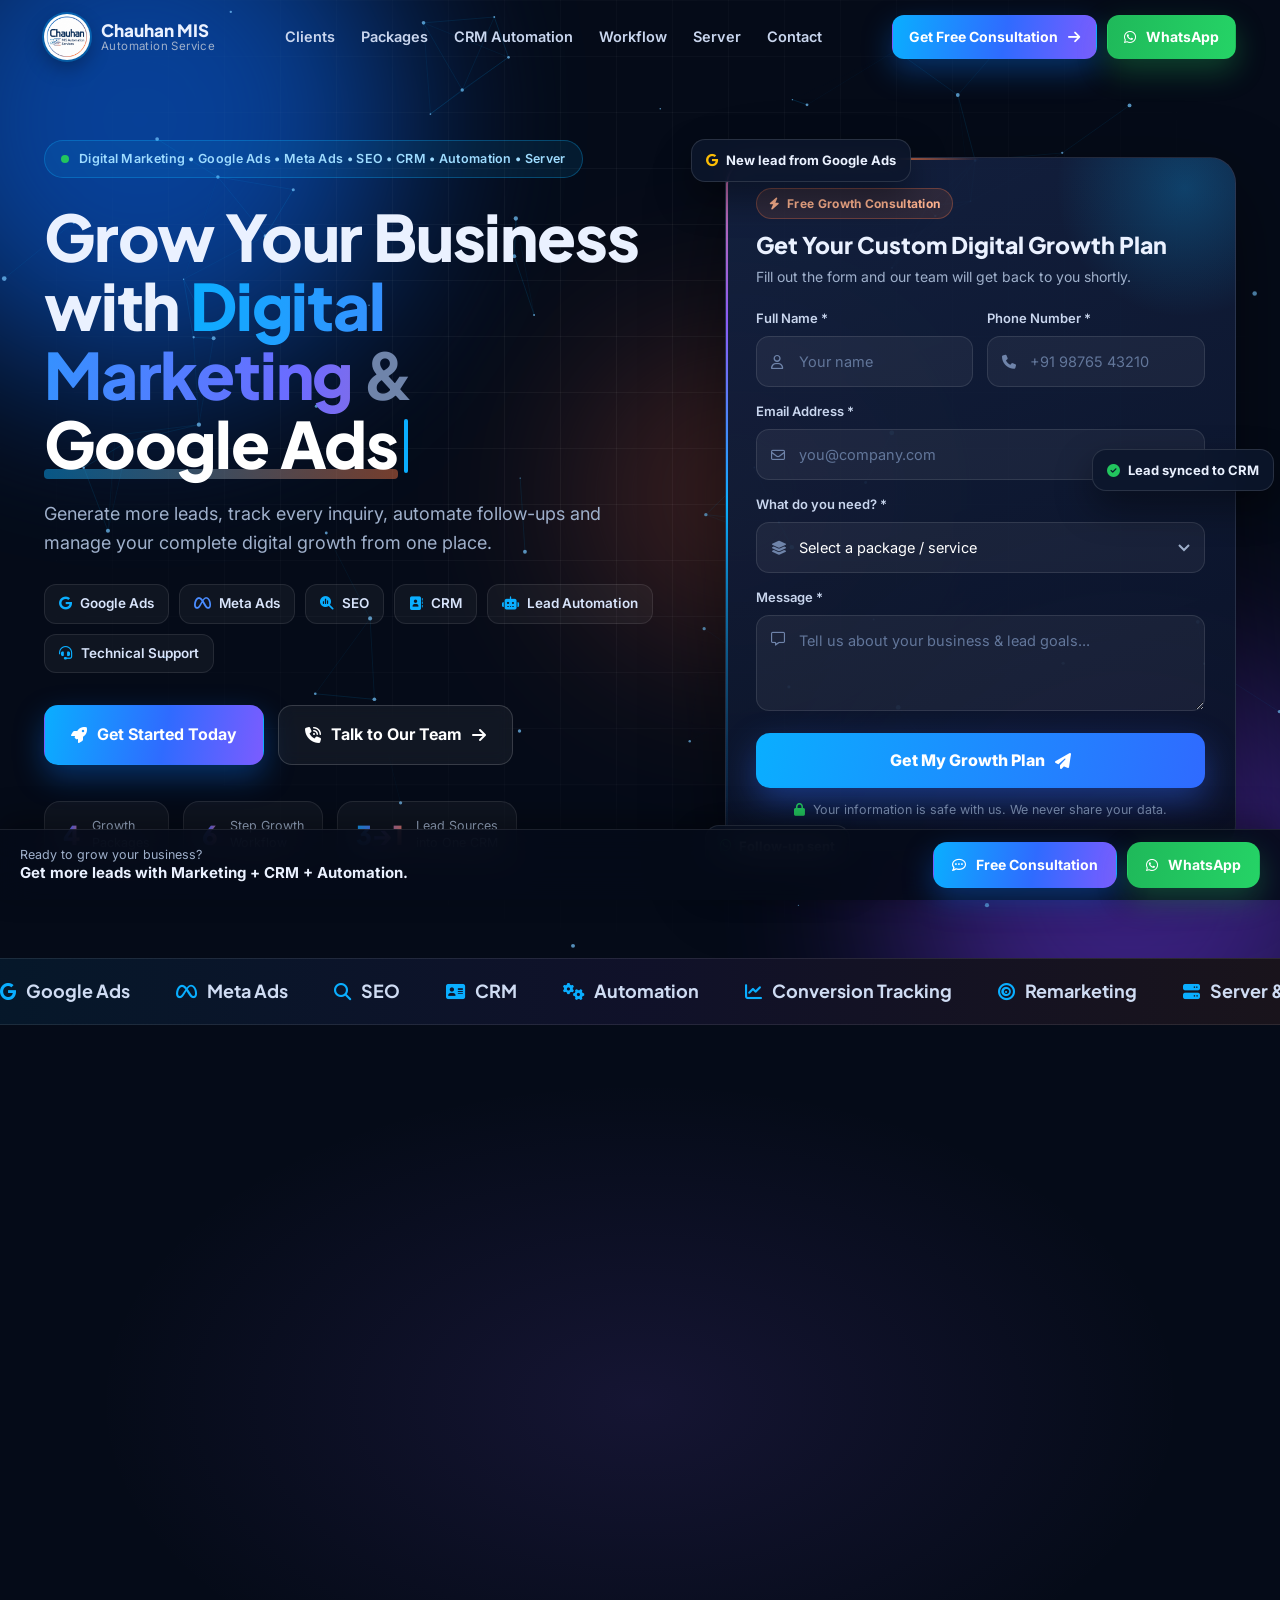
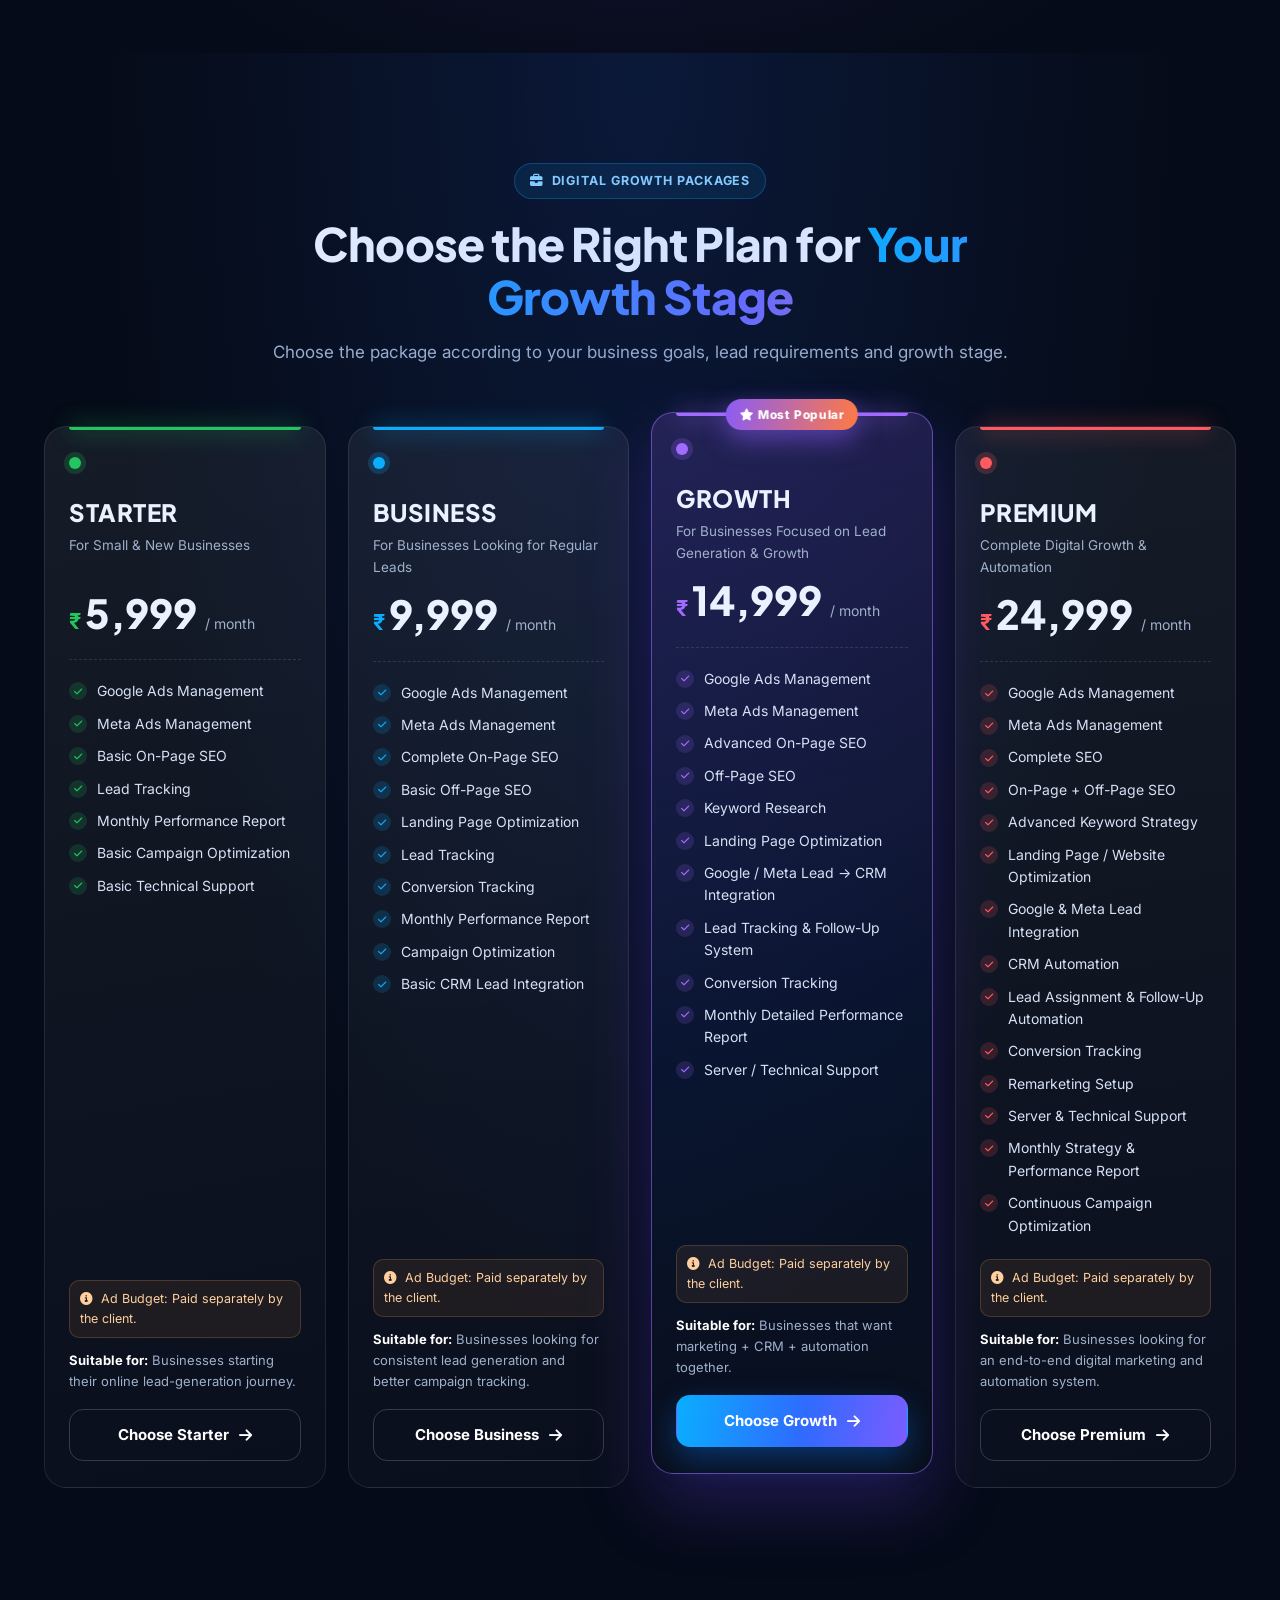
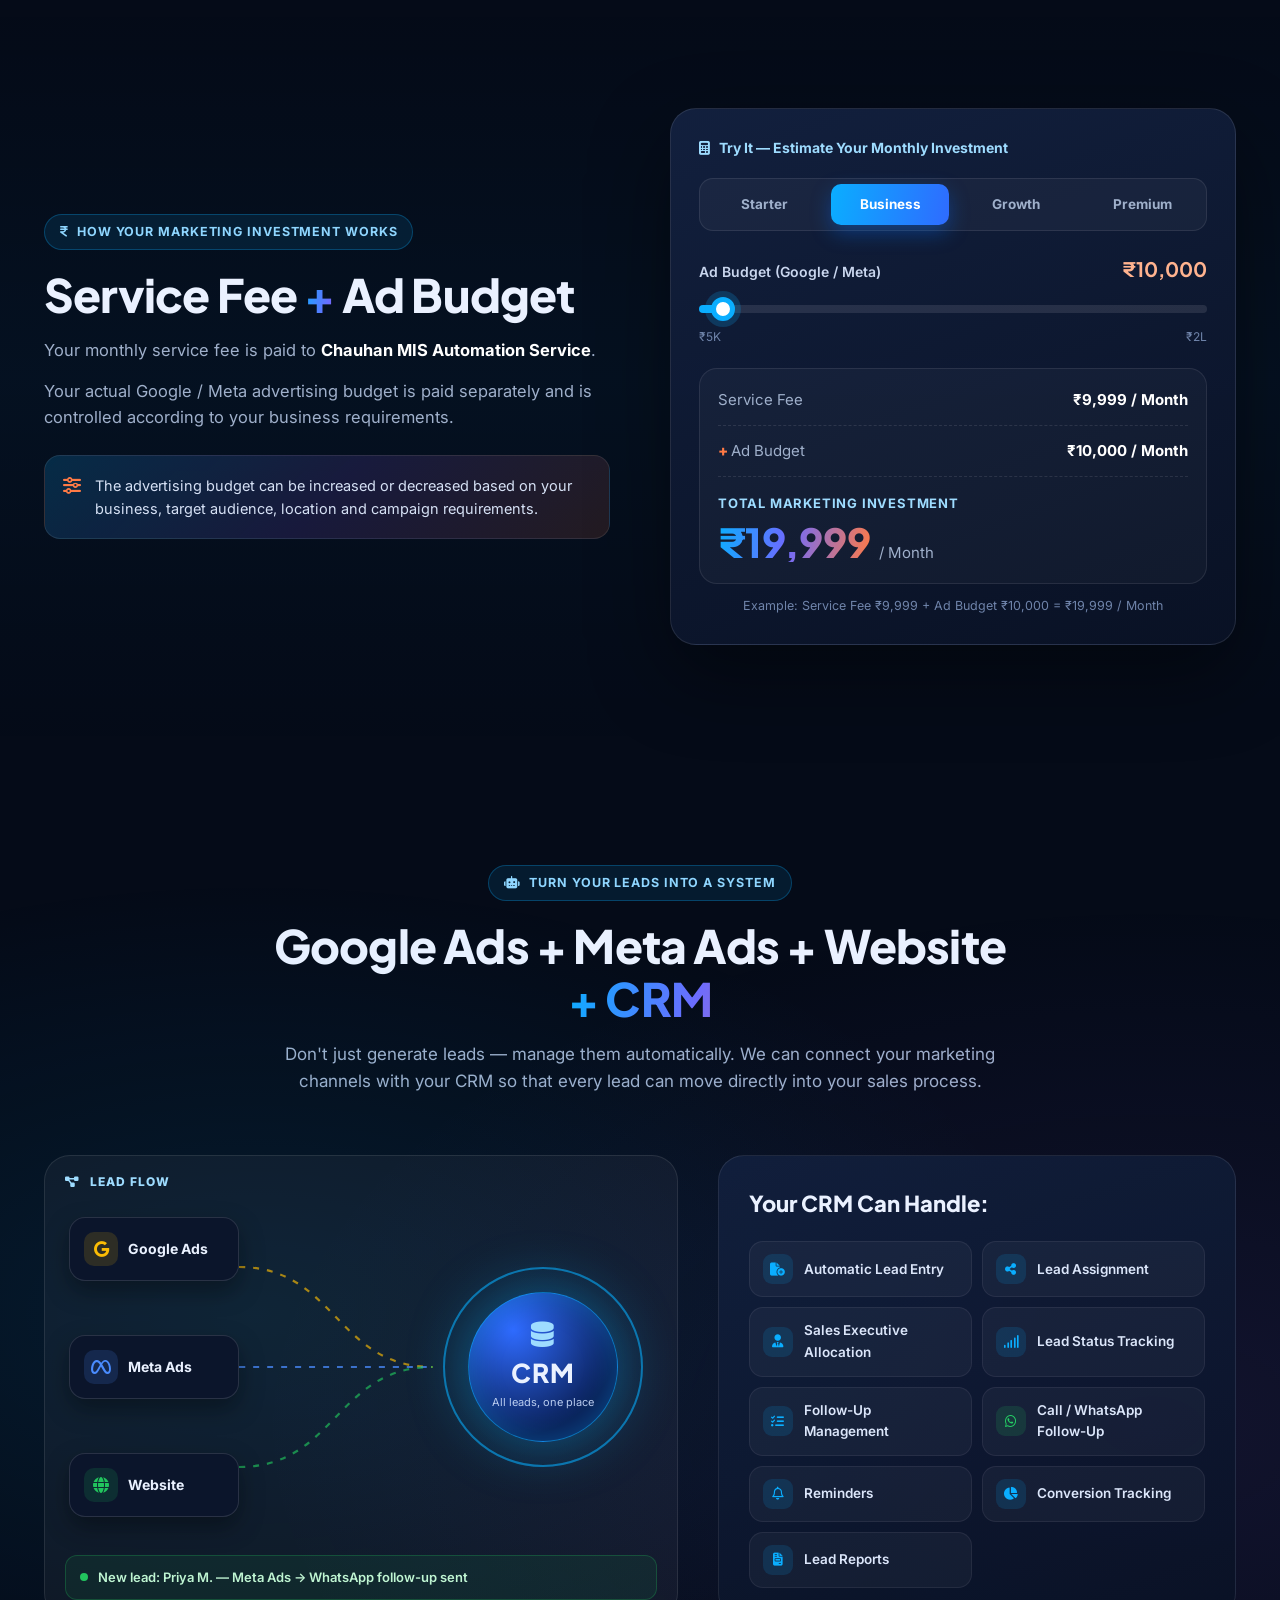
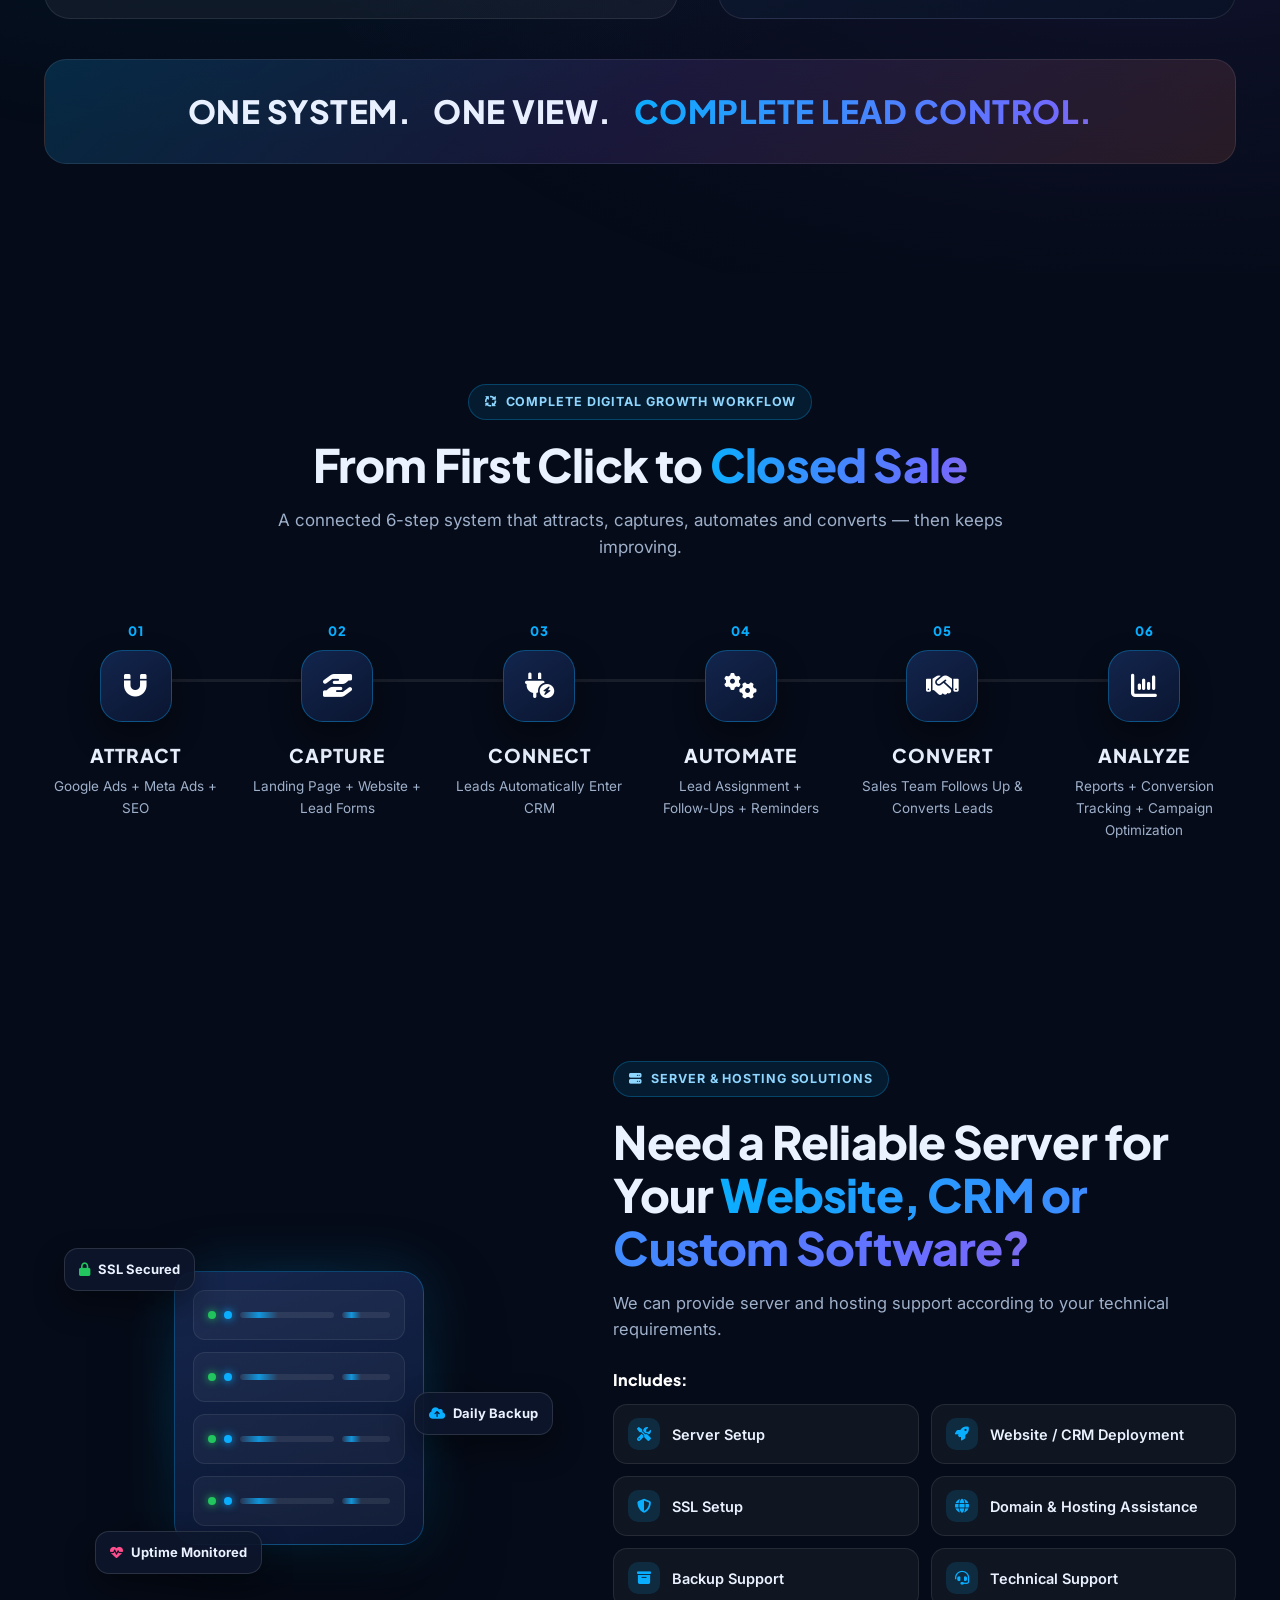
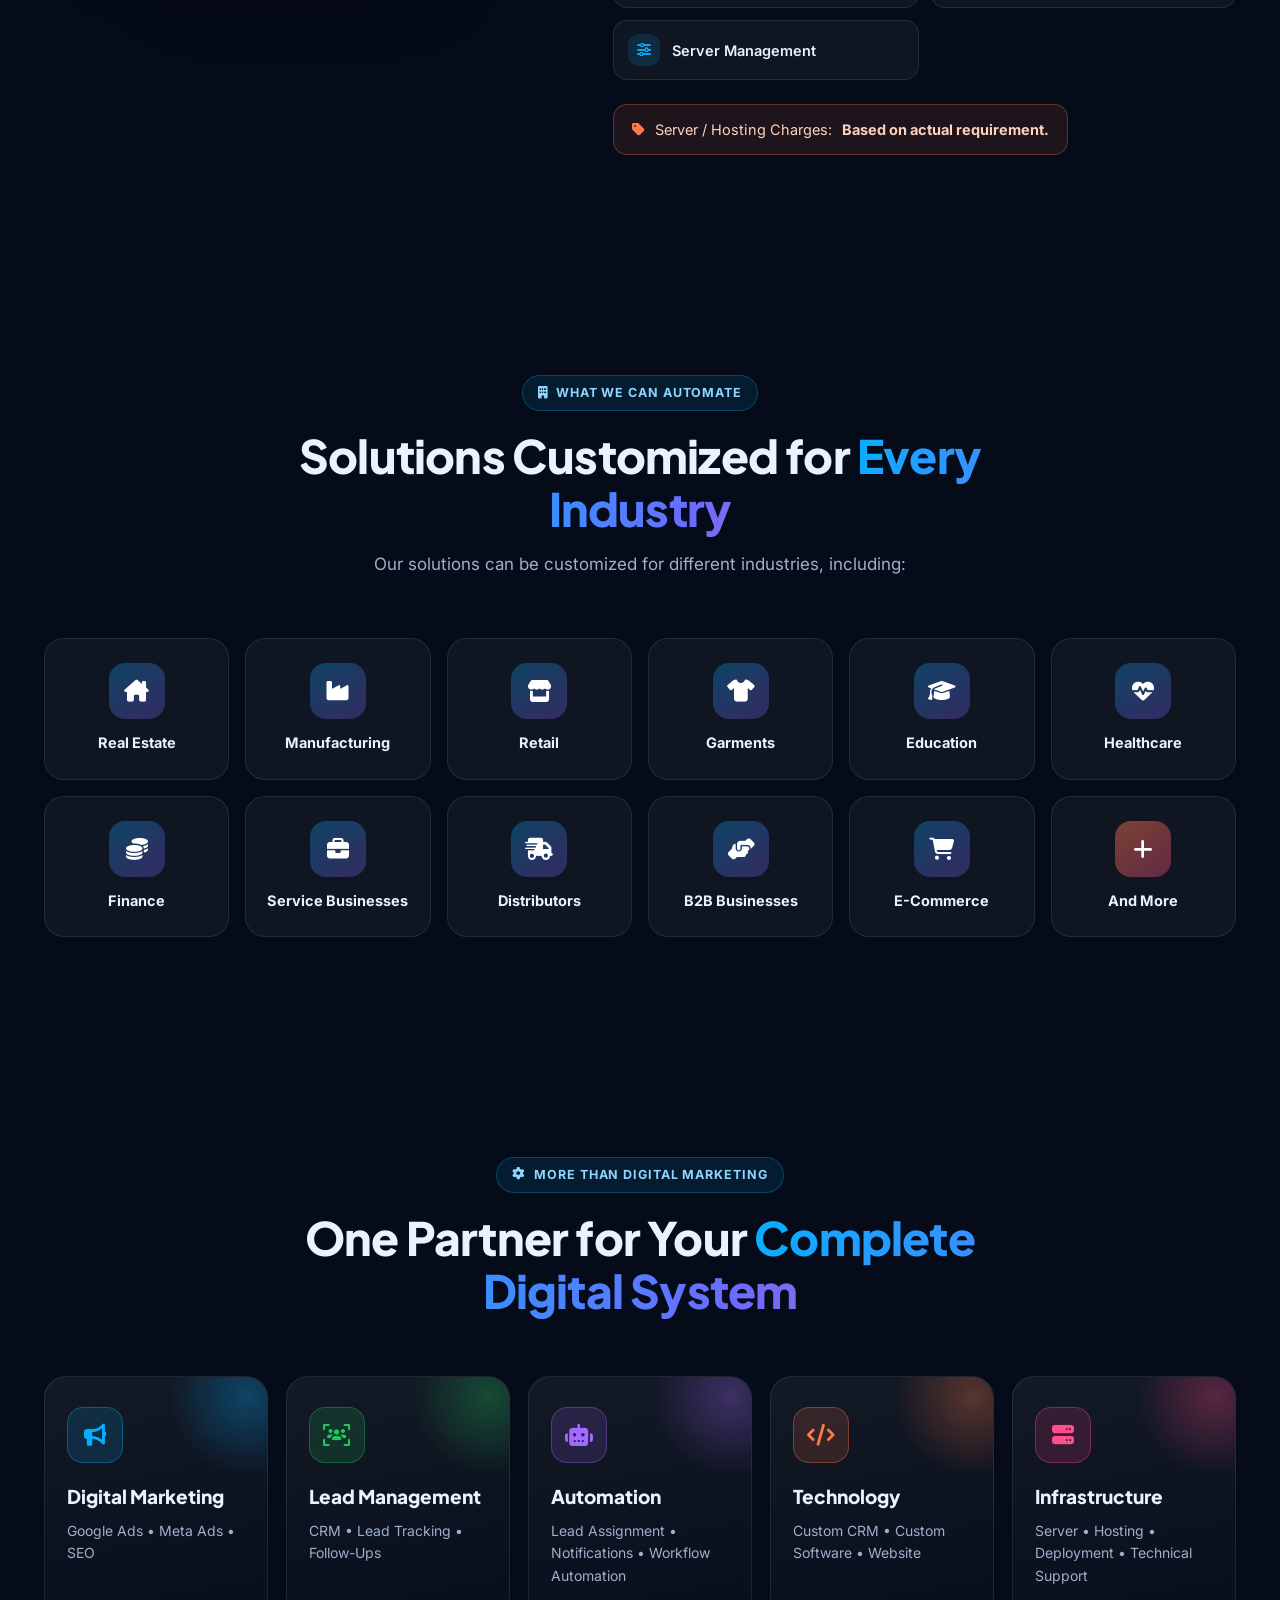
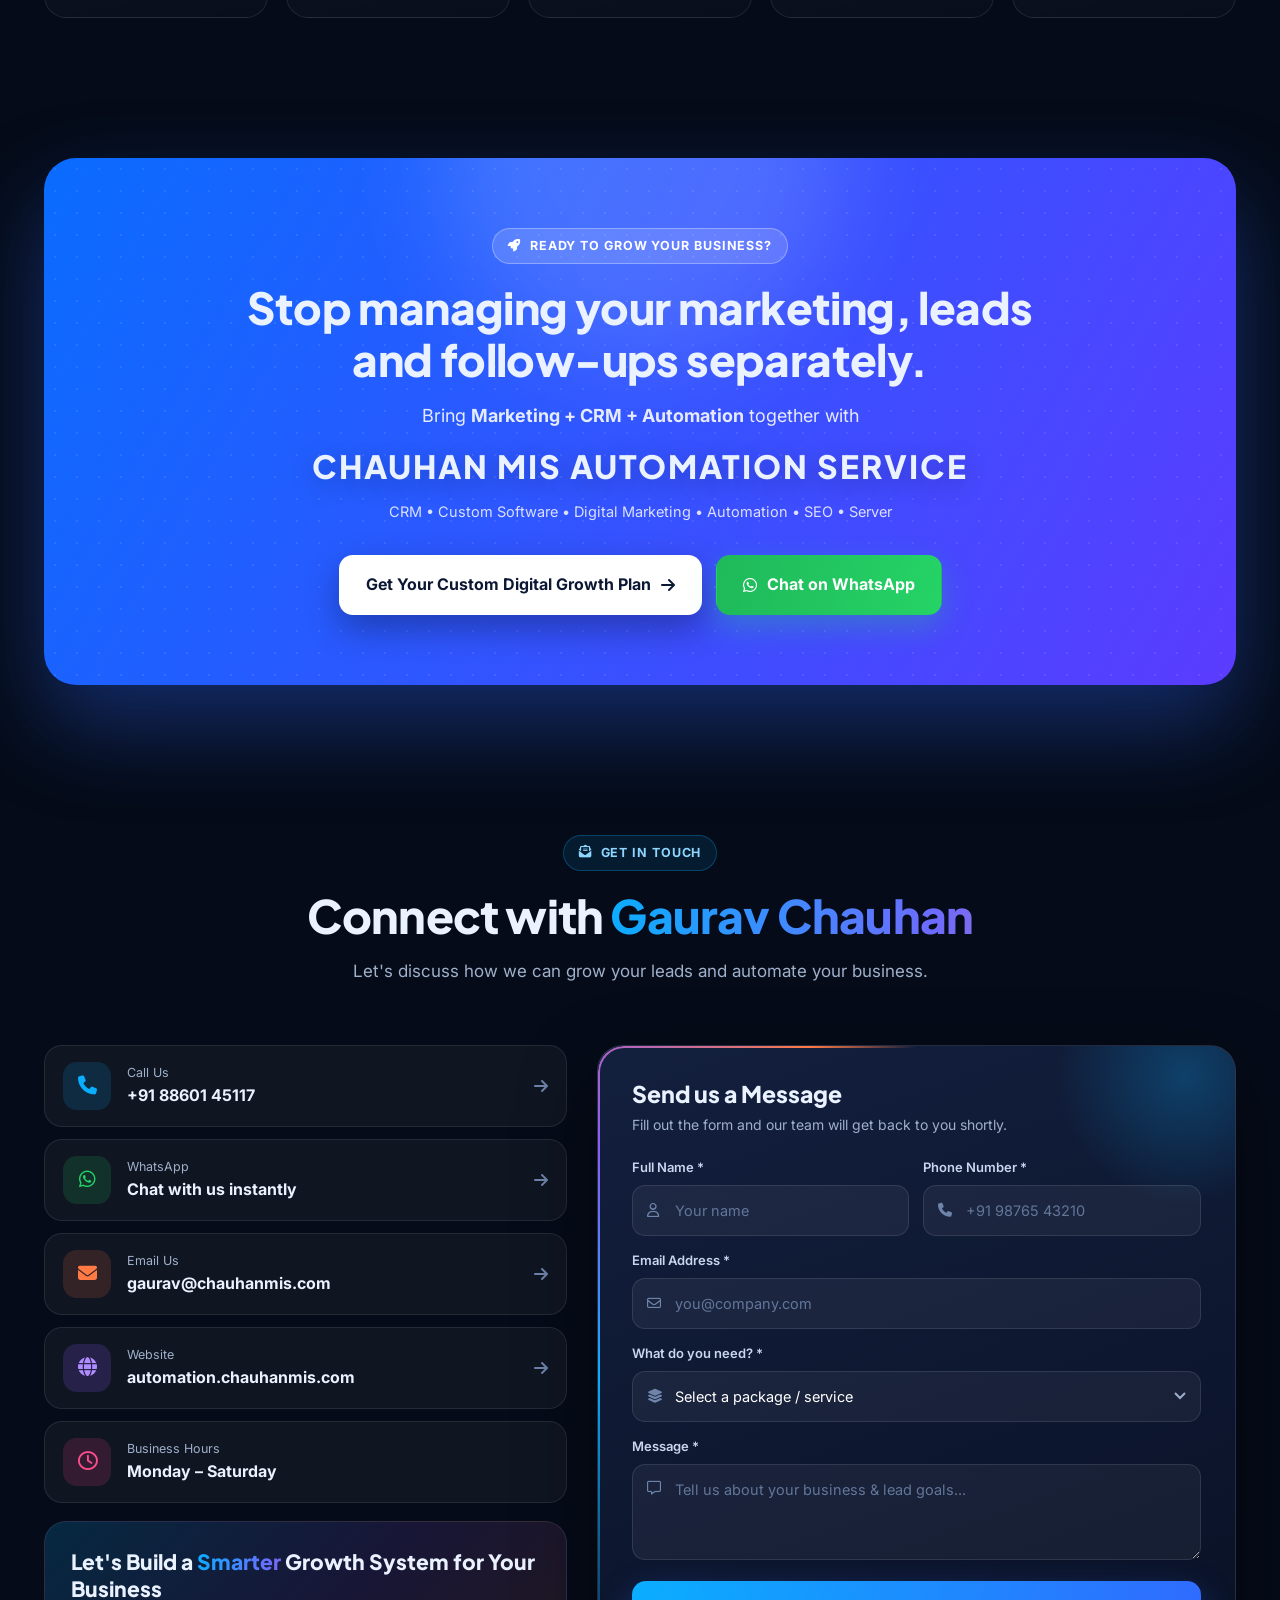
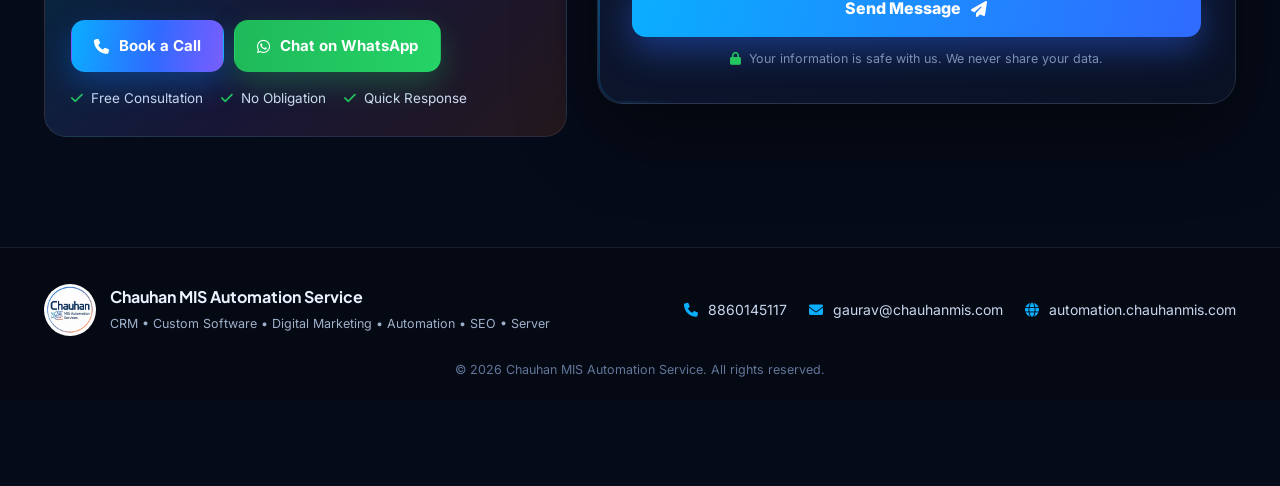
==== commit fcecefb1: "added code in head section" ====
--- a/index.html
+++ b/index.html
@@ -50,6 +50,24 @@
       href="https://cdnjs.cloudflare.com/ajax/libs/font-awesome/6.5.2/css/all.min.css"
     />
     <link rel="stylesheet" href="style.css" />
+
+    <!-- Meta Pixel Code -->
+    <script>
+    !function(f,b,e,v,n,t,s)
+    {if(f.fbq)return;n=f.fbq=function(){n.callMethod?
+    n.callMethod.apply(n,arguments):n.queue.push(arguments)};
+    if(!f._fbq)f._fbq=n;n.push=n;n.loaded=!0;n.version='2.0';
+    n.queue=[];t=b.createElement(e);t.async=!0;
+    t.src=v;s=b.getElementsByTagName(e)[0];
+    s.parentNode.insertBefore(t,s)}(window, document,'script',
+    'https://connect.facebook.net/en_US/fbevents.js');
+    fbq('init', '1109539471532996');
+    fbq('track', 'PageView');
+    </script>
+    <noscript><img height="1" width="1" style="display:none"
+    src="https://www.facebook.com/tr?id=1109539471532996&ev=PageView&noscript=1"
+    /></noscript>
+    <!-- End Meta Pixel Code -->
   </head>
   <body>
     <!-- Google Tag Manager (noscript) -->
@@ -908,7 +926,7 @@
         <div class="footer-links">
           <a href="tel:8860145117"><i class="fa-solid fa-phone"></i> 8860145117</a>
           <a href="mailto:gaurav@chauhanmis.com"><i class="fa-solid fa-envelope"></i> gaurav@chauhanmis.com</a>
-          <!-- <a href="https://automation.chauhanmis.com" target="_blank" rel="noopener"><i class="fa-solid fa-globe"></i> automation.chauhanmis.com</a> -->
+          <a href="https://automation.chauhanmis.com" target="_blank" rel="noopener"><i class="fa-solid fa-globe"></i> automation.chauhanmis.com</a>
         </div>
       </div>
       <div class="footer-copy">© <span id="yr">2026</span> Chauhan MIS Automation Service. All rights reserved.</div>
@@ -930,4 +948,4 @@
 
     <script src="main.js"></script>
   </body>
-</html>
+</html>
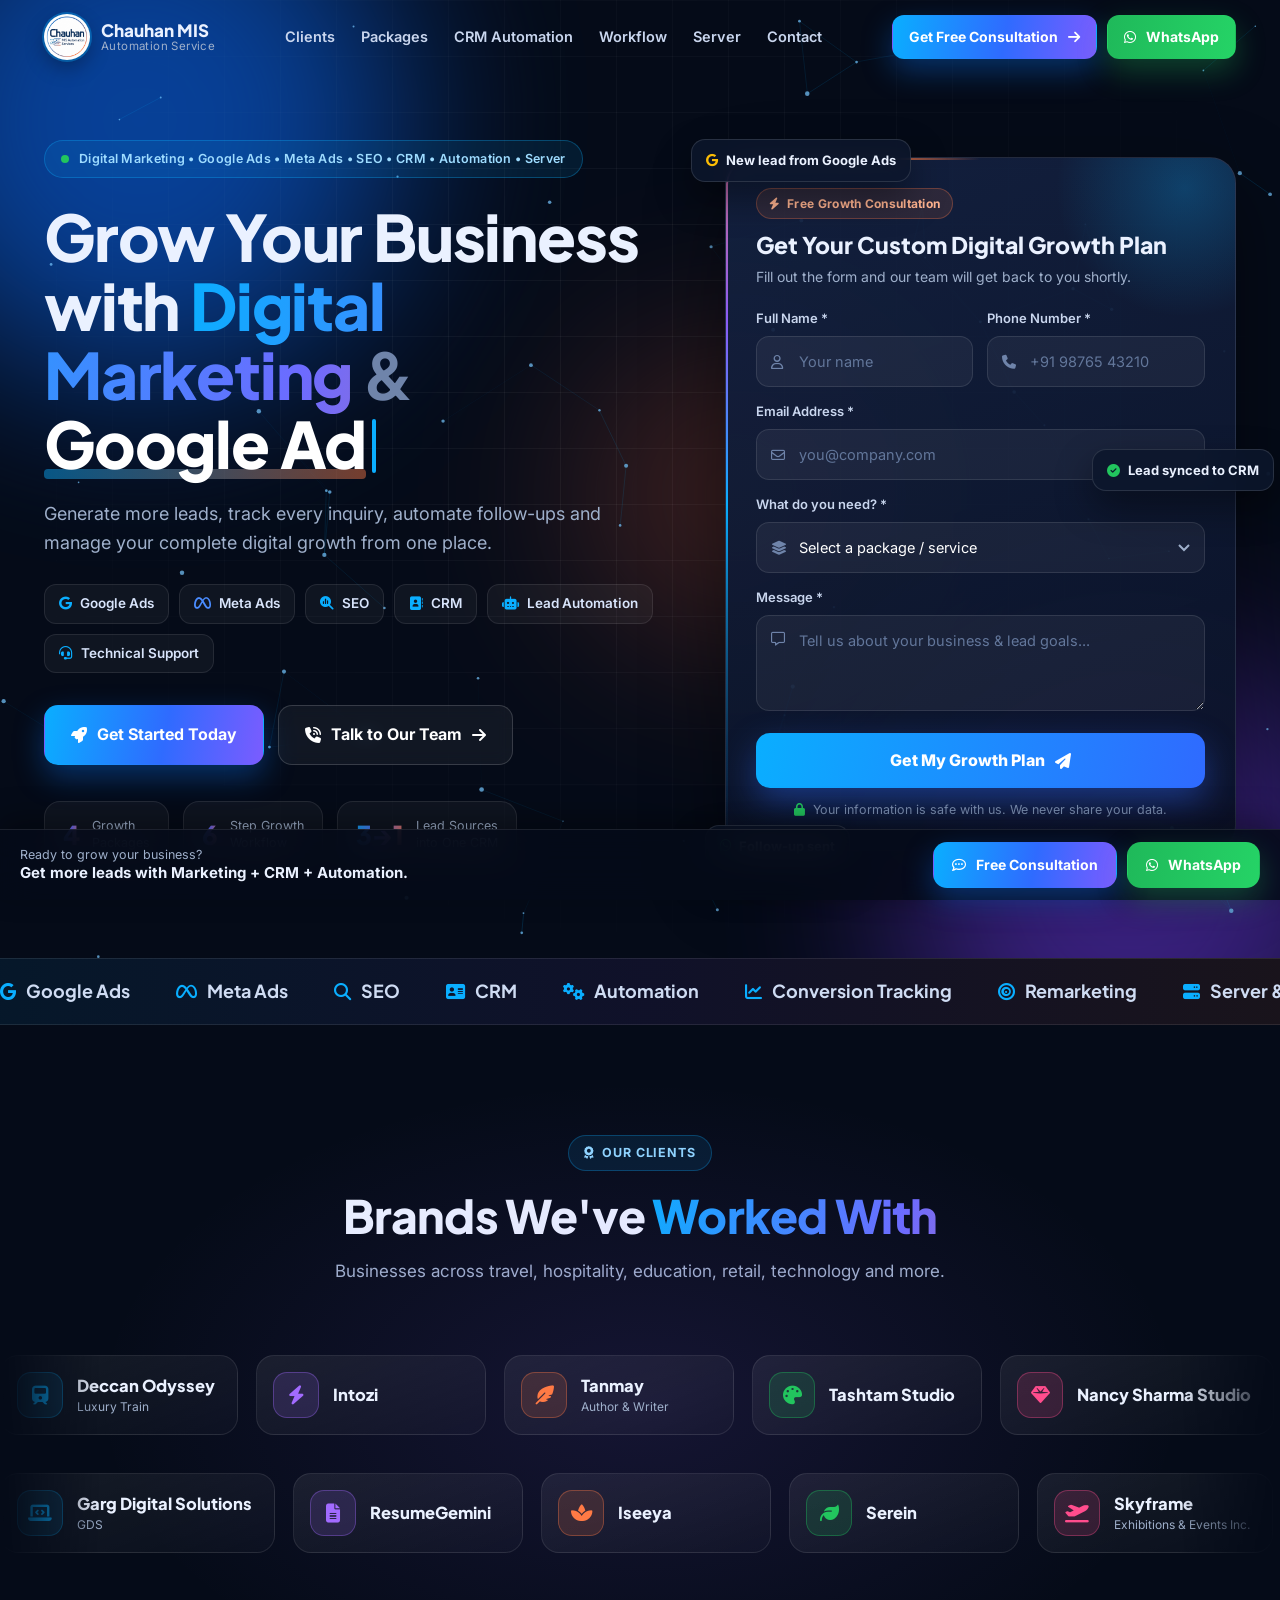
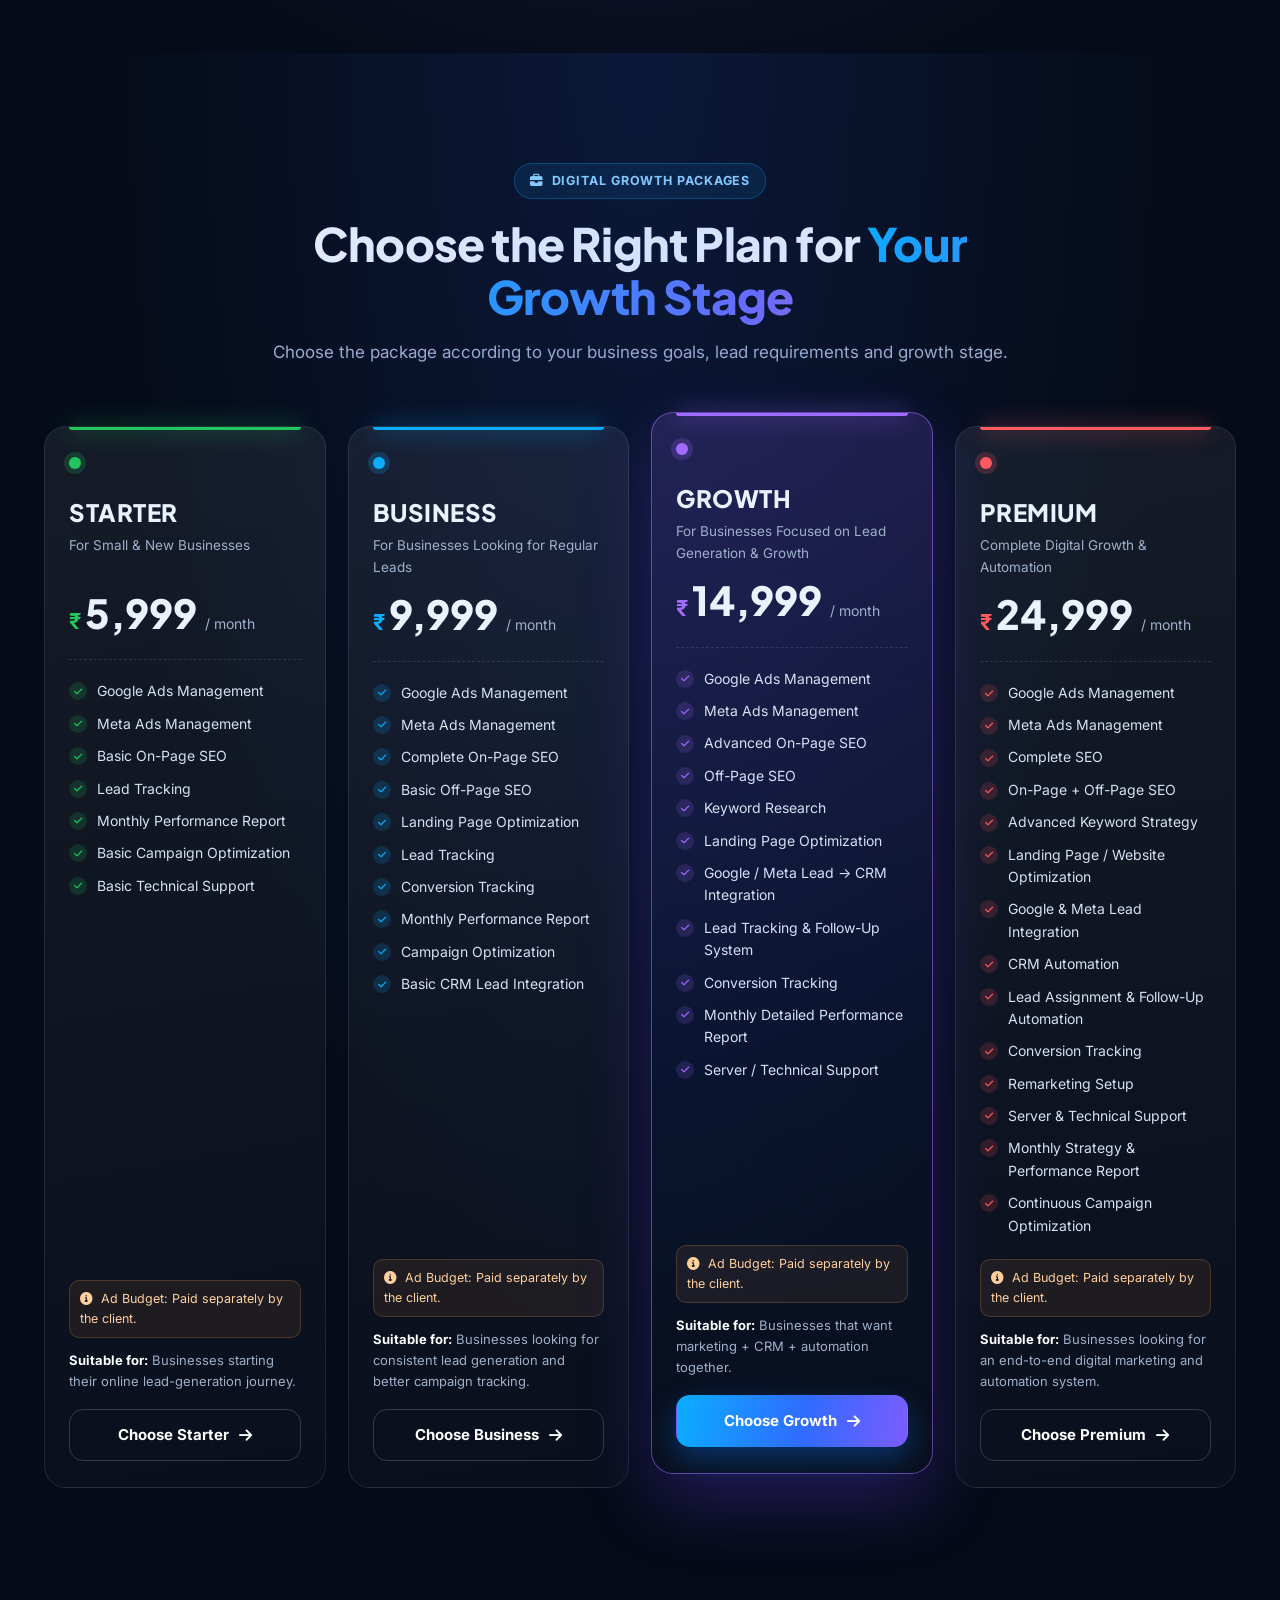
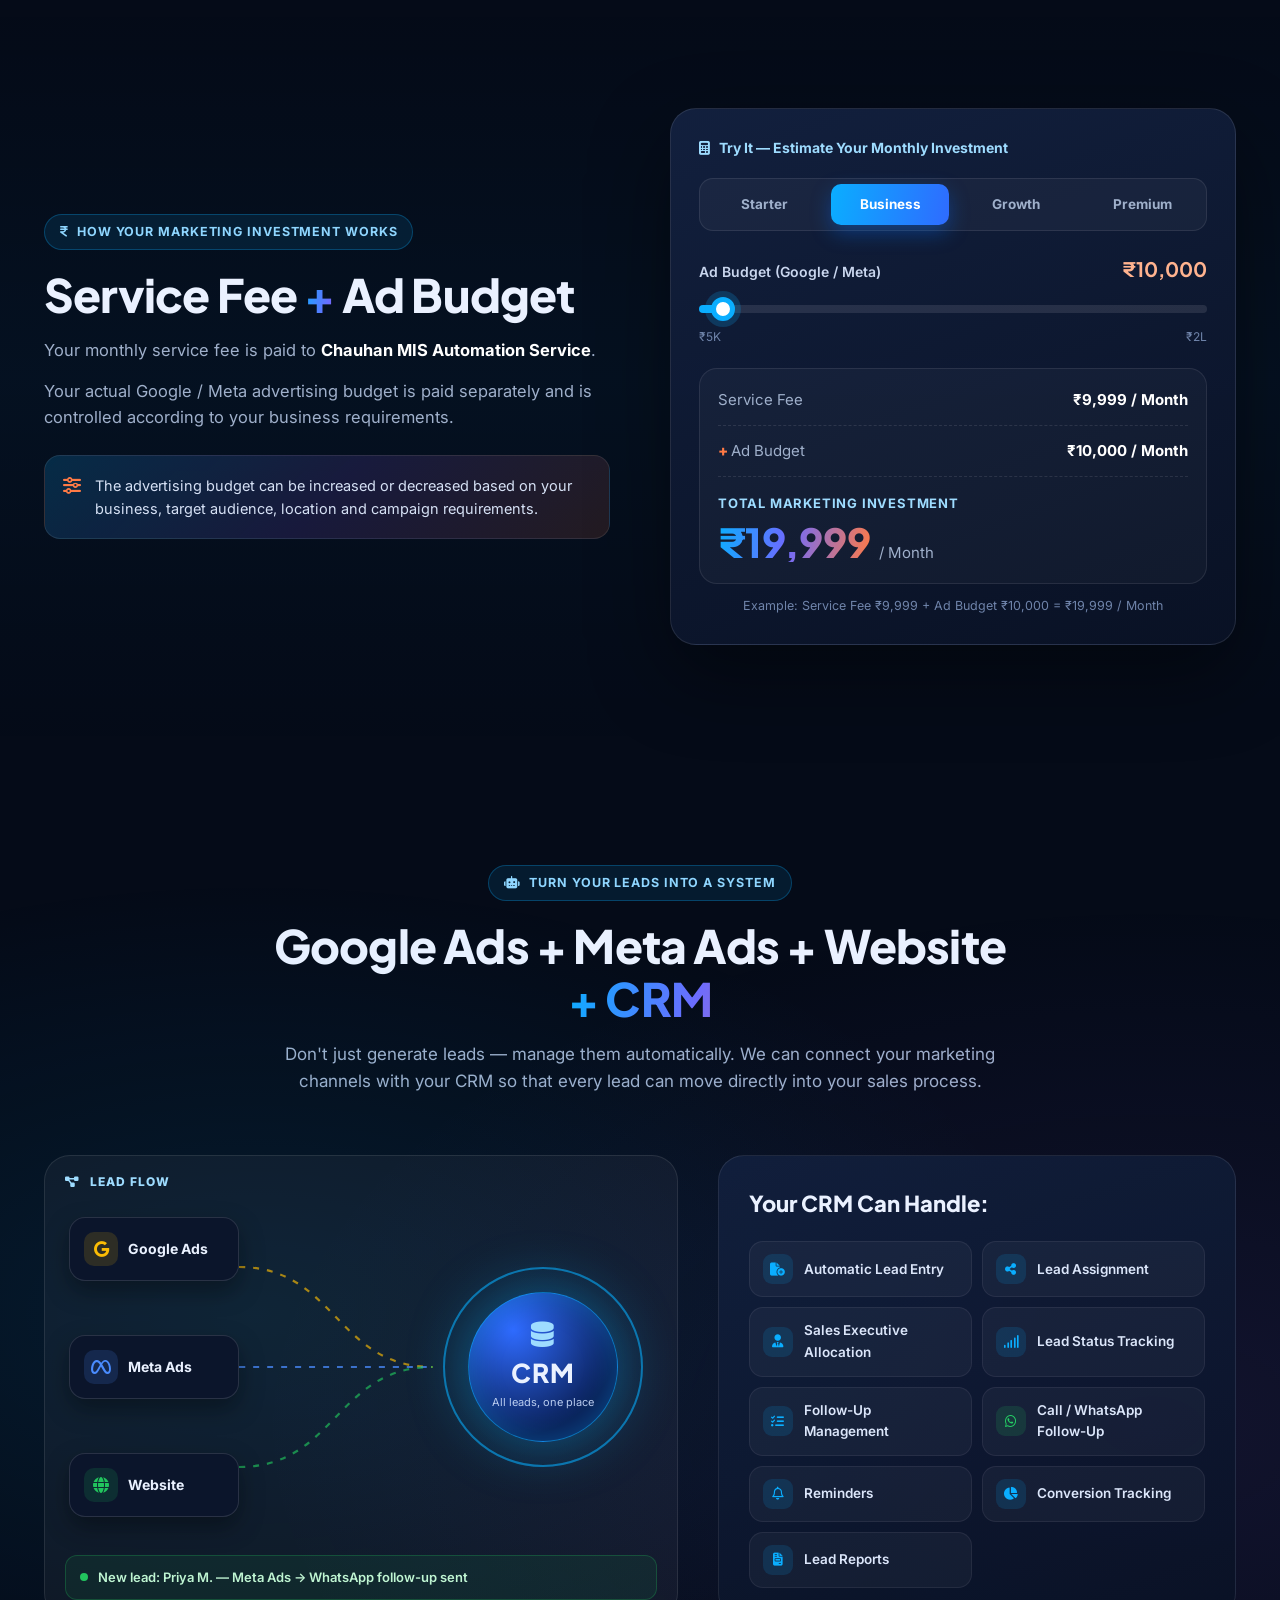
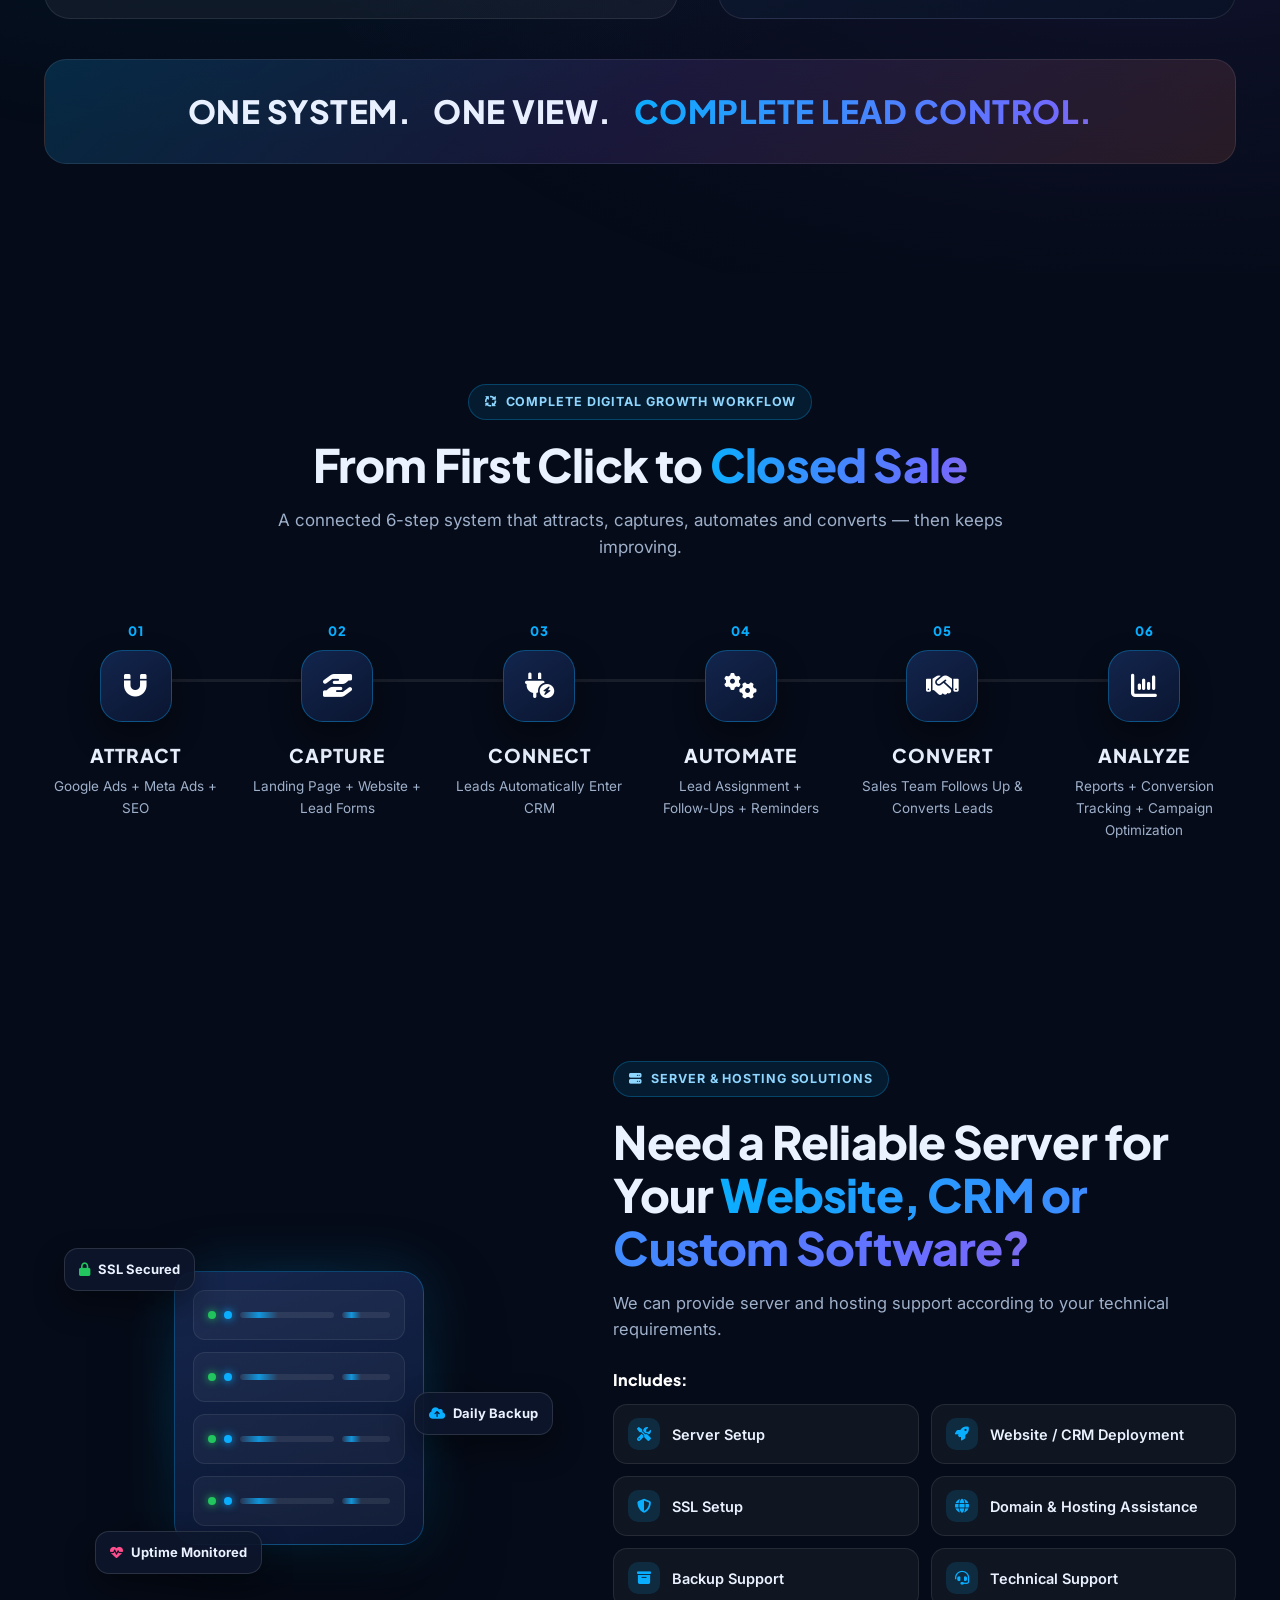
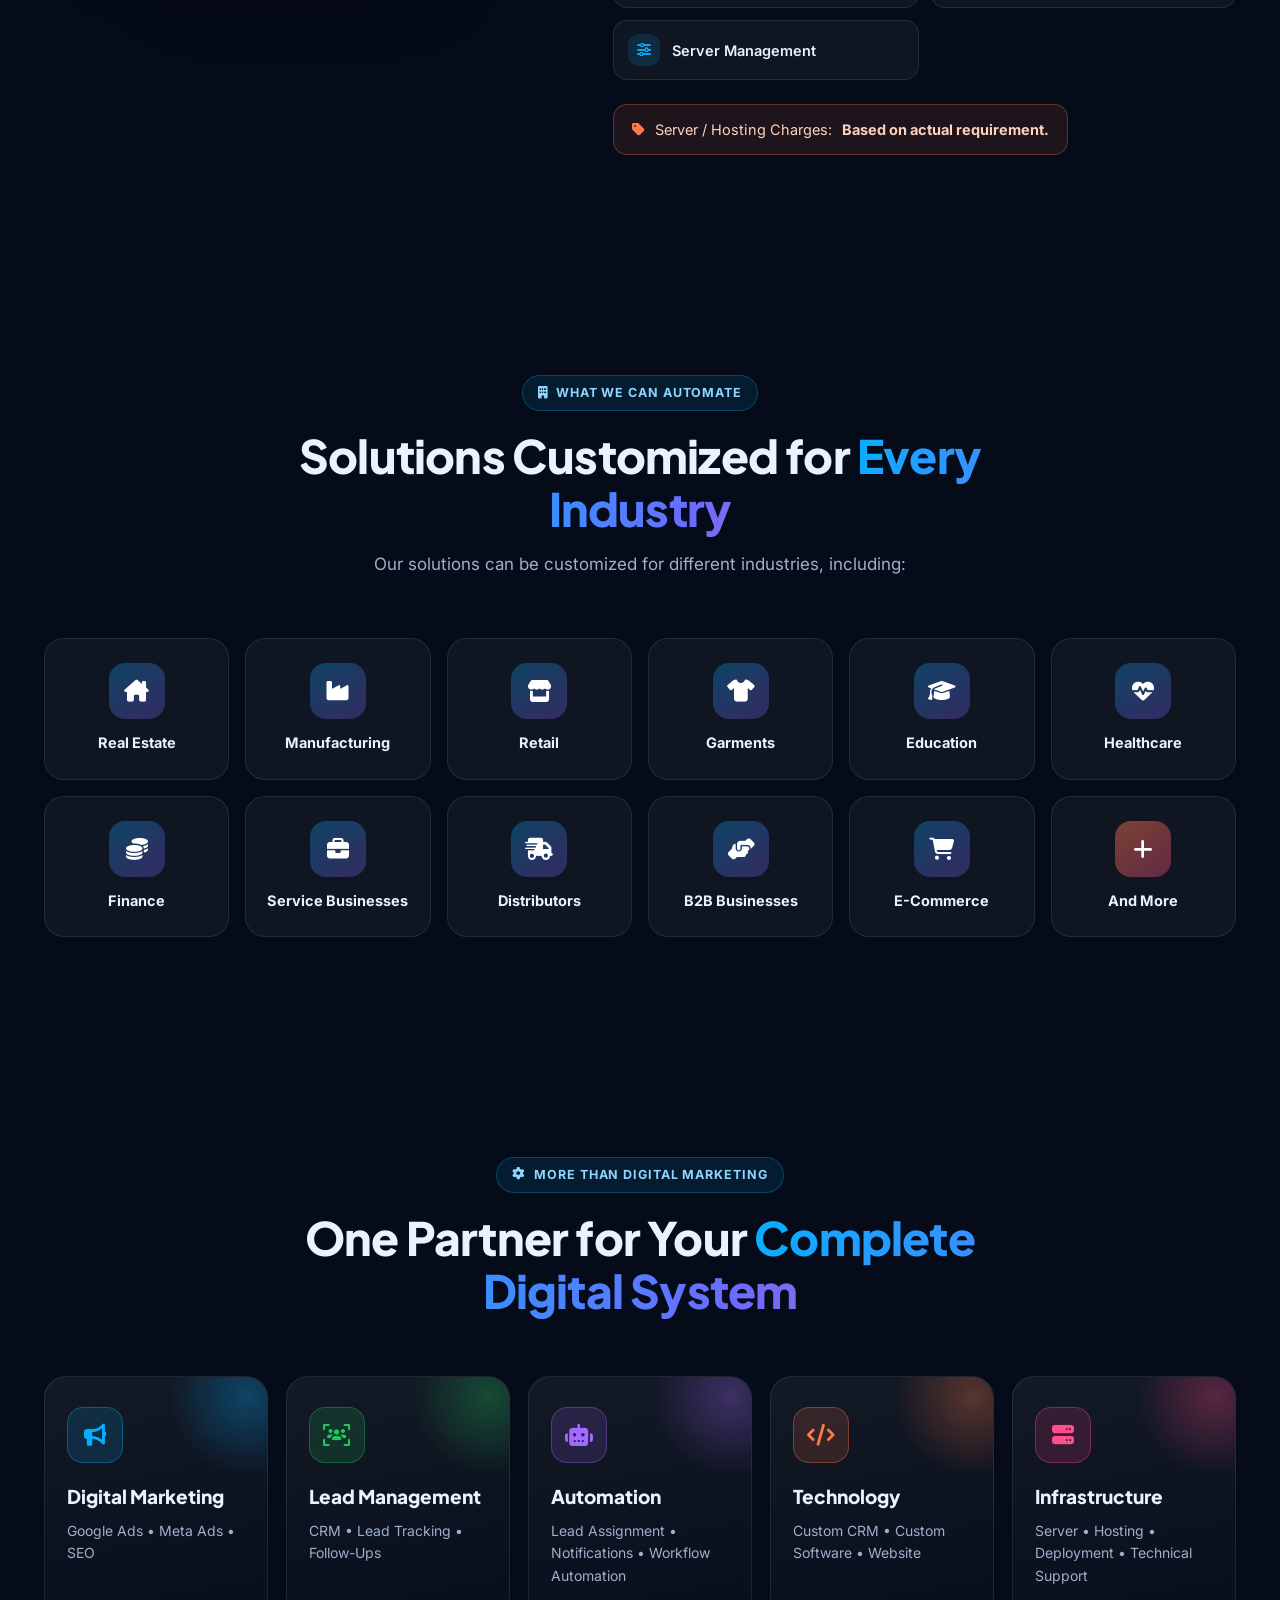
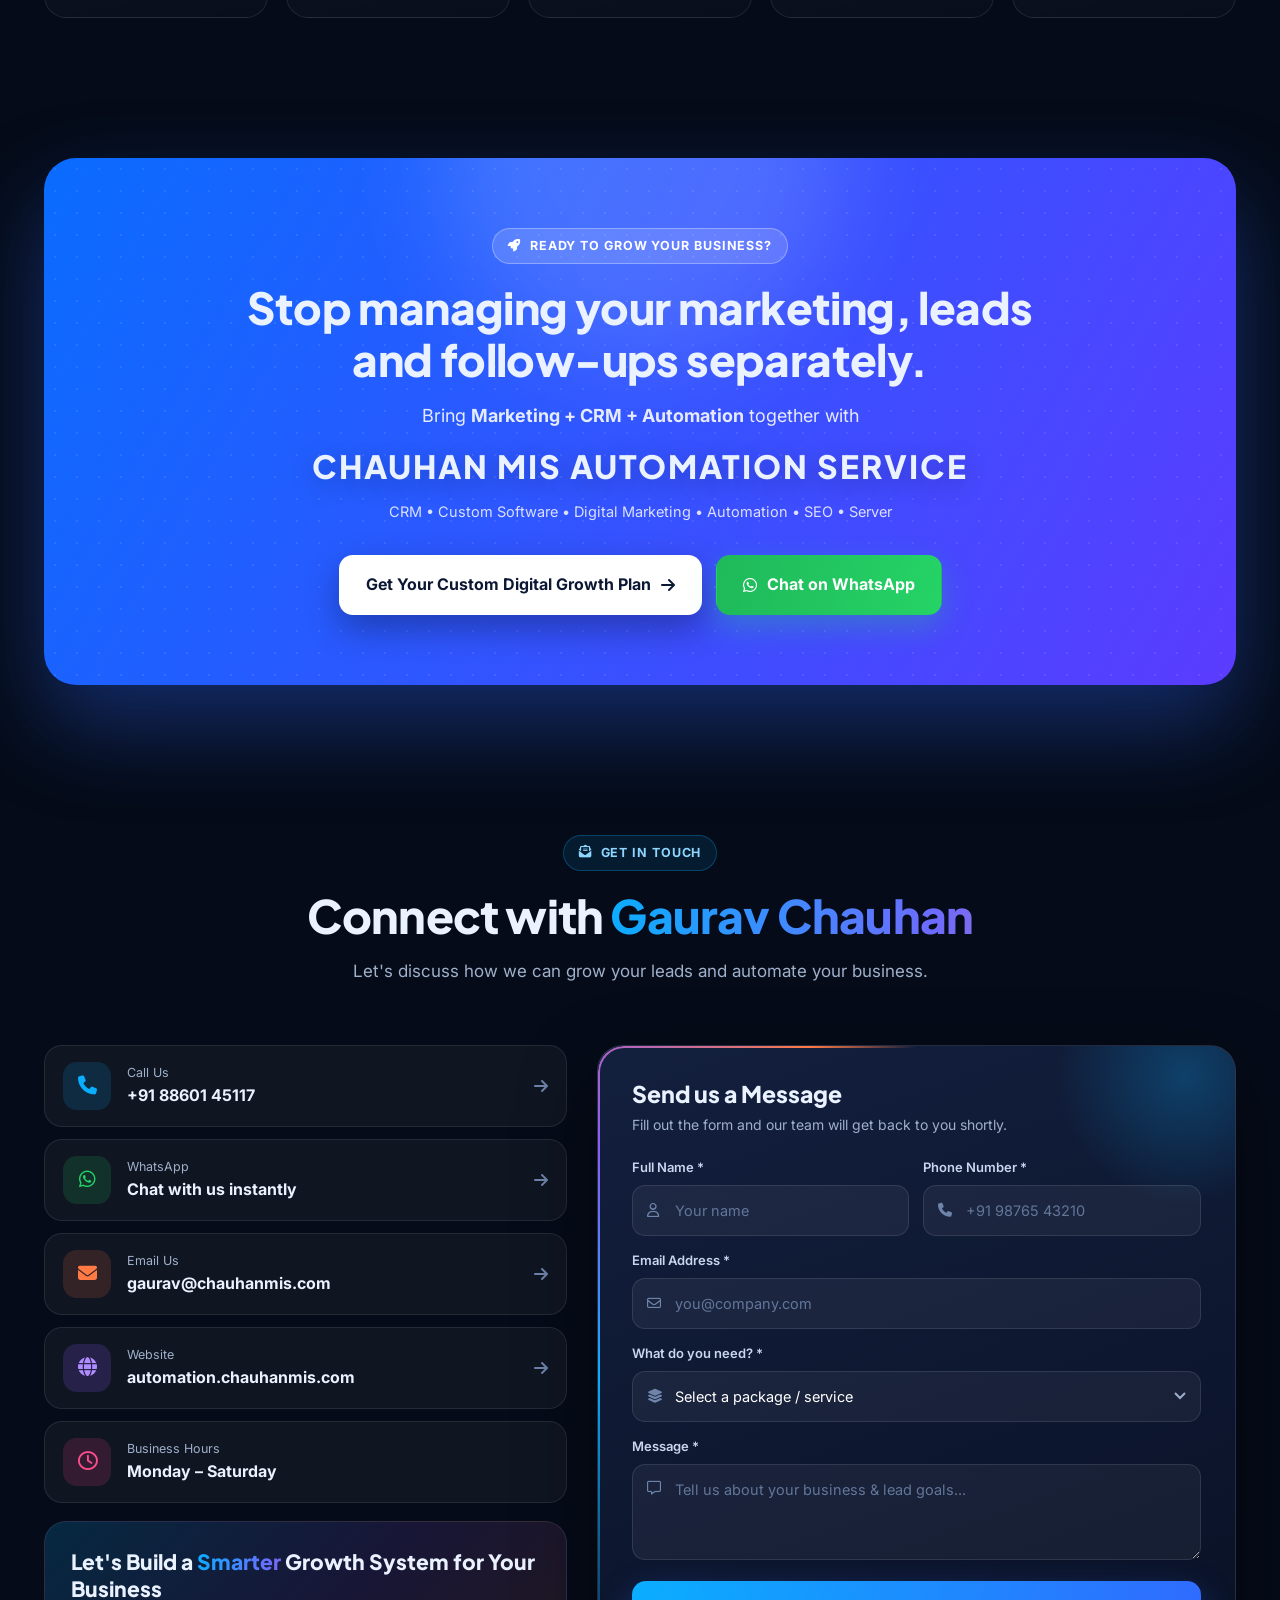
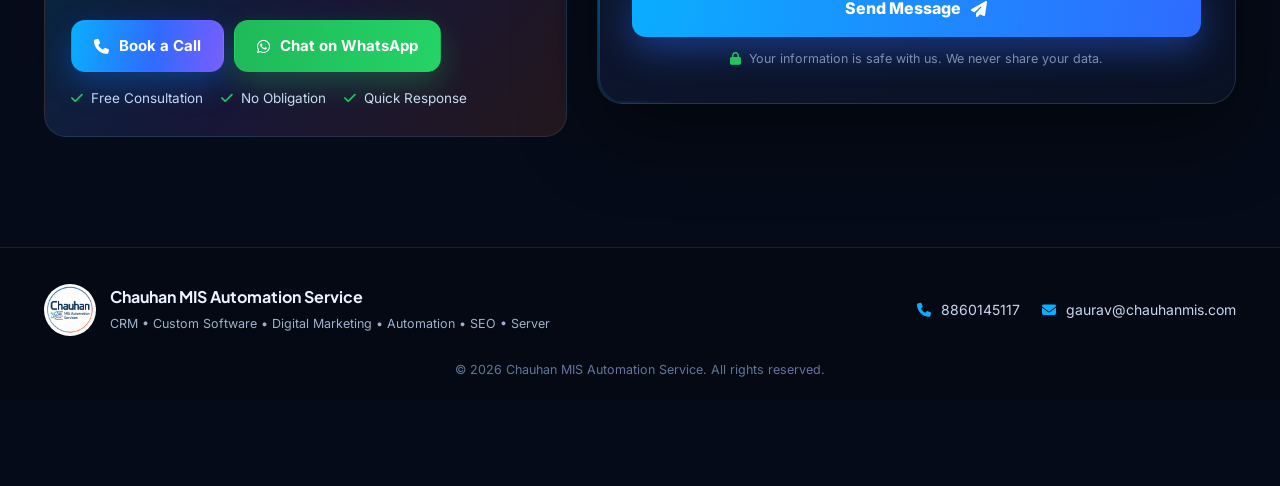
==== commit 7e947493: "remove website link" ====
--- a/index.html
+++ b/index.html
@@ -926,7 +926,7 @@
         <div class="footer-links">
           <a href="tel:8860145117"><i class="fa-solid fa-phone"></i> 8860145117</a>
           <a href="mailto:gaurav@chauhanmis.com"><i class="fa-solid fa-envelope"></i> gaurav@chauhanmis.com</a>
-          <a href="https://automation.chauhanmis.com" target="_blank" rel="noopener"><i class="fa-solid fa-globe"></i> automation.chauhanmis.com</a>
+          <!-- <a href="https://automation.chauhanmis.com" target="_blank" rel="noopener"><i class="fa-solid fa-globe"></i> automation.chauhanmis.com</a> -->
         </div>
       </div>
       <div class="footer-copy">© <span id="yr">2026</span> Chauhan MIS Automation Service. All rights reserved.</div>
